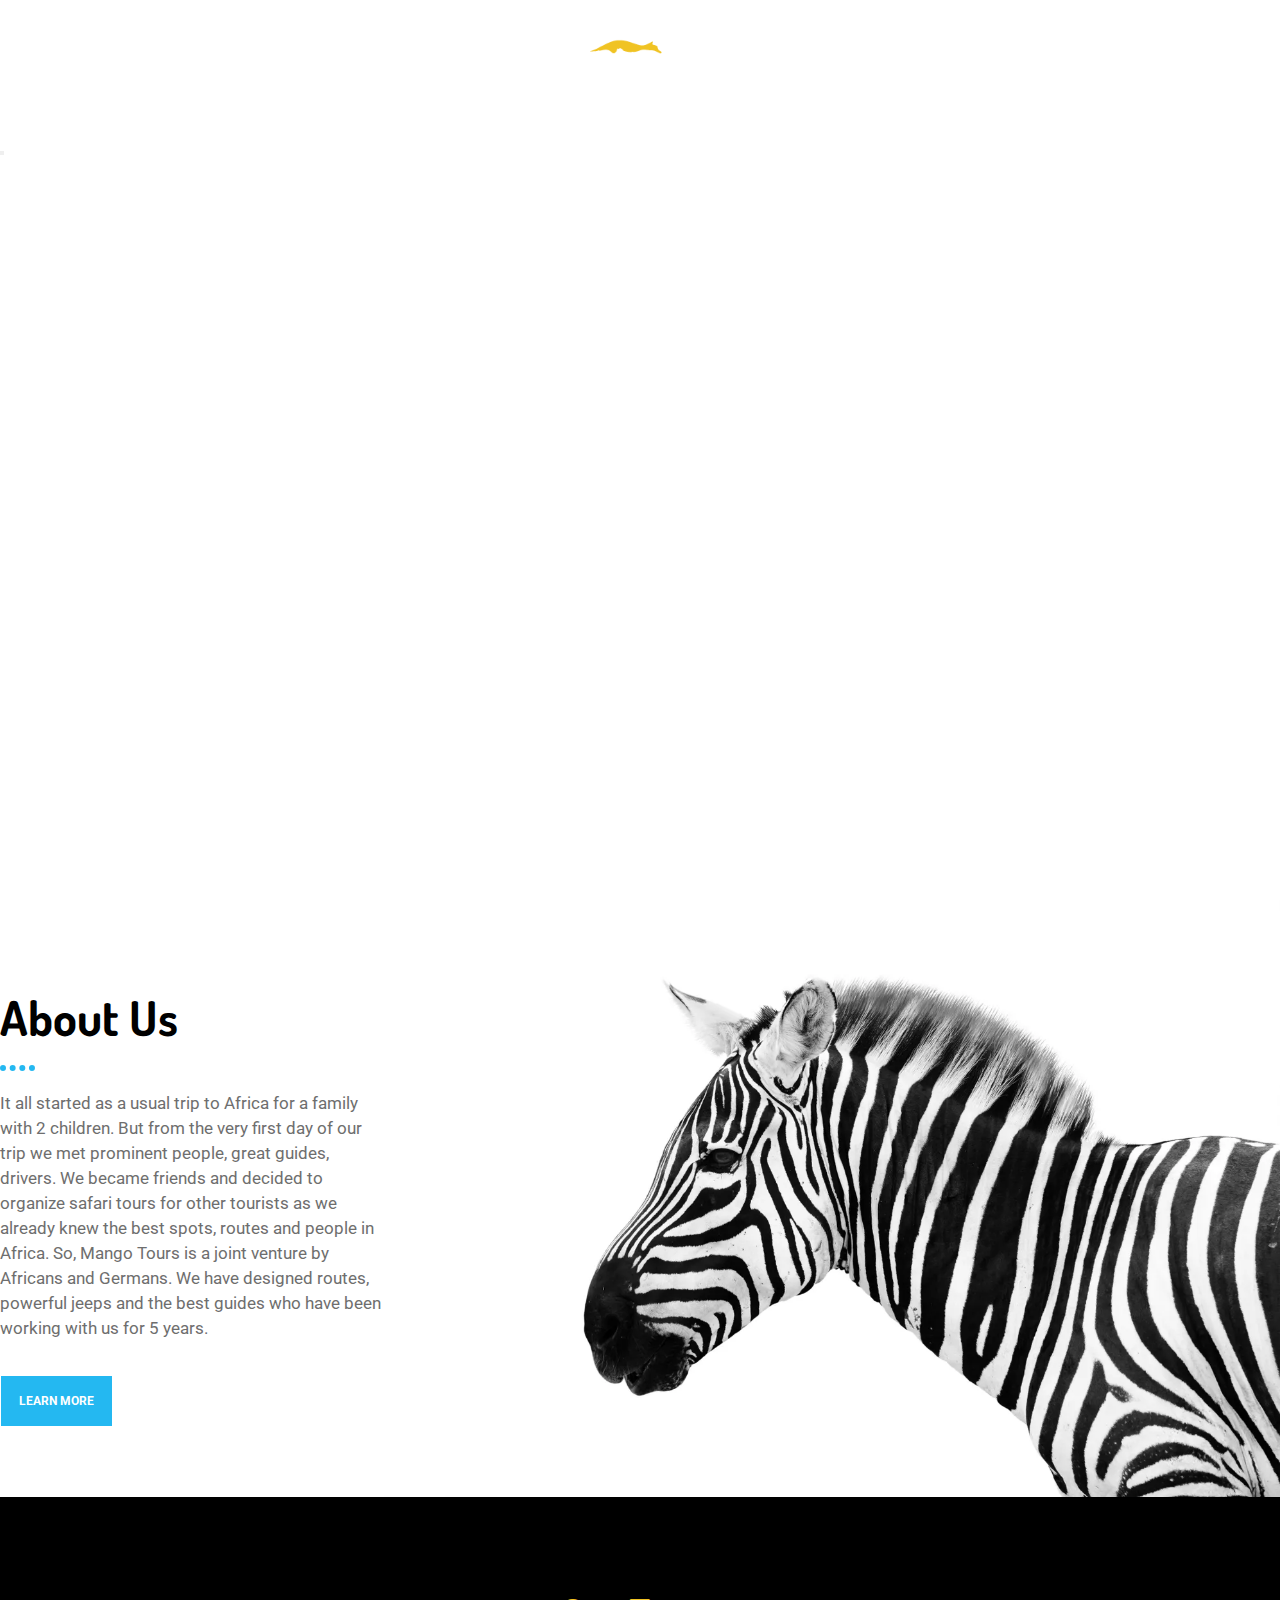
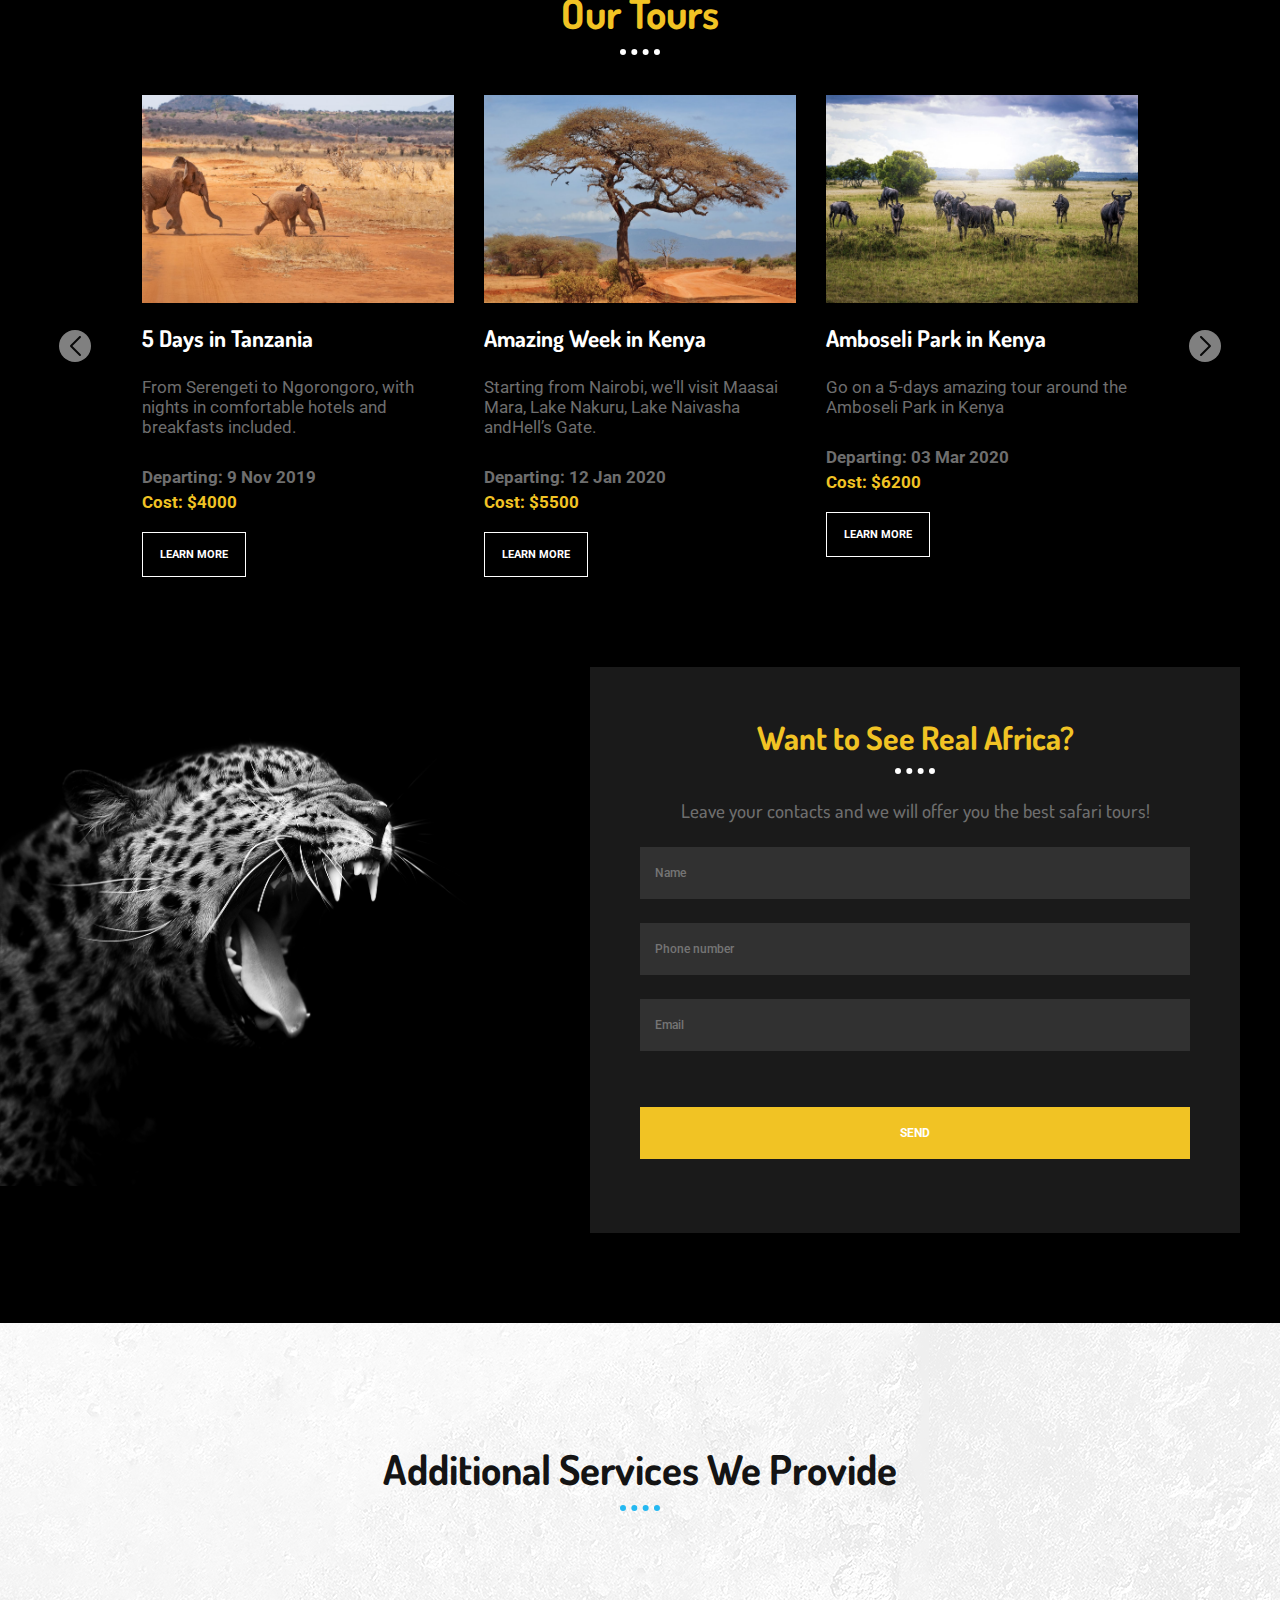
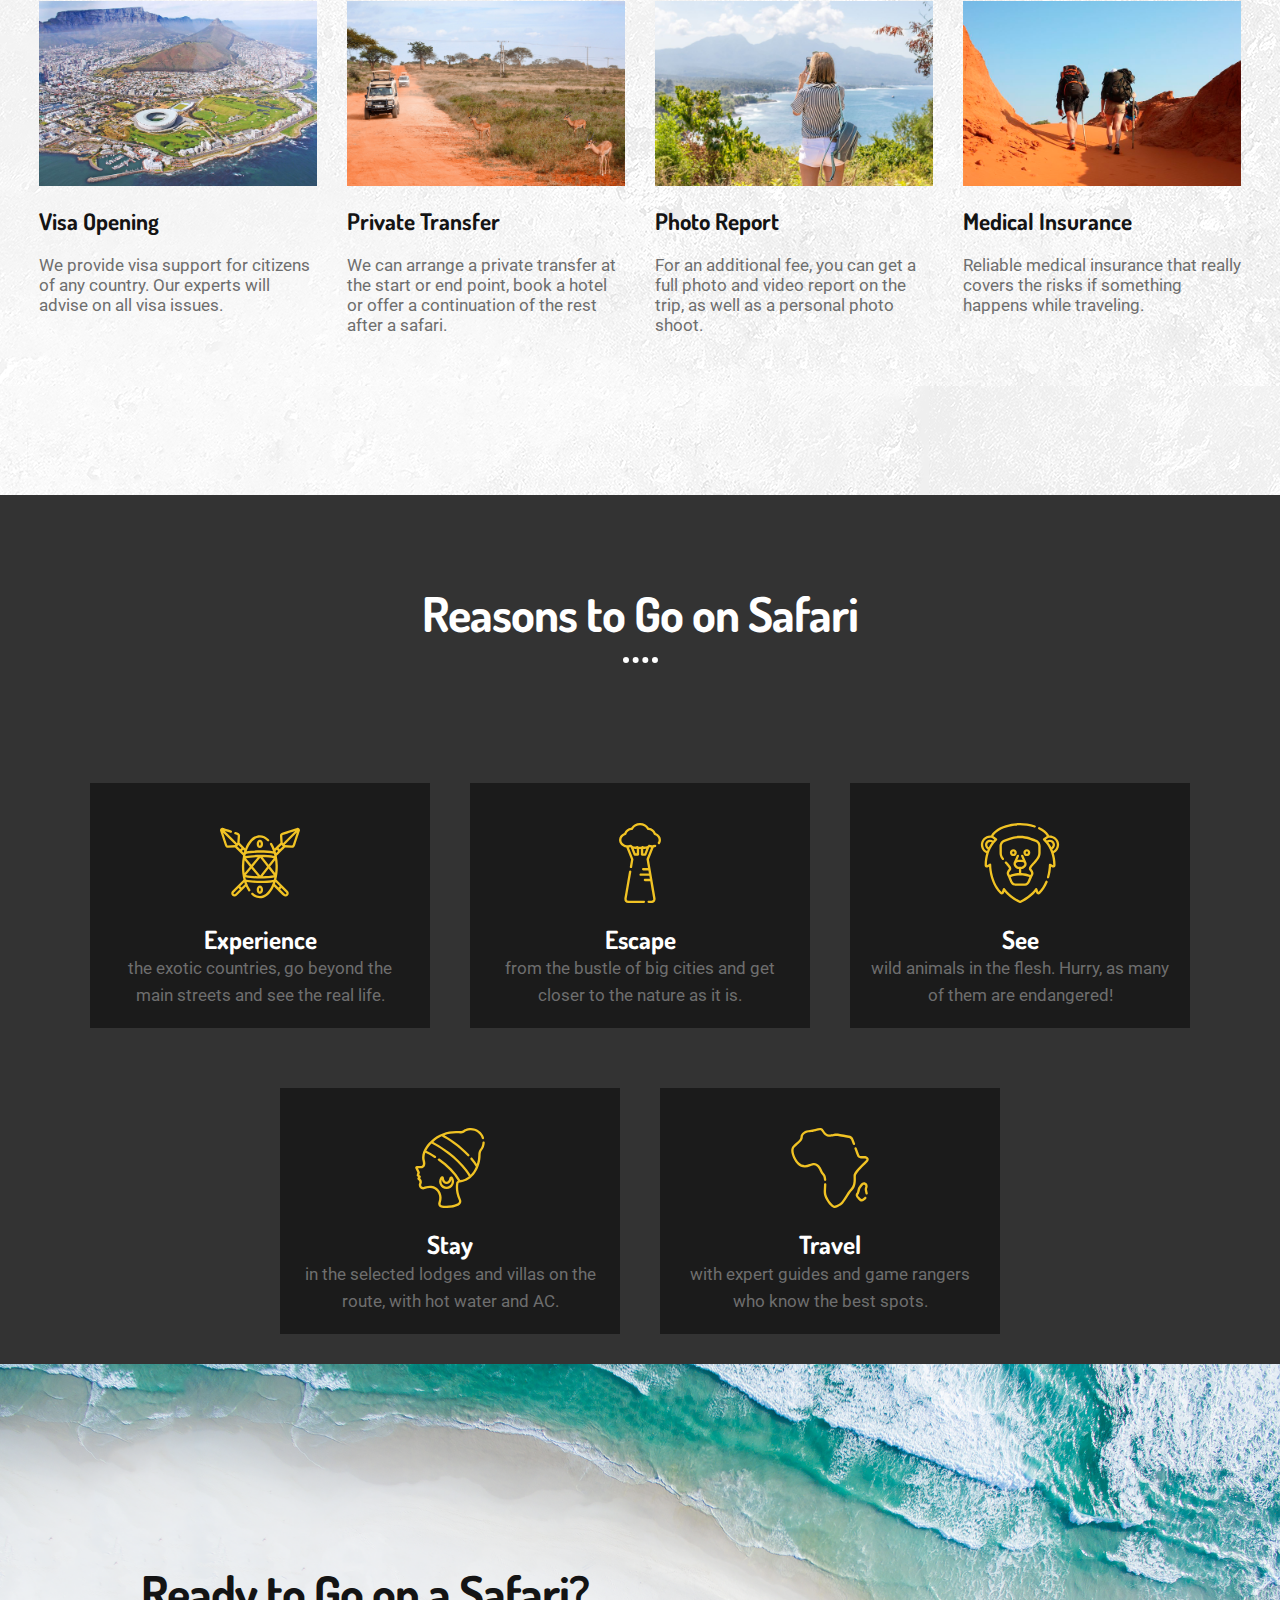
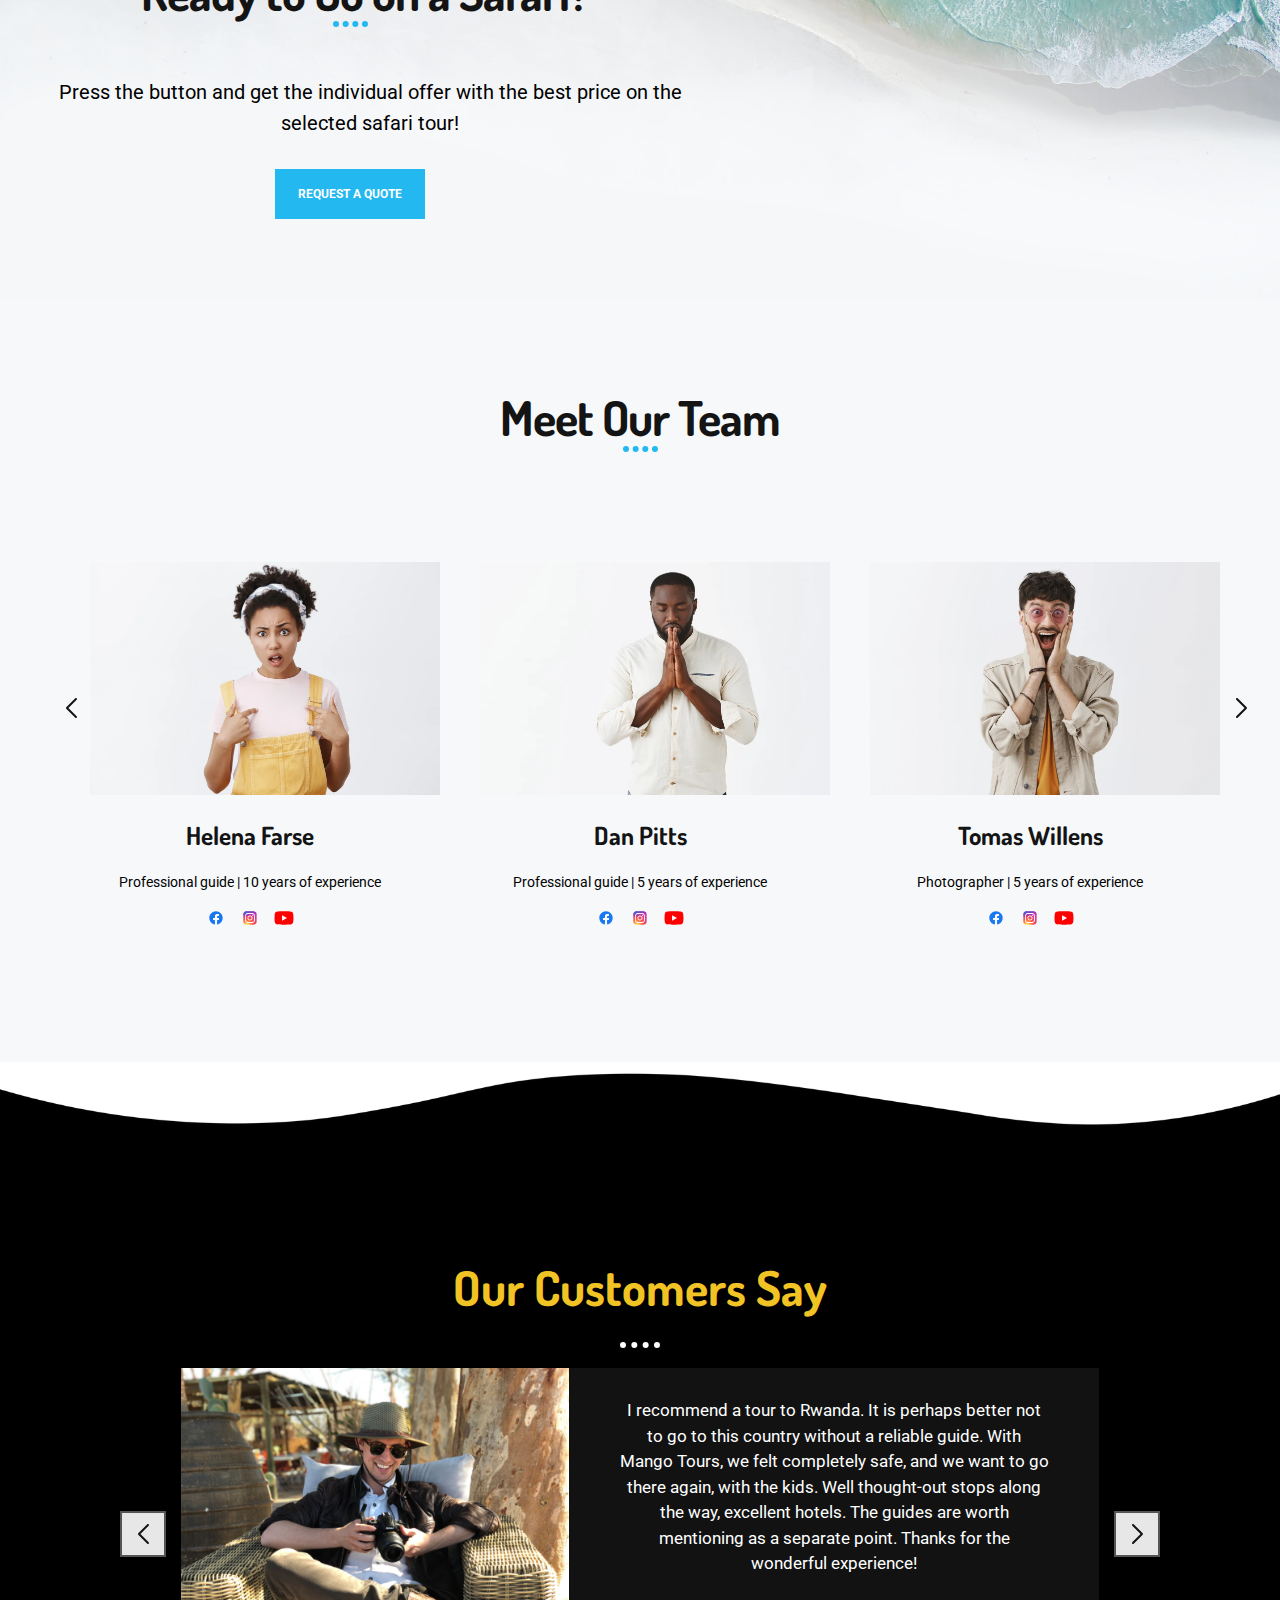
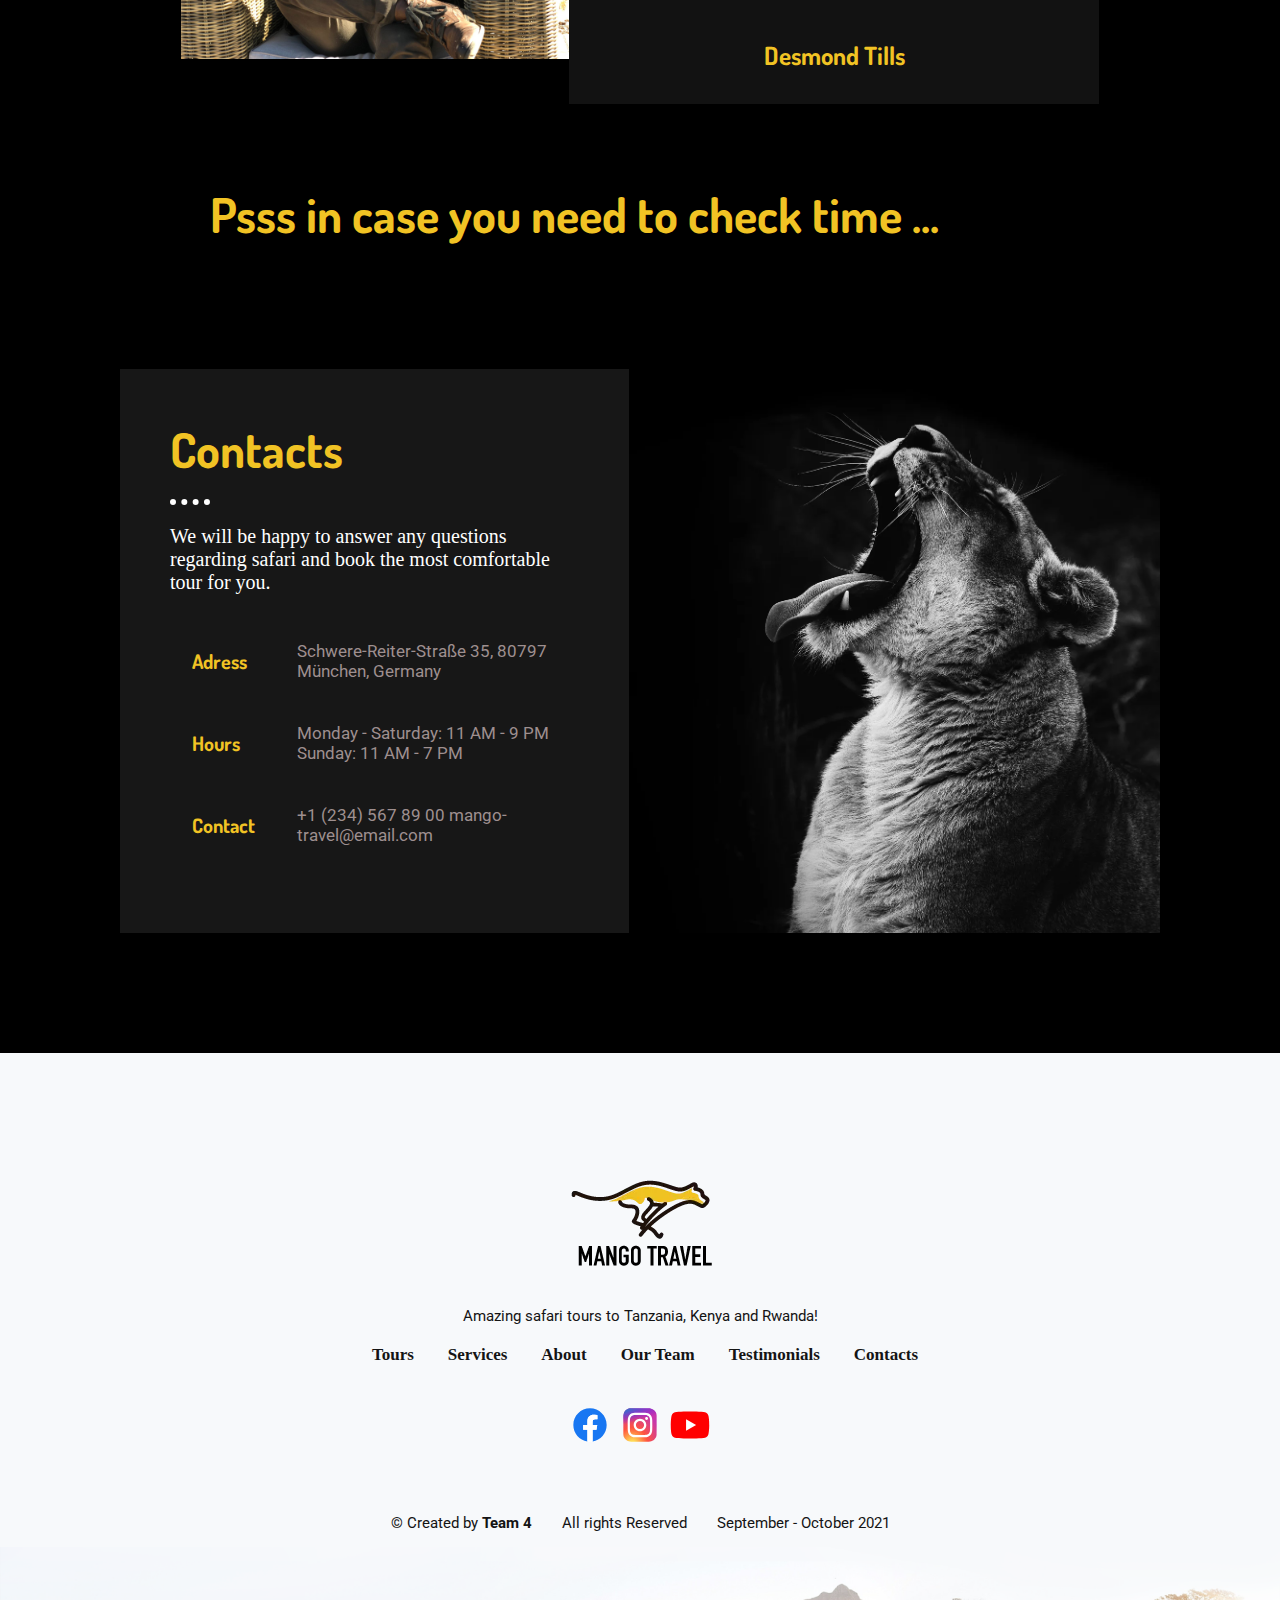
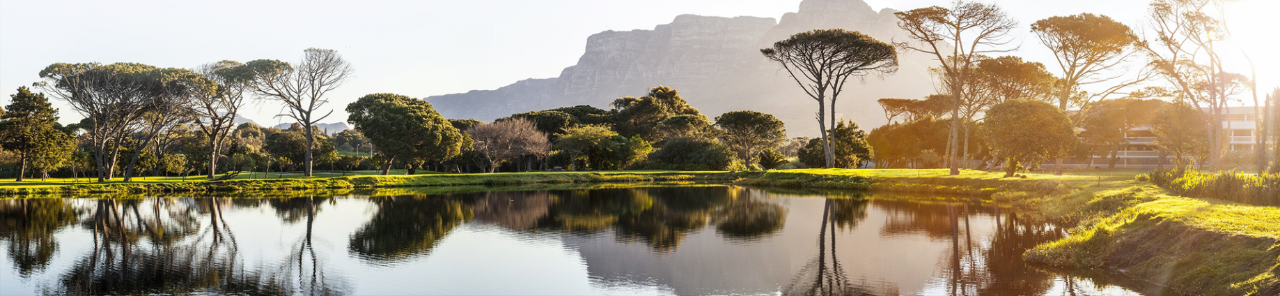
==== index.html @ c8cebe37 "added bootstrap navbar" ====
<!DOCTYPE html>
<html lang="en">

<head>
    <meta charset="UTF-8">
    <meta http-equiv="X-UA-Compatible" content="IE=edge">
    <meta name="viewport" content="width=device-width, initial-scale=1.0">
    <link rel="icon" type="image/png" href="img/first-header-and-section/icon-site.png">
    <title>Mango Travel</title>
    <link href="https://cdn.jsdelivr.net/npm/bootstrap@5.1.3/dist/css/bootstrap.min.css" rel="stylesheet" integrity="sha384-1BmE4kWBq78iYhFldvKuhfTAU6auU8tT94WrHftjDbrCEXSU1oBoqyl2QvZ6jIW3" crossorigin="anonymous">
    <link rel="stylesheet" href="styles/first-header-and-section.css">
    <link rel="stylesheet" href="styles/styles.css">
</head>

<body>
    <!-- all below is Oleksandr..-->
    <header class="main-background">
        <div class="container">
            <div class=" align-items-header">
                <div class="for-fix">
                    <p class="font-style-header-name">Safari Tours</p>
                </div>
                <div>
                    <a href="index.html"><img src="img/first-header-and-section/mango-icon.png" class="img-mango" alt=""></a>
                </div>
                <div>
                    <p><a href="http://mango-travel@email.com" class="font-style-header-name">mango-travel@email.com</a></p>
                </div>
            </div>
            <nav class="navbar navbar-expand-lg navbar-dark bg-transparent">
                <div class="container-fluid">
                  <a class="navbar-brand" href="index.html"><img src="img/first-header-and-section/mango-icon.png" alt=""></a>
                  <button class="navbar-toggler" type="button" data-bs-toggle="collapse" data-bs-target="#navbarNavAltMarkup" aria-controls="navbarNavAltMarkup" aria-expanded="false" aria-label="Toggle navigation">
                    <span class="navbar-toggler-icon"></span>
                  </button>
                  <div class="collapse navbar-collapse" id="navbarNavAltMarkup">
                    <div class="align-items-header">
                        <ul class="nav">
                            <li class="nav-li">
                                <a class="nav-link" href="tanzania.html">Tours</a>
                            </li>
                            <li class="nav-li">
                                <a class="nav-link" href="#services">Sevices</a>
                            </li>
                            <li class="nav-li">
                                <a class="nav-link" href="#about-us">About us</a>
                            </li>
                            <li class="nav-li">
                                <a class="nav-link" href="#our-team">Team</a>
                            </li>
                            <li class="nav-li">
                                <a class="nav-link" href="#testimonials">Testimonials</a>
                            </li>
                            <li class="nav-li last-link">
                                <a class="nav-link" href="#contacts">Contacts</a>
                            </li>
                        </ul>
                    </div>
                  </div>
                </div>
              </nav>
            <div class="big-text-align">
                <h1 class="big-text">Mango Travel</h1>
            </div>
            <div class="big-text-align">
                <p class="header-p">
                    Spectacular safari tours in: Tanzania,
                    Kenya, Rwanda</p>
            </div>
        </div>
    </header>
    <main>
        <section class="container">
            <div class="first-section-align">
                <div class="align-about-learn-more">
                    <h2 class="about-us-styles-and-title"><a id="about-us"></a>
                        About Us
                    </h2>
                    <hr class="hr-style">
                    <p class="about-us-p">It all started as a usual trip to Africa for a family with 2 children. But from the very
                        first
                        day of our trip we met prominent people, great guides, drivers. We became friends and
                        decided to
                        organize safari tours for other tourists as we already knew the best spots, routes and
                        people in
                        Africa. So, Mango Tours is a joint venture by Africans and Germans. We have designed routes,
                        powerful jeeps and the best guides who have been working with us for 5 years.
                    </p>
                    <a href="#" class="button-learn-more">LEARN MORE</a>
                </div>
                <div>
                    <img class="img-zebra" src="img/first-header-and-section/zebra-second-section.png" alt="">
                </div>
            </div>
        </section>
        <!-- all above is Oleksandr ..-->
        <!--all below is Anastasiia-->
        <section class="block-our-tours">
            <div class="block-our-tours container"> 
                    <h2 id="tours">Our Tours</h2>
                    <hr class="dots-decorative-white">
                <div class="our-tours-carousel">
                    <div class="our-tours-btn-prev">
                        <img src ="img/svg-icons/arrow-left.svg"> 
                    </div>
                    <div class="our-tours-slide-container"></div>
                    <div  class="our-tours-btn-next">
                        <img src ="img/svg-icons/arrow-right.svg">
                    </div>
                </div>
            </div>
        </section>
       
        <section class="block-want-to-see-real-africa">
            <div class="block-want-to-see-real-africa container">
                <div class="image-tiger-container">
                    <img class="image-tiger" alt="" src="img/img-want-to-see-real-africa/tiger.png">
                </div>
                <div class="сontent-want-to-see-real-africa">
                    <h2 id="want-to-see-real-africa">Want to See Real Africa?</h2>
                    <hr class="dots-decorative-white">
                    <p>Leave your contacts and we will offer you the best safari tours!</p>
                    <div class="contact-form-want-to-see-real-africa">
                        <form action="#">
                            <div class="contact-form-item">
                                <label for="name-form">
                                    <input type="text" placeholder="Name" id="name-form">
                                </label>
                            </div>
                            <div class="contact-form-item">
                                <label for="phone-number-form">
                                    <input type="number" placeholder="Phone number" id="phone-number-form">
                                </label>
                            </div>
                            <div class="contact-form-item">
                                <label for="email-form">
                                    <input type="email" placeholder="Email" id="email-form">
                                </label>
                            </div>
                            <div class="contact-form-item real-africa-button">
                                <button type="submit">Send</button>
                            </div>
                        </form>
                    </div>
                </div>
            </div>
        </section>
        <section  class="block-additional-services">
            <div class="container">
                <div>
                    <h2 id="services">Additional Services We Provide</h2>
                    <hr class="dots-decorative">
                </div>
                <div class="block-additional-services-container">
                    <article class="block-additional-services-item">
                        <div>
                            <img src="img/img-additional-services/visa-opening.jfif" alt="" width="300">
                        </div>
                        <h3 class="additional-services-list">Visa Opening</h3>
                        <p class="additional-services-list-description">We provide visa support for citizens of any country. Our experts will advise on all visa
                            issues.</p>
                    </article>
                    <article class="block-additional-services-item">
                        <div>
                            <img src="img/img-additional-services/private-transfer.png" alt="" width="300">
                        </div>
                        <h3 class="additional-services-list">Private Transfer</h3>
                        <p class="additional-services-list-description">We can arrange a private transfer at the start or end point, book a hotel or offer a
                            continuation of the rest after a safari.</p>
                    </article>
                    <article class="block-additional-services-item">
                        <div>
                            <img src="img/img-additional-services/photo-report.jfif" alt="" width="300">
                        </div>
                        <h3 class="additional-services-list">Photo Report</h3>
                        <p class="additional-services-list-description">For an additional fee, you can get a full photo and video report on the trip, as well as a
                            personal photo shoot.</p>
                    </article>
                    <article class="block-additional-services-item">
                        <div>
                            <img src="img/img-additional-services/medical-insurance.png" alt="" width="300">
                        </div>
                        <h3 class="additional-services-list">Medical Insurance</h3>
                        <p class="additional-services-list-description">Reliable medical insurance that really covers the risks if something happens while
                            traveling.</p>
                    </article>
                </div>
            </div>
        </section>
        <!--all above is Anastasiia-->
        <!-- all below is Serhiy Pop-->
        <section class="safari-go_on-reasons-block-wrapper">
            <div class="reasons-section-wrapper">
                <div class="reasons-section-inner">
                    <h2 class="reasons-section-header">
                        <span class="reasons-section-header-text">Reasons to Go on Safari</span>
                        <hr class="reasons-dots-white">
                    </h2>
                    <div class="reasons-section-content">
                        <div class="reasons-section-content-columns">
                            <div class="generic-column">
                                <div class="generic-column-inner-content-wrapper">
                                    <div class="generic-column-icon-wrapper">
                                        <span class="generic-column-icon-element">
                                            <img src="img/svg-icons/experience-icon.svg" alt="Experience column icon">
                                        </span>
                                    </div>
                                    <div class="generic-column-heading-text-wrapper">
                                        <p>
                                            <span class="generic-column-heading-text-content">Experience</span>
                                        </p>
                                    </div>
                                    <div class="generic-column-body-text-wrapper">
                                        <p>
                                            <span class="generic-column-body-text-content">the exotic countries, go beyond the main streets and see the real life.</span>
                                        </p>
                                    </div>
                                </div>
                            </div>
                            <div class="generic-column">
                                <div class="generic-column-inner-content-wrapper">
                                    <div class="generic-column-icon-wrapper">
                                        <span class="generic-column-icon-element">
                                            <img src="img/svg-icons/escape-icon.svg" alt="Escape column icon">
                                        </span>
                                    </div>
                                    <div class="generic-column-heading-text-wrapper">
                                        <p>
                                            <span class="generic-column-heading-text-content">Escape</span>
                                        </p>
                                    </div>
                                    <div class="generic-column-body-text-wrapper">
                                        <p>
                                            <span class="generic-column-body-text-content">from the bustle of big cities and get closer to the nature as it is.</span>
                                        </p>
                                    </div>
                                </div>
                            </div>
                            <div class="generic-column">
                                <div class="generic-column-inner-content-wrapper">
                                    <div class="generic-column-icon-wrapper">
                                        <span class="generic-column-icon-element">
                                            <img src="img/svg-icons/see-icon.svg" alt="See column icon">
                                        </span>
                                    </div>
                                    <div class="generic-column-heading-text-wrapper">
                                        <p>
                                            <span class="generic-column-heading-text-content">See</span>
                                        </p>
                                    </div>
                                    <div class="generic-column-body-text-wrapper">
                                        <p>
                                            <span class="generic-column-body-text-content">wild animals in the flesh. Hurry, as many of them are endangered!</span>
                                        </p>
                                    </div>
                                </div>
                            </div>
                            <div class="generic-column">
                                <div class="generic-column-inner-content-wrapper">
                                    <div class="generic-column-icon-wrapper">
                                        <span class="generic-column-icon-element">
                                            <img src="img/svg-icons/stay-icon.svg" alt="Stay column icon">
                                        </span>
                                    </div>
                                    <div class="generic-column-heading-text-wrapper">
                                        <p>
                                            <span class="generic-column-heading-text-content">Stay</span>
                                        </p>
                                    </div>
                                    <div class="generic-column-body-text-wrapper">
                                        <p>
                                            <span class="generic-column-body-text-content">in the selected lodges and villas on the route, with hot water and AC.</span>
                                        </p>
                                    </div>
                                </div>
                            </div>
                            <div class="generic-column">
                                <div class="generic-column-inner-content-wrapper">
                                    <div class="generic-column-icon-wrapper">
                                        <span class="generic-column-icon-element">
                                            <img src="img/svg-icons/travel-icon.svg" alt="Travel column icon">
                                        </span>
                                    </div>
                                    <div class="generic-column-heading-text-wrapper">
                                        <p>
                                            <span class="generic-column-heading-text-content">Travel</span>
                                        </p>
                                    </div>
                                    <div class="generic-column-body-text-wrapper">
                                        <p>
                                            <span class="generic-column-body-text-content">with expert guides and game rangers who know the best spots.</span>
                                        </p>
                                    </div>
                                </div>
                            </div>
                        </div>
                    </div>
                </div>
            </div>
        </section>
        <section class="safari-go_on-ready-block-wrapper">
            <div class="safari-go_on-ready-inner-block">
                <div class="safari-go_on-ready-text_n_button-section">
                    <h2 class="safari-go_on-ready-header">
                        <span class="safari-go_on-ready-header">Ready to Go on a Safari?</span>
                        <hr class="ready-dots-blue">
                    </h2>
                    <div class="safari-go_on-ready-text-content">
                        Press the button and get the individual offer with the best price on the selected safari tour!
                    </div>
                    <div class="safari-go_on-ready-button-group">                       
                        <a class="quote-request-button" href="/#contacts">Request a quote</a>
                    </div>
                </div>
            </div>
        </section>
        <section class="meet-our-team">
            <div class="meet-our-team-block-wrapper">
                <div class="meet-our-team-inner-section">
                    <h2 id="our-team" class="meet-our-team-header">
                        <span class="meet-our-team-header">Meet Our Team</span>
                        <hr class="meet-dots-blue">
                    </h2>
                    <div class="team-members-carousel-wrapper">
                        <div class="team-btn-slide-prev">
                            <img class="team-btn-slide-prev" src="img/svg-icons/arrow-left.svg" alt="Arrow left">
                        </div>
                        <div class="team-members-carousel-slide-container"></div>                        
                        <div class="team-btn-slide-next">
                            <img class="team-btn-slide-next" src="img/svg-icons/arrow-right.svg" alt="Arrow right">
                        </div>
                        <!-- <div class="team-members-carousel-item-generic">
                            <img src="img/meet-our-teem-carusel-block-pics/helena-farse-pic.webp" alt="Helena Farse foto">
                            <h2 class="team-members-carousel-h2-style">Helena Farse</h2>
                            <div class="team-members-about">
                                <p class="team-members-about">Professional guide | 10 years of experience</p>
                            </div>
                            <div class="team-members-social-icons-container">
                                <ul class="team-members-social-icons-list">
                                    <li class="team-members-social-icons-element">
                                        <p><a target="_blank" href="https://facebook.com/"><img src="img/img-social-icons/facebook-icon.svg" alt="Facebook"></a></p>
                                    </li>
                                    <li class="team-members-social-icons-element">
                                        <p><a target="_blank" href="https://instagram.com/"><img src="img/img-social-icons/instagram-icon.svg" alt="Instagram"></a></p>
                                    </li>
                                    <li class="team-members-social-icons-element">
                                        <p><a target="_blank" href="https://youtube.com/"><img src="img/img-social-icons/youtube-icon.svg" alt="YouTube"></a></p>
                                    </li>
                                </ul>
                            </div>
                        </div>
                        <div class="team-members-carousel-item-generic">
                            <img src="img/meet-our-teem-carusel-block-pics/dan-pitts-pic.webp" alt="Dan Pitts foto">
                            <h2 class="team-members-carousel-h2-style">Dan Pitts</h2>
                            <div class="team-members-about">
                                <p class="team-members-about">Professional guide | 5 years of experience</p>
                            </div>
                            <div class="team-members-social-icons-container">
                                <ul class="team-members-social-icons-list">
                                    <li class="team-members-social-icons-element">
                                        <p><a target="_blank" href="https://facebook.com/"><img src="img/img-social-icons/facebook-icon.svg" alt="Facebook"></a></p>
                                    </li>
                                    <li class="team-members-social-icons-element">
                                        <p><a target="_blank" href="https://instagram.com/"><img src="img/img-social-icons/instagram-icon.svg" alt="Instagram"></a></p>
                                    </li>
                                    <li class="team-members-social-icons-element">
                                        <p><a target="_blank" href="https://youtube.com/"><img src="img/img-social-icons/youtube-icon.svg" alt="YouTube"></a></p>
                                    </li>
                                </ul>
                            </div>
                        </div>
                        <div class="team-members-carousel-item-generic">
                            <img src="img/meet-our-teem-carusel-block-pics/tomas-willens-pic.webp" alt="Tomas Willens foto">
                            <h2 class="team-members-carousel-h2-style">Tomas Willens</h2>
                            <div class="team-members-about">
                                <p class="team-members-about">Photographer | 5 years of experience</p>
                            </div>
                            <div class="team-members-social-icons-container">
                                <ul class="team-members-social-icons-list">
                                    <li class="team-members-social-icons-element">
                                        <p><a target="_blank" href="https://facebook.com/"><img src="img/img-social-icons/facebook-icon.svg" alt="Facebook"></a></p>
                                    </li>
                                    <li class="team-members-social-icons-element">
                                        <p><a target="_blank" href="https://instagram.com/"><img src="img/img-social-icons/instagram-icon.svg" alt="Instagram"></a></p>
                                    </li>
                                    <li class="team-members-social-icons-element">
                                        <p><a target="_blank" href="https://youtube.com/"><img src="img/img-social-icons/youtube-icon.svg" alt="YouTube"></a></p>
                                    </li>
                                </ul>
                            </div>
                        </div>
                        <div class="team-members-carousel-item-generic">
                            <img src="img/meet-our-teem-carusel-block-pics/lucy-madins-pic.webp" alt="Lucy Madins foto">
                            <h2 class="team-members-carousel-h2-style">Lucy Madins</h2>
                            <div class="team-members-about">
                                <p class="team-members-about">Photographer | 5 years of experience</p>                                
                            </div>
                            <div class="team-members-social-icons-container">
                                <ul class="team-members-social-icons-list">
                                    <li class="team-members-social-icons-element">
                                        <p><a target="_blank" href="https://facebook.com/"><img src="img/img-social-icons/facebook-icon.svg" alt="Facebook"></a></p>
                                    </li>
                                    <li class="team-members-social-icons-element">
                                        <p><a target="_blank" href="https://instagram.com/"><img src="img/img-social-icons/instagram-icon.svg" alt="Instagram"></a></p>
                                    </li>
                                    <li class="team-members-social-icons-element">
                                        <p><a target="_blank" href="https://youtube.com/"><img src="img/img-social-icons/youtube-icon.svg" alt="YouTube"></a></p>
                                    </li>
                                </ul>
                            </div>
                        </div> -->
                    </div>
                </div>
            </div>
        </section>
        <!--all above is Serhiy Pop-->
        <!--all below is Vlada -->
        <section>
            <img class="customer-say-img" src="img/img-our-customers-say/separator.png" alt="">
            <div class="our-customers-say">
                <h2 id="testimonials">Our Customers Say</h2>
                <div class="dots"></div>
                    <div class = "our-customers-say-carousel-container">
                        <div><img class="slide-prev carousel-button"src="img/svg-icons/arrow-left.svg" alt="arrow-left">
                        </div>
                        <div class = "our-customers-say-slides-container"></div>
                    <div><img class = "slide-next carousel-button"src="img/svg-icons/arrow-right.svg" alt="arrow-right">
                    </div>
                    </div>
            <div class = "clock-div">
                <h2> Psss in case you need to check time ...</h2>
                <div class="clock"></div>
            </div>
            </div>
                    <!-- 
                    <div class="card-container">
                        <div class="img">
                            <img class="customer-say-img" src="img/img-our-customers-say/desmond-tills.jpeg"
                            alt="Man in sunglasses is looking at his camera">
                        </div>
                        <div class="text">
                            <p>I recommend a tour to Rwanda. It is perhaps better not to go to this country without a reliable
                                guide. With Mango Tours, we felt completely safe, and we want to go there again, with the kids. Well
                                thought-out stops along the way, excellent hotels. The guides are worth mentioning as a separate
                                point. Thanks for the wonderful experience!</p>
                            <p class="customer-name">Desmond Tills</p>
                        </div>
                    </div>
                    <div class="card-container">
                        <div class="img">
                            <img class="customer-say-img" src="img/img-our-customers-say/cole-holmes.jpeg"
                            alt="Man stands next to an elephant">
                        </div>
                        <div class="text">
                            <p>This is the second time I'm going on a safari with Mango Tours. To anyone who doubts, I REALLY
                                recommend this active vacation! It is a completely different experience than regular all-inclusive
                                or sightseeing tours. Here you see the real Africa, in all its diversity.</p>
                            <p class="customer-name">Cole Holmes</p>
                        </div>
                    </div>
                    <div class="card-container">
                        <div class="img">
                            <img class="customer-say-img" src="img/img-our-customers-say/ann-and-peter-reiss.jpeg"
                            alt="Man and a woman on a safari, driving in a car">
                        </div>
                        <div class="text">
                            <p>This is a reliable travel company, the manager stays in touch throughout the trip. Everything was
                                perfectly planned, the trip was comfortable and left a lot of pleasant impressions. We're thinking
                                about the next safari trip with Mango Travel. Seeing lions and antelopes live - it's worth it!</p>
                            <p class="customer-name"> Ann and Peter Reiss</p>
                        </div>
                    </div>
            </div> -->
            <!--Contacts-->
            <div class="contacts container">
                    <div class="text">
                        <h2 id="contacts">Contacts</h2>
                        <div class="dots"></div>
                        <p>We will be happy to answer any questions regarding safari and book the most comfortable tour for you.</p>
                        <div class="table">
                            <table>
                                <tr>
                                    <td>
                                        <h3>Adress</h3>
                                    </td>
                                    <td>Schwere-Reiter-Straße 35,
                                        80797 München, Germany</td>
                                </tr>
                                <tr>
                                    <td>
                                        <h3>Hours</h3>
                                    </td>
                                    <td>Monday - Saturday: 11 AM - 9 PM
                                        Sunday: 11 AM - 7 PM</td>
                                </tr>
                                <tr>
                                    <td>
                                        <h3>Contact</h3>
                                    </td>
                                    <td>+1 (234) 567 89 00
                                        mango-travel@email.com</td>
                                </tr>
                            </table>
                        </div>
                    </div>   
                    <div class="contacts-img"> 
                        <img src="img/img-contacts/roaring-lioness.webp"
                            alt="Roaring lioness">
                  
                      </div>    
            </div>
        </section>
        <!--Footer Page 1-->
        <footer>
            <div class="inner-container">
                <div class="logo">
                <img src="img/img-footer/black-logo.webp"
                    alt="logo"></div>
                <p>Amazing safari tours to Tanzania, Kenya and Rwanda!</p>
                <div class="jump-links">
                    <a href="#tours">Tours</a>
                    <a href="#services">Services</a>
                    <a href="#about-us">About</a>
                    <a href="#our-team">Our Team </a>
                    <a href="#testimonials">Testimonials</a>
                    <a href="#contacts">Contacts </a>
                </div>
                <div class="social-links">
                    <a href="https://www.facebook.com/" target="_blank"><img src="img/img-social-icons/facebook-icon.svg" alt="facebook"></a>
                    <a href="https://www.instagram.com/" target="_blank"><img src="img/img-social-icons/instagram-icon.svg" alt="instagram"></a>
                    <a href="https://www.youtube.com/" target="_blank"><img src="img/img-social-icons/youtube-icon.svg" alt="YouTube"></a>
                </div>
                <div class="rights-reserved">
                    <p class="p1"> © Created by <b>Team 4</b></p>
                    <p class="p2">All rights Reserved</p>
                    <p>September - October 2021</p>
                </div>
            </div>
            <img class="footer-img" src= "img/img-footer/footer-image.png" alt="">
        </footer>
        <!--Vlada's code ends here-->
    </main>
    <script src="js/meet-our-team-carousel.js"></script>
    <script src="js/our-customers-say-carousel.js"></script>
    <script src="js/our-tours-carousel.js"></script>
    <script src="js/clock.js"></script>
    <script src="https://cdn.jsdelivr.net/npm/bootstrap@5.1.3/dist/js/bootstrap.bundle.min.js" integrity="sha384-ka7Sk0Gln4gmtz2MlQnikT1wXgYsOg+OMhuP+IlRH9sENBO0LRn5q+8nbTov4+1p" crossorigin="anonymous"></script>
</body>
</html>
---- styles/first-header-and-section.css ----
@import url('https://fonts.googleapis.com/css2?family=Dosis:wght@400;500;600;700;800&display=swap');
@import url('https://fonts.googleapis.com/css2?family=Leckerli+One&display=swap');
@import url('https://fonts.googleapis.com/css2?family=Leckerli+One&family=Roboto:ital,wght@0,100;0,300;0,400;0,500;0,700;0,900;1,100;1,300;1,400;1,500;1,700;1,900&display=swap');
@import url('https://fonts.googleapis.com/css2?family=Roboto:wght@100&display=swap');

* {
    margin: 0px;
    padding: 0px;
    --main-color: white;
    --nav-header-and-hover-color: #f1c324; 
    --hr-section-and-bckgr-color: rgb(36,184, 241);
    --main-grey-color: rgb(110, 110, 110);
}

.container {
    margin: 0 auto;
    max-width: 1440px;
}

.main-background {
    background: url(../img/first-header-and-section/first-background.png);
    background-size: cover;
    height: 100vh;
}

.align-items-header {
    display: flex;
    justify-content: space-around;
    padding: 30px 15px;
    margin: 0 auto;
}

.img-mango {
    width: 113px;
    height: 75px;
}

.for-fix {
    padding-right: 50px;
}

.font-style-header-name {
    font-family: 'Dosis';
    color: var(--main-color);
    font-weight: 500;
    font-size: 19px;
}

.font-style-header-name:hover {
    text-decoration: none;
    color: var(--main-color);
}

.nav {
    display: flex;
    justify-content: center;
    list-style-type: none;
    margin: auto;
}

.nav-li{
    margin: 15px;
} 

.nav-link {
    color: white;
    text-decoration: none;
    font-family: 'Dosis';
    font-weight: 700;
}
.nav-link:hover {
    color: #f1c324;
}

.big-text-align {
    text-align: center;
}

.big-text {
    font-size: 110px;
    align-items: center;
    font-family: Leckerli One;
    font-weight: 400;
    color: var(--main-color);
    margin-top: 270px; 
}

.header-p {
    font-size: 20px; 
    font-family: 'Roboto'; 
    font-weight: 700; 
    color: var(--main-color); 
    margin-top: 18px;
}

.first-section-align {
    display: grid;
    grid-template-columns: 3fr 7fr;
    width: 100%;
}

.about-us-styles-and-title {
    display: block;
    padding-bottom: 18px;
    font-size: 48px;
    font-family: "Dosis";
    font-weight: 700;
}
.hr-style {
    width: 35px; 
    border-top: 6px dotted rgb(36,184, 241);
    margin-left: 0px;
    margin-bottom: 20px;
    border-bottom: .1px;
    border-left: .1px;
    border-right: .1px;
}

.align-about-learn-more {
    /* margin-left: 100px;
    margin-top: 60px;
    margin-bottom: 40px; */
    margin: auto;
}

.about-us-p {
    /* min-width: 565px; */
    line-height: 25px;
    margin-bottom: 50px;
    color: var(--main-grey-color);
    font-family: 'Roboto';
    font-size: 17px;
}

.img-zebra {
    max-width: 100%;
    display: block;
}

.button-learn-more {
    border-style: solid;
    border-width: 1px;
    padding: 18px 18px 18px 18px;
    cursor: pointer;
    background-color: var(--hr-section-and-bckgr-color);
    text-decoration: none;
    color: var(--main-color);
    font-weight: 700;
    text-align: center;
    font-size: 12px;
    font-family: 'Roboto';
}

.button-learn-more:hover {
    background-color: var(--nav-header-and-hover-color);
    transition: 300ms;
}

@media (min-width: 993px) {
    .navbar-brand {
        display: none;
    }
} 

@media (max-width: 992px) {
    /* header */
    .font-style-header-name {
        display: none;
    }

    .img-mango {
        display: none;
    }

    .align-items-header {
        margin-top: -50px;
    }

    .nav {
        display: flex;
        flex-direction: column;
        margin-top: 115px;
    }

    .nav-li {
        margin: 10px auto;
        border: 5px solid rgb(255, 255, 255, 0.5);
        border-radius: 10%;
        width: 300px;
        text-align: center;
        font-size: 18px;
    }

    .nav-li:hover {
        background-color: #141414;
    }

    .last-link {
        margin-bottom: 300px;
    }

    .big-text {
        margin-top: 100px;
    }

    /* first section */
    .first-section-align {
        display: grid;
        grid-template-columns: 1fr;
    }

    .align-about-learn-more {
        margin-left: 35px;
        margin-right: 35px;
        margin-bottom: 20px;
        margin-top: 20px;
        text-align: center;
    }

    .about-us-p {
        text-align: justify;
    }

    .hr-style {
        margin: 15px auto;
    }
}




.safari-go_on-reasons-block-wrapper {
    background: linear-gradient(rgba(0,0,0,0.8), rgba(0,0,0,0.8)), url('../img/reasons-to-go-on-safari-background.jpg') fixed;
    min-height: 670px;
}
.reasons-section-wrapper{
    display: flex;
    flex-wrap: wrap;
    justify-content: space-between;
}
.reasons-section-header {
    padding-top: 90px;
    padding-bottom: 90px;
    margin: 0px auto;
}
.reasons-section-header-text {
    font-size: 48px;
    color: #fff;
    font-family: Dosis,sans-serif;
    font-weight: 700;
    line-height: 1.18;
    letter-spacing: -.021em;
    display: block;
    text-align: center;
    margin-bottom: 15px;
}

.reasons-dots-white {
    width: 35px;
    border-top: 6px dotted white;
    border-bottom: .1px;
    border-left: .1px;
    border-right: .1px;
    margin: auto;
}

.reasons-section-content-columns {    
    display: flex;
    flex-wrap: wrap;
    justify-content: center;
}
.generic-column {
    background-color: rgba(20, 20, 20, 0.75);
    text-align: center;
    margin: 30px 20px;
    padding: 20px;
    min-width: 50px;
    max-width: 300px;
    min-height: 50px;
    max-height: 300px;
    display: flex;
    align-self: center;
}
.generic-column-icon-element {
    display: block;
    width: 80px;
    height: 80px;
    margin: auto;
    margin-top: 20px;
    margin-bottom: 20px;
    background-color: transparent!important;
    box-sizing: border-box;
}
.generic-column-heading-text-content {
    font-size: 25px;
    line-height: 1.31;
    font-family: Dosis,sans-serif;
    font-weight: 700;
    letter-spacing: 0;
    text-align: center;
    color: #fff;
    margin-bottom: 30px;
}
.generic-column-body-text-content {
    font-size: 17px;
    line-height: 1.56;
    font-family: Roboto,sans-serif;
    letter-spacing: 0;
    color: #6e6e6e;
    text-transform: none;
    word-wrap: break-word;
    margin-bottom: 30px;
    word-wrap: break-word;
}




.safari-go_on-ready-block-wrapper {
    background: url('../img/ready-to-go-on-safari-background.jpg');
    background-size: cover;
    min-height: 535px;
}
.safari-go_on-ready-inner-block {
    padding-top: 200px;
}
.safari-go_on-ready-header {
    font-size: 48px;
    color: #141414;
    line-height: 1.18;
    font-family: Dosis,sans-serif;
    font-weight: 700;
    letter-spacing: -.021em;
    word-wrap: break-word;
    padding-bottom: 50px;
    text-align: center;
    max-width: 50%;
    padding-left: 30px;
}

.ready-dots-blue {
    width: 35px;
    border-top: 6px dotted rgb(36,184, 241);
    border-bottom: .1px;
    border-left: .1px;
    border-right: .1px;
    margin: auto;
}

.safari-go_on-ready-text-content {
    font-size: 20px;
    line-height: 1.56;
    font-family: Roboto,sans-serif;
    word-wrap: break-word;
    text-align: center;
    max-width: 50%;
    margin-left: 50px;
}

.quote-request-button {
    width: 150px;
    height: 50px;
    background-color: #24b8f1;
    border: none;
    display: flex;
    justify-content: center;
    align-items: center;
    margin: 0px auto;
    font-size: 12px!important;
    line-height: 1em!important;
    letter-spacing: 0!important;
    font-family: Roboto,sans-serif;
    font-weight: 700;
    text-align: center;
    color: #fff;
    text-transform: uppercase;
    text-decoration: none;
}
.quote-request-button:hover {
    background-color: #f1c41f;
}
.safari-go_on-ready-button-group {
    display: flex;
    justify-content: center;
    padding-top: 30px;
    padding-bottom: 30px;
    margin-left: 30px;
    max-width: 50%;
}




.meet-our-team-block-wrapper {
    background:rgb(246, 248, 250);
    padding: 0 90px 150px 90px;
    display: flex;
    flex-wrap: wrap;
    justify-content: center;
    box-sizing: border-box;
}
.meet-our-team-header{
    font-size: 48px;
    color: #141414;
    line-height: 1.18;
    font-family: Dosis,sans-serif;
    font-weight: 700;
    letter-spacing: -.021em;
    text-align: center;
    padding-top: 90px;
    padding-bottom: 90px;
}

.meet-dots-blue {
    width: 35px;
    border-top: 6px dotted rgb(36,184, 241);
    border-bottom: .1px;
    border-left: .1px;
    border-right: .1px;
    margin: auto;
}

.team-members-carousel-wrapper {
    display: flex;
    flex-wrap: wrap;
    justify-content: center;
    box-sizing: border-box;
    position: relative;
}
.team-btn-slide-prev img {
    position: absolute;
    padding-top: 150px;
}
.team-btn-slide-next img {
    position: absolute;
    padding-top: 150px;
}

.team-members-carousel-wrapper .team-members-carousel-slide-container {
    display: flex;
    justify-content: space-around;
    /* flex-wrap: wrap; */
}

.team-members-carousel-wrapper .team-members-carousel-slide-container img {
    max-width: 350px;
    max-height: 330px;
    object-fit: cover;
    display: inline-block;
}

.team-members-carousel-item-generic {
    max-width: 350px;
    max-height: 330px;
    margin: 20px;
    padding: 0 15px 0 15px;
    box-sizing: border-box;
}
/* .team-members-carousel-item-generic img {
    width: 100%;
} */
.team-members-carousel-h2-style {
    font-size: 25px;
    line-height: 1.31;
    font-family: Dosis,sans-serif;
    font-weight: 700;
    letter-spacing: 0;
    color: #141414;
    text-align: center;
    margin: 20px 0px;
}
.team-members-about {
    font-size: 14px;
    line-height: 1.56;
    font-family: Roboto,sans-serif;
    word-wrap: break-word;
    margin: 0px auto 15px auto;
    text-align: center;
}

.team-members-social-icons-container {
    display: flex;
    flex-wrap: wrap;
    justify-content: space-around;
    box-sizing: border-box;
}


.team-members-social-icons-element {
    display: inline-block;
}

#team-members-social-icons-element {
    max-width: 30px;
    max-width: 30px;
}
---- styles/styles.css ----
@import url("https://fonts.googleapis.com/css2?family=Dosis:wght@400;500;600;700;800&display=swap");
@import url("https://fonts.googleapis.com/css2?family=Leckerli+One&display=swap");
@import url("https://fonts.googleapis.com/css2?family=Leckerli+One&family=Roboto:ital,wght@0,100;0,300;0,400;0,500;0,700;0,900;1,100;1,300;1,400;1,500;1,700;1,900&display=swap");

/*our customers say section*/
:root {
  scroll-behavior: smooth;
  text-decoration: none;
  --header-color: #f1c324;
  --p-color: #fff;
  --blue-color: rgb(36, 184, 241);
}

.our-customers-say {
  background-color: black;
  font-family: Roboto, sans-serif;
  font-size: 17px;
  font-weight: 400;
  padding-top: 120px;
  padding-bottom: 20px;
}

.our-customers-say p {
  color: var(--p-color);
  padding: 30px 25px;
  margin: 0 25px;
  line-height: 1.5;
}

.our-customers-say h2 {
  color: var(--header-color);
  font-family: Dosis, sans-serif;
  font-size: 48px;
  font-weight: 700;
  padding-bottom: 25px;
  text-align: center;
}
.our-customers-say .dots {
  width: 40px;
  border-top: 6px dotted rgb(255, 255, 255);
  margin: auto;
  padding-bottom: 20px;
}
.our-customers-say p.customer-name {
  color: var(--header-color);
  font-family: Dosis, sans-serif;
  font-size: 25px;
  font-weight: 700;
}

.our-customers-say div.card-container {
  display: flex;
  padding: 0 15px;
}

.our-customers-say .text {
  background-color: rgba(255, 255, 255, 0.07);
  text-align: center;
  margin: 0;
  position: relative;
}

.customer-say-img {
  display: block;
  width: 100%;
}

.carousel-button {
  background-color: #e7e7e7; /* Green */
  border: 2px solid #555555;
  color: black;
  padding: 5px;
  text-align: center;
  text-decoration: none;
  display: inline-block;
  transition-duration: 0.4s;
  cursor: pointer;
}

.carousel-button:hover {
  background-color: white;
}

.our-customers-say-carousel-container {
  display: flex;
  align-items: center;
  justify-content: center;
  margin: 0 120px;
}

@media (max-width: 980px) {
  .our-customers-say-slides-container .card-container {
    display: flex;
    flex-direction: column;
  }
  .our-customers-say-carousel-container {
    margin: 0;
  }
}
/* contacts section */
.contacts {
  background-color: black;
  display: flex;
  margin: auto;
  padding-right: 120px;
}

.contacts .text {
  margin-left: 120px;
  background-color: rgba(255, 255, 255, 0.09);
  padding: 50px 50px 50px 50px;
  margin-bottom: 120px;
}

.contacts h2 {
  color: var(--header-color);
  font-family: Dosis, sans-serif;
  font-size: 48px;
  font-weight: 700;
  padding-bottom: 20px;
}
.contacts div.dots {
  width: 40px;
  border-top: 6px dotted rgb(255, 255, 255);
  padding-bottom: 20px;
  text-align: center;
}
.contacts h3 {
  color: var(--header-color);
  font-family: Dosis, sans-serif;
  font-size: 20px;
  font-weight: 700;
}

.contacts td {
  color: #9e8f8f;
  font-size: 17px;
  font-family: Roboto, sans-serif;
  padding: 20px 20px 20px 20px;
}

.contacts p {
  color: var(--p-color);
  font-size: 20px;
  padding: 0px 25px 25px 0px;
  text-align: left;
}

.contacts img {
  display: block;
  width: 100%;
  margin-bottom: 120px;
}

@media (max-width: 980px) {
  .contacts {
    display: flex;
    flex-direction: column-reverse;
  }
  .contacts img {
    margin-bottom: 0px;
  }

  .contacts {
    padding-right: 30px;
  }
  .contacts .text {
    margin-left: 30px;
  }
}
/* Clock */
.clock {
  color: var(--p-color);
  font-size: 40px;
  font-family: Dosis, sans-serif;
}

.clock-div {
  display: flex;
  flex-direction: row;
  justify-content: space-evenly;
  align-items: center;
  padding: 80px;
}

@media (max-width: 980px) {
  .clock-div {
    display: flex;
    flex-direction: column;
  }
}
/* footer page 1 */
footer {
  background-color: rgb(247, 249, 251);
}
footer div.logo {
  display: block;
  background-color: transparent;
  margin: auto;
  text-align: center;
}

footer p {
  color: #141414;
  font-family: Roboto, sans-serif;
  font-size: 15px;
  font-weight: 400;
  text-align: center;
  margin-top: 30px;
}

footer .inner-container {
  padding: 120px 120px 0px 120px;
}
footer .jump-links {
  text-decoration: none;
  text-align: center;
  padding: 20px 20px 20px 20px;
}

footer .jump-links a {
  text-decoration: none;
  text-align: center;
  padding: 20px 10px 10px 20px;
  color: #141414;
  font-size: 17px;
  font-weight: 600;
}

footer .jump-links a:hover {
  color: var(--blue-color);
}

footer .rights-reserved {
  display: flex;
  justify-content: center;
  padding: 15px 15px;
  font-size: 16px;
  margin: auto;
}
footer .rights-reserved p {
  padding: 0 15px;
}

footer .footer-img {
  display: block;
  width: 100%;
}

footer .social-links {
  display: flex;
  justify-content: center;
  padding: 15px;
  margin: auto;
}

footer .social-links img {
  width: 50px;
  height: 50px;
  border-radius: 50%;
}

@media (max-width: 980px) {
  .jump-links {
    display: flex;
    flex-direction: column;
  }

  .rights-reserved {
    display: flex;
    flex-direction: column;
  }
}
/* our tours section */
section.block-our-tours {
  background-color: black;
  padding-top: 90px;
}

h2#tours {
  display: block;
  font-size: 41px;
  color: #f1c324;
  font-family: Dosis;
  text-align: center;
  margin-bottom: 10px;
}

.our-tours-btn-next,
.our-tours-btn-prev {
  border-radius: 50%;
  background-color: white;
  margin: auto;
  opacity: 0.5;
}

.our-tours-btn-next:hover,
.our-tours-btn-prev:hover {
  border-radius: 50%;
  background-color: white;
  margin: auto;
  opacity: 0.7;
}

.our-tours-carousel img {
  display: block;
}

.our-tours-slide-container {
  display: flex;
  justify-content: space-around;
}

.our-tours-carousel {
  padding: 0 24px;
  margin-top: 40px;
  display: grid;
  grid-template-columns: 1fr 10fr 1fr;
  align-items: center;
}

.our-tours-carousel-item {
  padding: 0 15px;
  display: flex;
  flex-direction: column;
  align-items: inherit;
}

.our-tours-carousel-item img {
  display: block;
  width: 100%;
}

.our-tours-carousel-item h3 {
  margin: 20px 0;
  color: rgb(255, 255, 255);
  font-size: 23px;
  font-family: Dosis;
}

.our-tours-description {
  color: rgb(110, 110, 110);
  font-size: 17px;
  font-family: Roboto;
  margin-top: 5px;
  margin-bottom: 30px;
}

.block-our-tours p.our-tours-bold {
  color: rgb(110, 110, 110);
  font-size: 17px;
  font-family: Roboto;
  font-weight: 700;
}

.our-tours-bold-yellow {
  color: rgb(241, 195, 36);
  font-size: 17px;
  font-family: Roboto;
  font-weight: 700;
  margin: 5px 0;
}

.block-our-tours a {
  display: block;
  color: rgb(255, 255, 255);
  font-size: 10.8px;
  font-family: Roboto;
  font-weight: 700;
  text-transform: uppercase;
  border-width: 1px;
  border-color: rgb(255, 255, 255);
  border-style: solid;
  margin: 20px 0 20px 0;
  padding: 15px 17px 15px 17px;
  width: fit-content;
  text-decoration: none;
  position: relative;
}

.block-our-tours a:hover {
  color: black;
  font-size: 10.8px;
  font-family: Roboto;
  font-weight: 700;
  text-transform: uppercase;
  border-width: 1px;
  border-color: rgb(255, 255, 255);
  border-style: solid;
  padding: 15px 17px 15px 17px;
  background-color: rgb(255, 255, 255);
  text-decoration: none;
  display: block;
  margin: 20px 0 20px 0;
  width: fit-content;
}
/* our tours section */
/* real africa section */
section.block-want-to-see-real-africa {
    background-color: black;
    padding-top: 70px;
    padding-bottom: 90px;
  }

.block-want-to-see-real-africa .image-tiger {
  max-width: 100%;
  display: block;
}

#want-to-see-real-africa {
  font-size: 32px;
  color: rgb(241, 195, 36);
  font-family: Dosis;
  margin-bottom: 10px;
}

.dots-decorative-white {
  border-top: 6px dotted rgb(255, 255, 255);
  width: 40px;
  margin: auto;
  border-bottom: 0.1px;
  border-left: 0.1px;
  border-right: 0.1px;
}

.сontent-want-to-see-real-africa {
  margin: 0 24px;
  padding: 40px;
  background-color: rgba(255, 255, 255, 0.1);
  text-align: center;
  max-width: 100%;
}

@media (min-width: 800px) {
  div.block-want-to-see-real-africa {
    display: flex;
    flex-direction: row;
    justify-content: space-between;
  }

  .сontent-want-to-see-real-africa {
    margin: 0 40px;
    padding: 50px;
    background-color: rgba(255, 255, 255, 0.1);
    text-align: center;
    width: 50%;
  }

  .image-tiger-container {
    width: 50%;
  }
}

.сontent-want-to-see-real-africa p {
  color: rgb(110, 110, 110);
  font-size: 19px;
  font-family: Dosis;
  font-weight: 500;
  margin-top: 24px;
}

.contact-form-want-to-see-real-africa {
  margin-top: 24px;
  max-width: 100%;
}

div.contact-form-item {
  margin-bottom: 24px;
}

.contact-form-item input {
  background-color: rgba(255, 255, 255, 0.1);
  color: rgb(110, 110, 110);
  width: 100%;
  height: 52px;
  padding-left: 15px;
  border: none;
  box-sizing: border-box;
}

.contact-form-item input[placeholder] {
  font-size: 12px;
  font-family: Roboto;
  font-weight: 500;
}

.contact-form-want-to-see-real-africa button {
  color: rgb(255, 255, 255);
  font-size: 12px;
  font-family: Roboto;
  font-weight: 700;
  background-color: rgb(241, 195, 36);
  text-transform: uppercase;
  padding: 19px 21px 19px 21px;
  width: 100%;
  border: none;
  transition: background-color .8s;
}

.contact-form-want-to-see-real-africa button:hover {
  color: rgb(255, 255, 255);
  font-size: 12px;
  font-family: Roboto;
  font-weight: 700;
  background-color: var(--blue-color);
  text-transform: uppercase;
  padding: 19px 21px 19px 21px;
  max-width: 100%;
  cursor: pointer;
}

.real-africa-button {
  margin-top: 56px;
}

/* real africa section */
/* additional services */
.dots-decorative {
  border-top: 6px dotted rgb(36, 184, 241);
  width: 40px;
  margin: auto;
  border-bottom: 0.1px;
  border-left: 0.1px;
  border-right: 0.1px;
}
.block-additional-services {
  background-image: url(../img/img-additional-services/add-services-background-texture.png);
  padding-top: 120px;
  padding-bottom: 120px;
}

.block-additional-services-container {
  margin: 40px 24px;
}

@media (min-width: 800px) {
  .block-additional-services-container {
    margin: 40px 24px;
    display: grid;
    justify-content: space-between;
    grid-template-columns: 1fr 1fr;
  }
}

@media (min-width: 1000px) {
  .block-additional-services-container {
    margin: 40px 24px;
    display: grid;
    justify-content: space-between;
    grid-template-columns: 1fr 1fr 1fr 1fr;
  }
}

.block-additional-services-item {
  margin-top: 50px;
  padding-left: 15px;
  padding-right: 15px;
}

.block-additional-services-item img {
  display: block;
  width: 100%;
}

.block-additional-services-item div:hover {
    display: block;
    width: 100%;
    box-shadow: 7px 7px 7px rgba(110, 110, 110, 0.1);
    transform: scale(1.1);
  }

#services {
  color: rgb(20, 20, 20);
  font-family: Dosis;
  font-size: 41px;
  font-weight: 700;
  text-align: center;
  margin-bottom: 10px;
}

.additional-services-list {
  color: rgb(20, 20, 20);
  font-family: Dosis;
  font-size: 23px;
  font-weight: 700;
  margin-top: 20px;
}

.additional-services-list-description {
  color: rgb(110, 110, 110);
  font-family: Roboto;
  font-size: 17px;
  font-weight: 400;
  width: 100%;
  margin-top: 20px;
}
/* additional services */
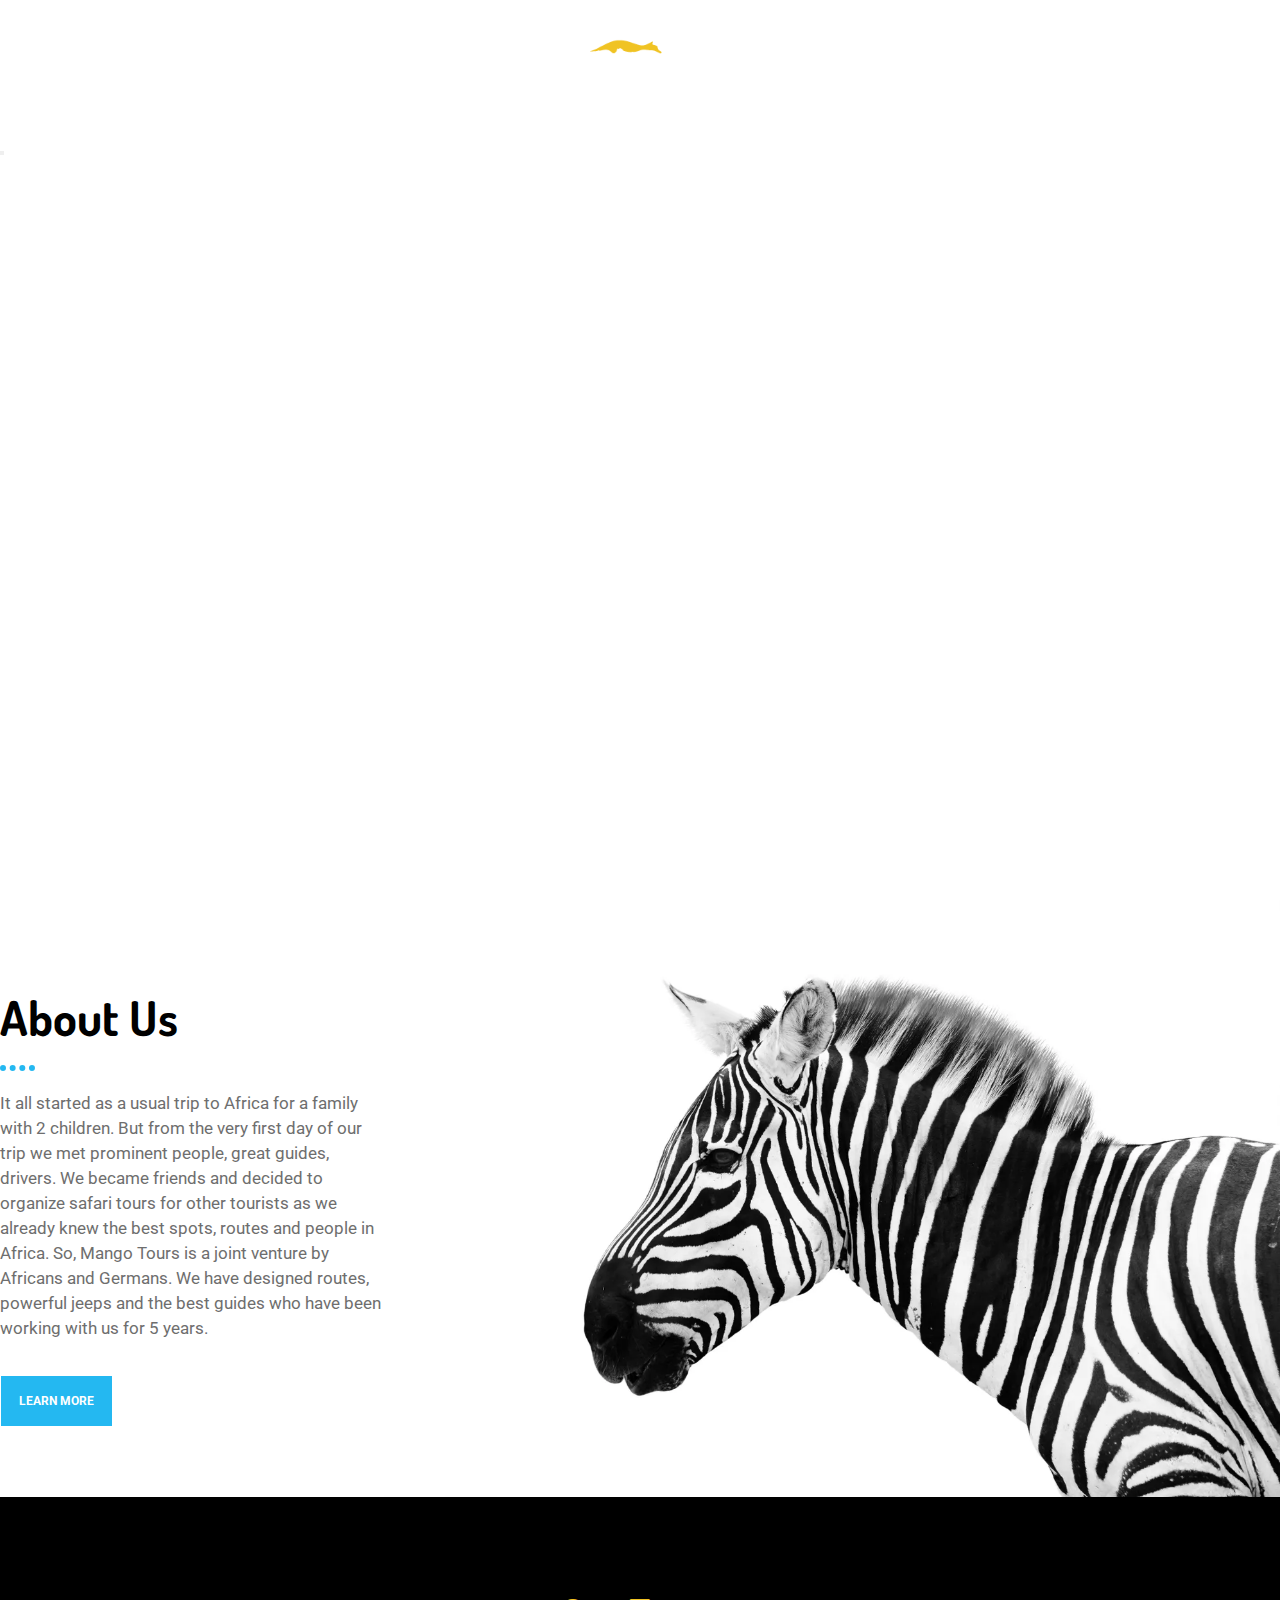
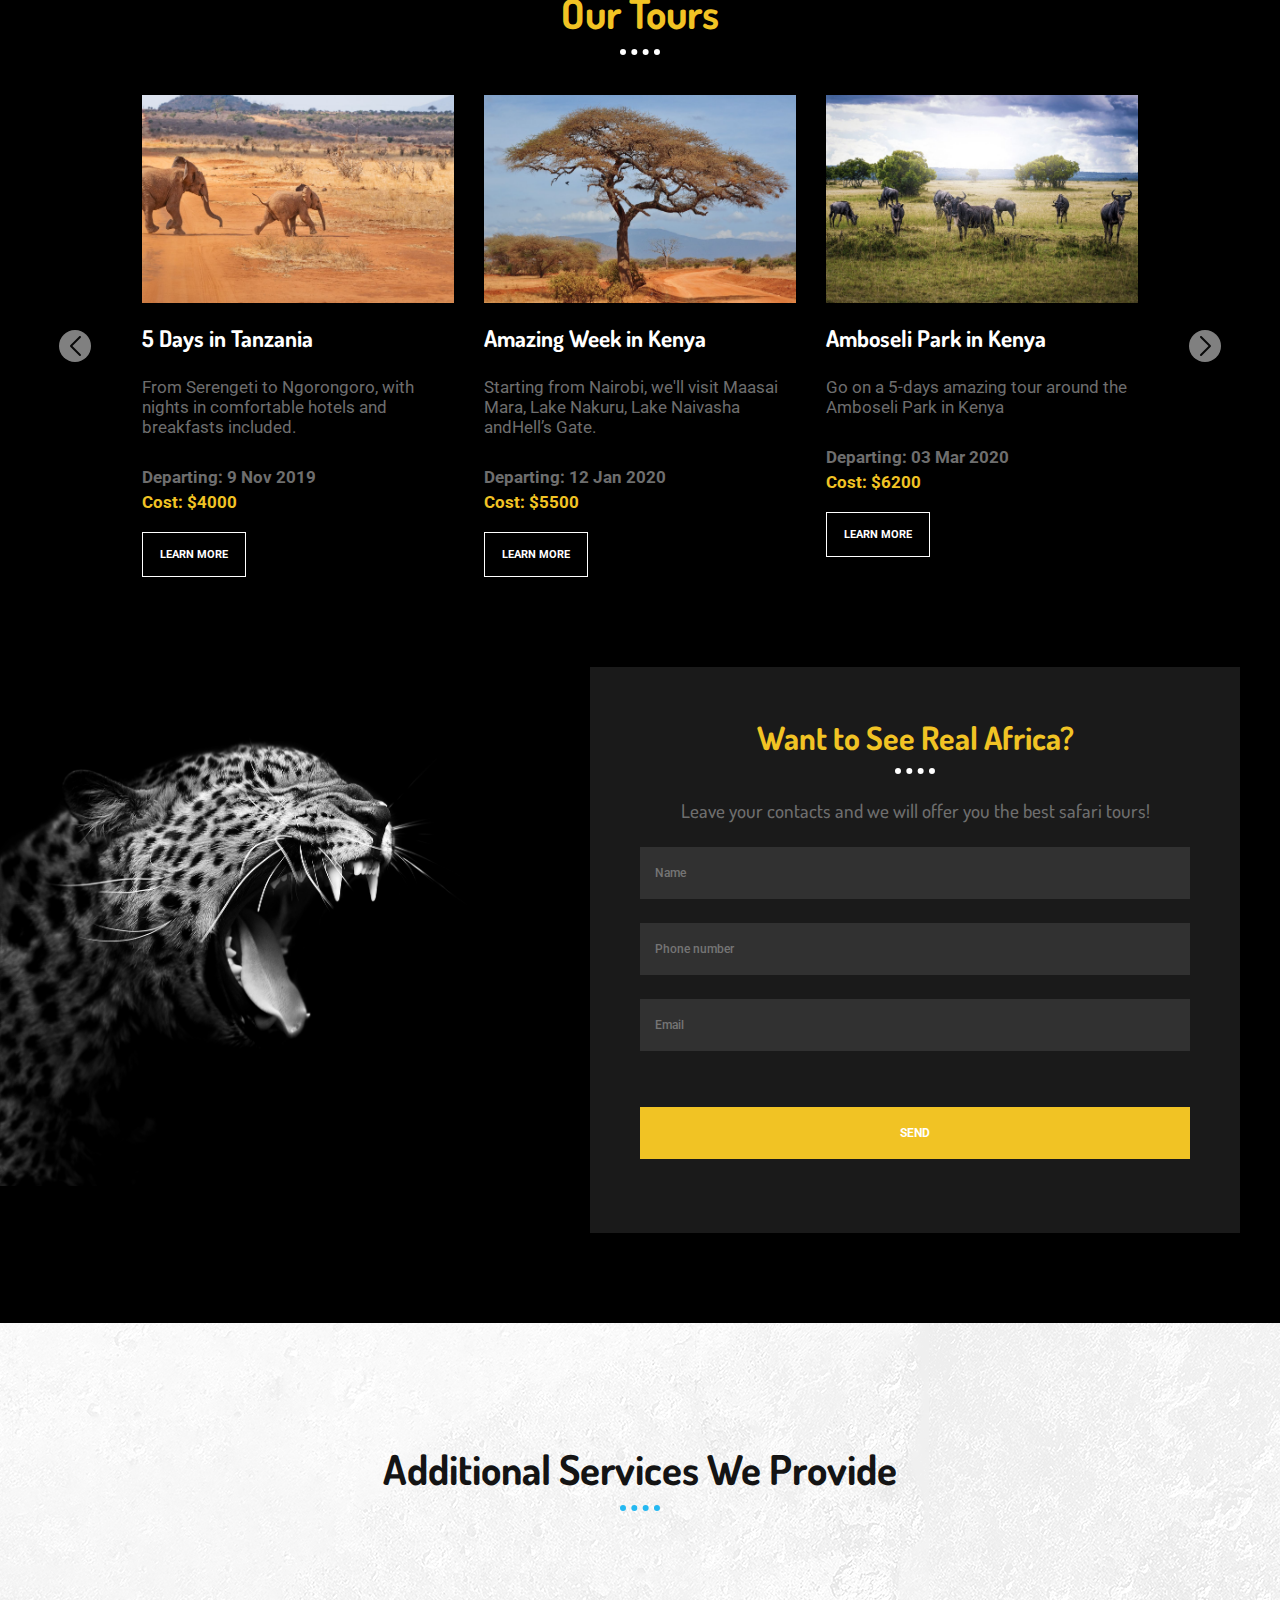
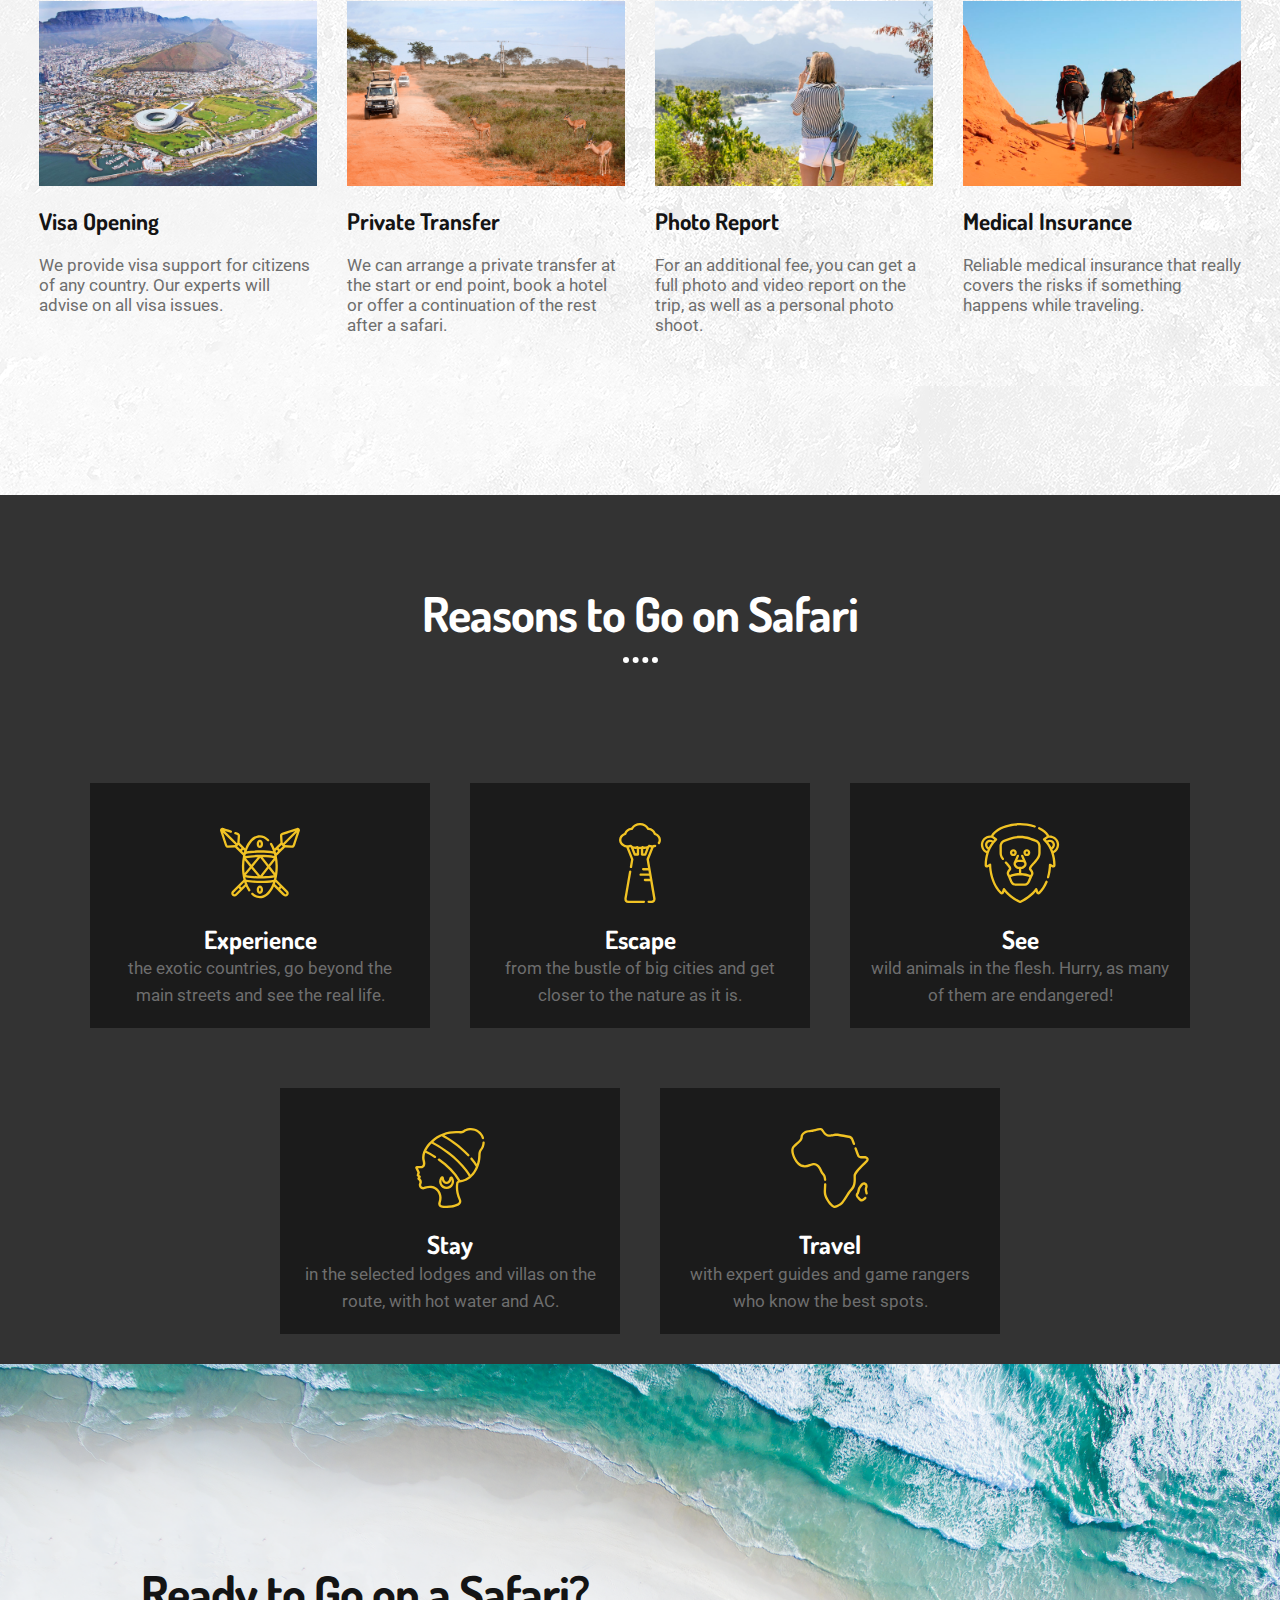
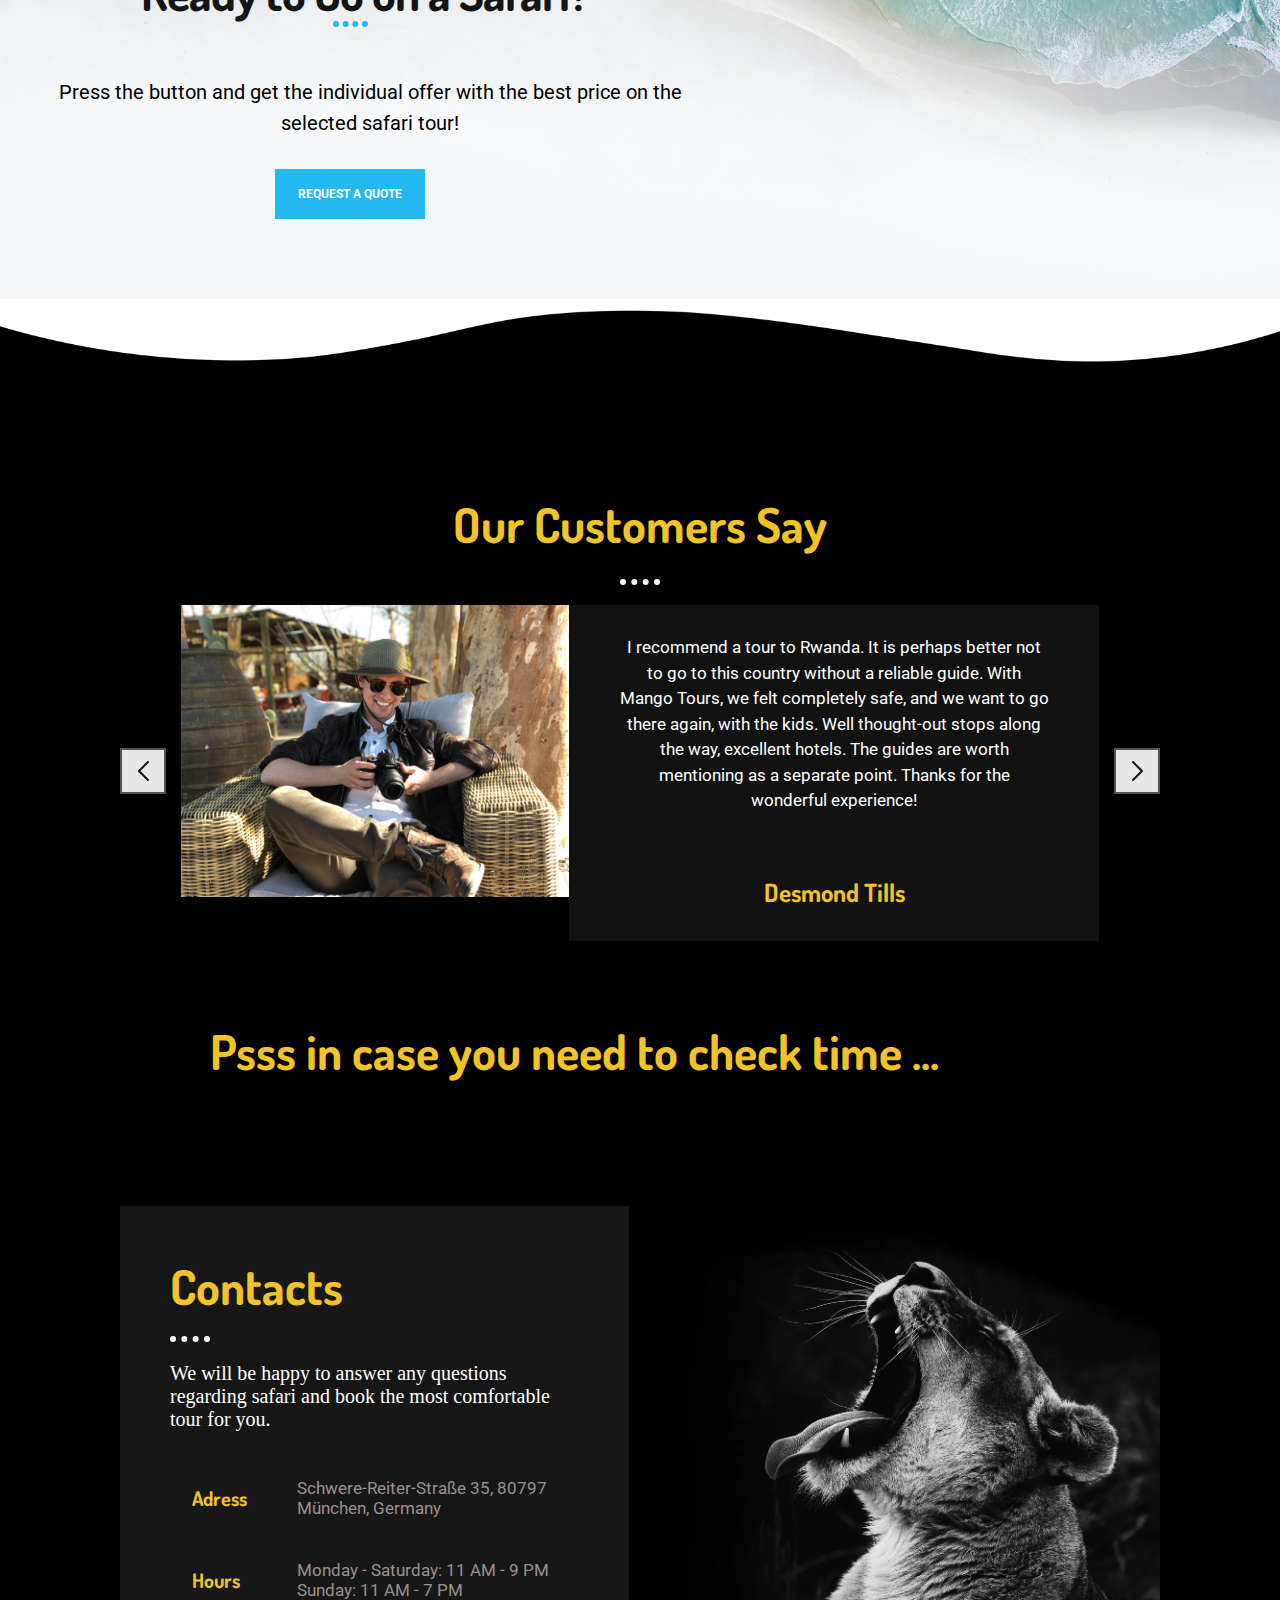
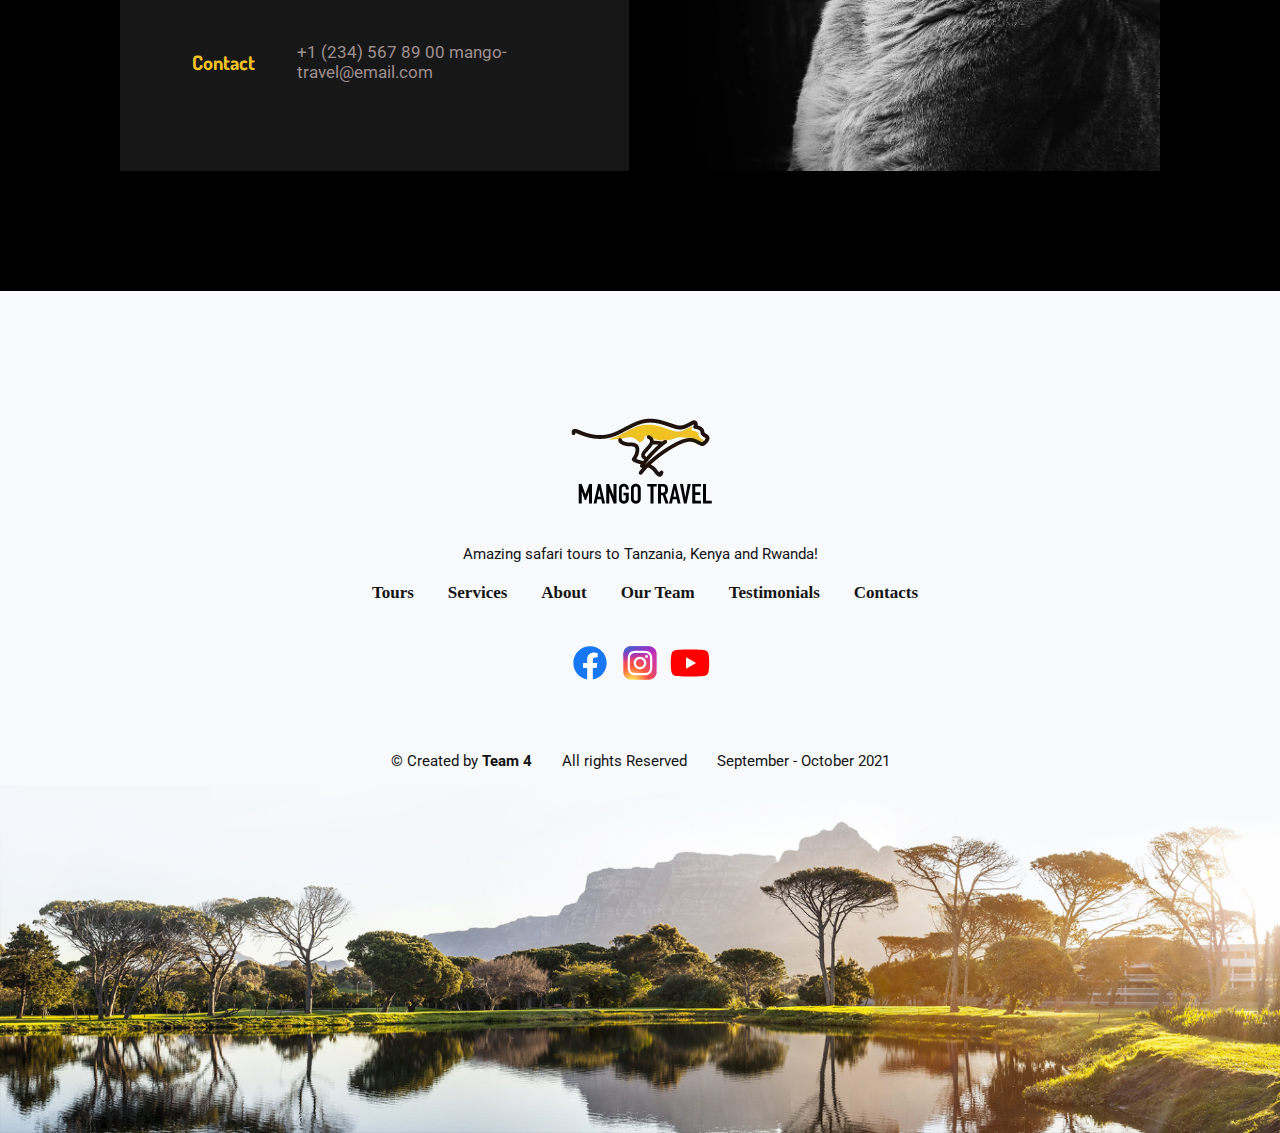
==== commit 3ce2eacb: "commented Serhyies code" ====
--- a/index.html
+++ b/index.html
@@ -194,7 +194,7 @@
                 <div class="reasons-section-inner">
                     <h2 class="reasons-section-header">
                         <span class="reasons-section-header-text">Reasons to Go on Safari</span>
-                        <hr class="reasons-dots-white">
+                        <div class="reasons-dots-white"></div>
                     </h2>
                     <div class="reasons-section-content">
                         <div class="reasons-section-content-columns">
@@ -303,7 +303,7 @@
                 <div class="safari-go_on-ready-text_n_button-section">
                     <h2 class="safari-go_on-ready-header">
                         <span class="safari-go_on-ready-header">Ready to Go on a Safari?</span>
-                        <hr class="ready-dots-blue">
+                        <div class="ready-dots-blue"></div>
                     </h2>
                     <div class="safari-go_on-ready-text-content">
                         Press the button and get the individual offer with the best price on the selected safari tour!
@@ -314,12 +314,12 @@
                 </div>
             </div>
         </section>
-        <section class="meet-our-team">
+        <!-- <section class="meet-our-team">
             <div class="meet-our-team-block-wrapper">
                 <div class="meet-our-team-inner-section">
                     <h2 id="our-team" class="meet-our-team-header">
                         <span class="meet-our-team-header">Meet Our Team</span>
-                        <hr class="meet-dots-blue">
+                        <div class="meet-dots-blue"></div>
                     </h2>
                     <div class="team-members-carousel-wrapper">
                         <div class="team-btn-slide-prev">
@@ -329,90 +329,10 @@
                         <div class="team-btn-slide-next">
                             <img class="team-btn-slide-next" src="img/svg-icons/arrow-right.svg" alt="Arrow right">
                         </div>
-                        <!-- <div class="team-members-carousel-item-generic">
-                            <img src="img/meet-our-teem-carusel-block-pics/helena-farse-pic.webp" alt="Helena Farse foto">
-                            <h2 class="team-members-carousel-h2-style">Helena Farse</h2>
-                            <div class="team-members-about">
-                                <p class="team-members-about">Professional guide | 10 years of experience</p>
-                            </div>
-                            <div class="team-members-social-icons-container">
-                                <ul class="team-members-social-icons-list">
-                                    <li class="team-members-social-icons-element">
-                                        <p><a target="_blank" href="https://facebook.com/"><img src="img/img-social-icons/facebook-icon.svg" alt="Facebook"></a></p>
-                                    </li>
-                                    <li class="team-members-social-icons-element">
-                                        <p><a target="_blank" href="https://instagram.com/"><img src="img/img-social-icons/instagram-icon.svg" alt="Instagram"></a></p>
-                                    </li>
-                                    <li class="team-members-social-icons-element">
-                                        <p><a target="_blank" href="https://youtube.com/"><img src="img/img-social-icons/youtube-icon.svg" alt="YouTube"></a></p>
-                                    </li>
-                                </ul>
-                            </div>
-                        </div>
-                        <div class="team-members-carousel-item-generic">
-                            <img src="img/meet-our-teem-carusel-block-pics/dan-pitts-pic.webp" alt="Dan Pitts foto">
-                            <h2 class="team-members-carousel-h2-style">Dan Pitts</h2>
-                            <div class="team-members-about">
-                                <p class="team-members-about">Professional guide | 5 years of experience</p>
-                            </div>
-                            <div class="team-members-social-icons-container">
-                                <ul class="team-members-social-icons-list">
-                                    <li class="team-members-social-icons-element">
-                                        <p><a target="_blank" href="https://facebook.com/"><img src="img/img-social-icons/facebook-icon.svg" alt="Facebook"></a></p>
-                                    </li>
-                                    <li class="team-members-social-icons-element">
-                                        <p><a target="_blank" href="https://instagram.com/"><img src="img/img-social-icons/instagram-icon.svg" alt="Instagram"></a></p>
-                                    </li>
-                                    <li class="team-members-social-icons-element">
-                                        <p><a target="_blank" href="https://youtube.com/"><img src="img/img-social-icons/youtube-icon.svg" alt="YouTube"></a></p>
-                                    </li>
-                                </ul>
-                            </div>
-                        </div>
-                        <div class="team-members-carousel-item-generic">
-                            <img src="img/meet-our-teem-carusel-block-pics/tomas-willens-pic.webp" alt="Tomas Willens foto">
-                            <h2 class="team-members-carousel-h2-style">Tomas Willens</h2>
-                            <div class="team-members-about">
-                                <p class="team-members-about">Photographer | 5 years of experience</p>
-                            </div>
-                            <div class="team-members-social-icons-container">
-                                <ul class="team-members-social-icons-list">
-                                    <li class="team-members-social-icons-element">
-                                        <p><a target="_blank" href="https://facebook.com/"><img src="img/img-social-icons/facebook-icon.svg" alt="Facebook"></a></p>
-                                    </li>
-                                    <li class="team-members-social-icons-element">
-                                        <p><a target="_blank" href="https://instagram.com/"><img src="img/img-social-icons/instagram-icon.svg" alt="Instagram"></a></p>
-                                    </li>
-                                    <li class="team-members-social-icons-element">
-                                        <p><a target="_blank" href="https://youtube.com/"><img src="img/img-social-icons/youtube-icon.svg" alt="YouTube"></a></p>
-                                    </li>
-                                </ul>
-                            </div>
-                        </div>
-                        <div class="team-members-carousel-item-generic">
-                            <img src="img/meet-our-teem-carusel-block-pics/lucy-madins-pic.webp" alt="Lucy Madins foto">
-                            <h2 class="team-members-carousel-h2-style">Lucy Madins</h2>
-                            <div class="team-members-about">
-                                <p class="team-members-about">Photographer | 5 years of experience</p>                                
-                            </div>
-                            <div class="team-members-social-icons-container">
-                                <ul class="team-members-social-icons-list">
-                                    <li class="team-members-social-icons-element">
-                                        <p><a target="_blank" href="https://facebook.com/"><img src="img/img-social-icons/facebook-icon.svg" alt="Facebook"></a></p>
-                                    </li>
-                                    <li class="team-members-social-icons-element">
-                                        <p><a target="_blank" href="https://instagram.com/"><img src="img/img-social-icons/instagram-icon.svg" alt="Instagram"></a></p>
-                                    </li>
-                                    <li class="team-members-social-icons-element">
-                                        <p><a target="_blank" href="https://youtube.com/"><img src="img/img-social-icons/youtube-icon.svg" alt="YouTube"></a></p>
-                                    </li>
-                                </ul>
-                            </div>
-                        </div> -->
-                    </div>
-                </div>
-            </div>
-        </section>
+                    </div>
+                </div>
+            </div>
+        </section> -->
         <!--all above is Serhiy Pop-->
         <!--all below is Vlada -->
         <section>
--- a/styles/first-header-and-section.css
+++ b/styles/first-header-and-section.css
@@ -164,6 +164,11 @@
 
 @media (max-width: 992px) {
     /* header */
+    
+    /* .main-background {
+        height: 100vh;
+    } */
+
     .font-style-header-name {
         display: none;
     }
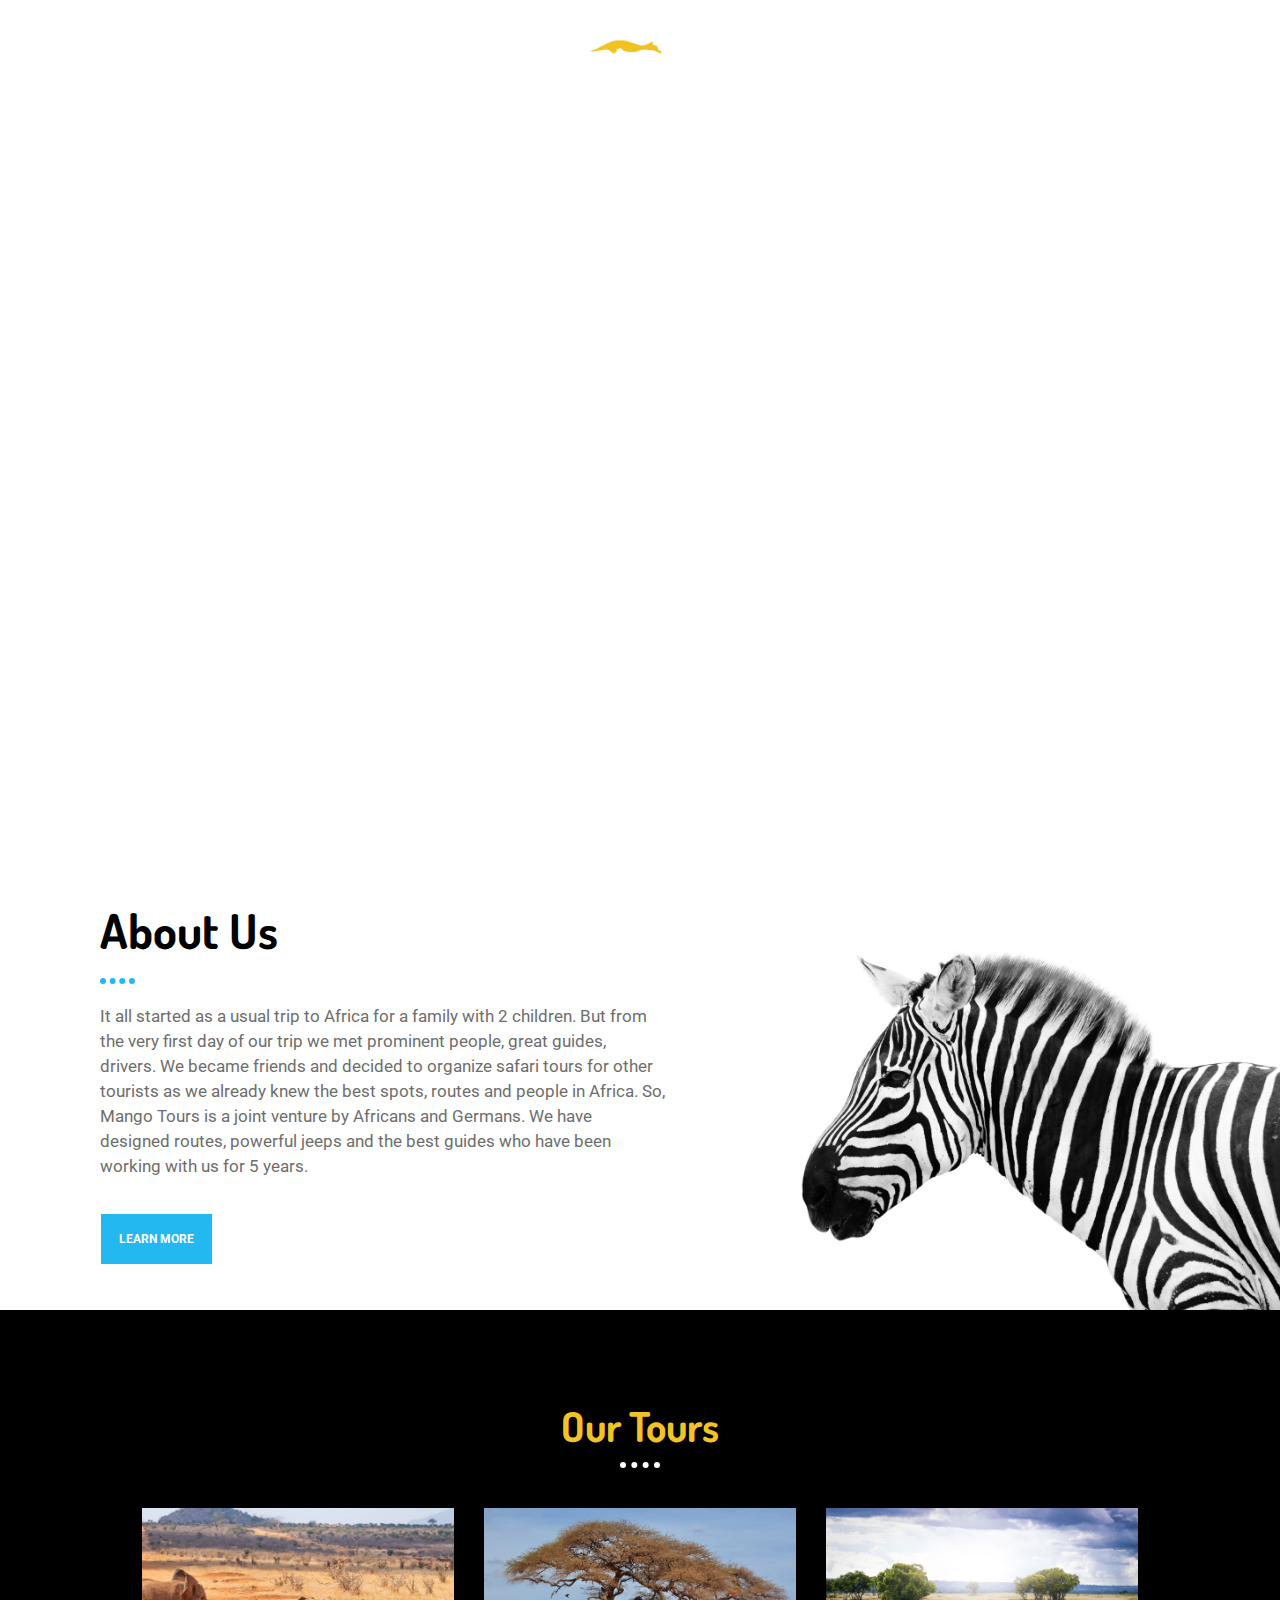
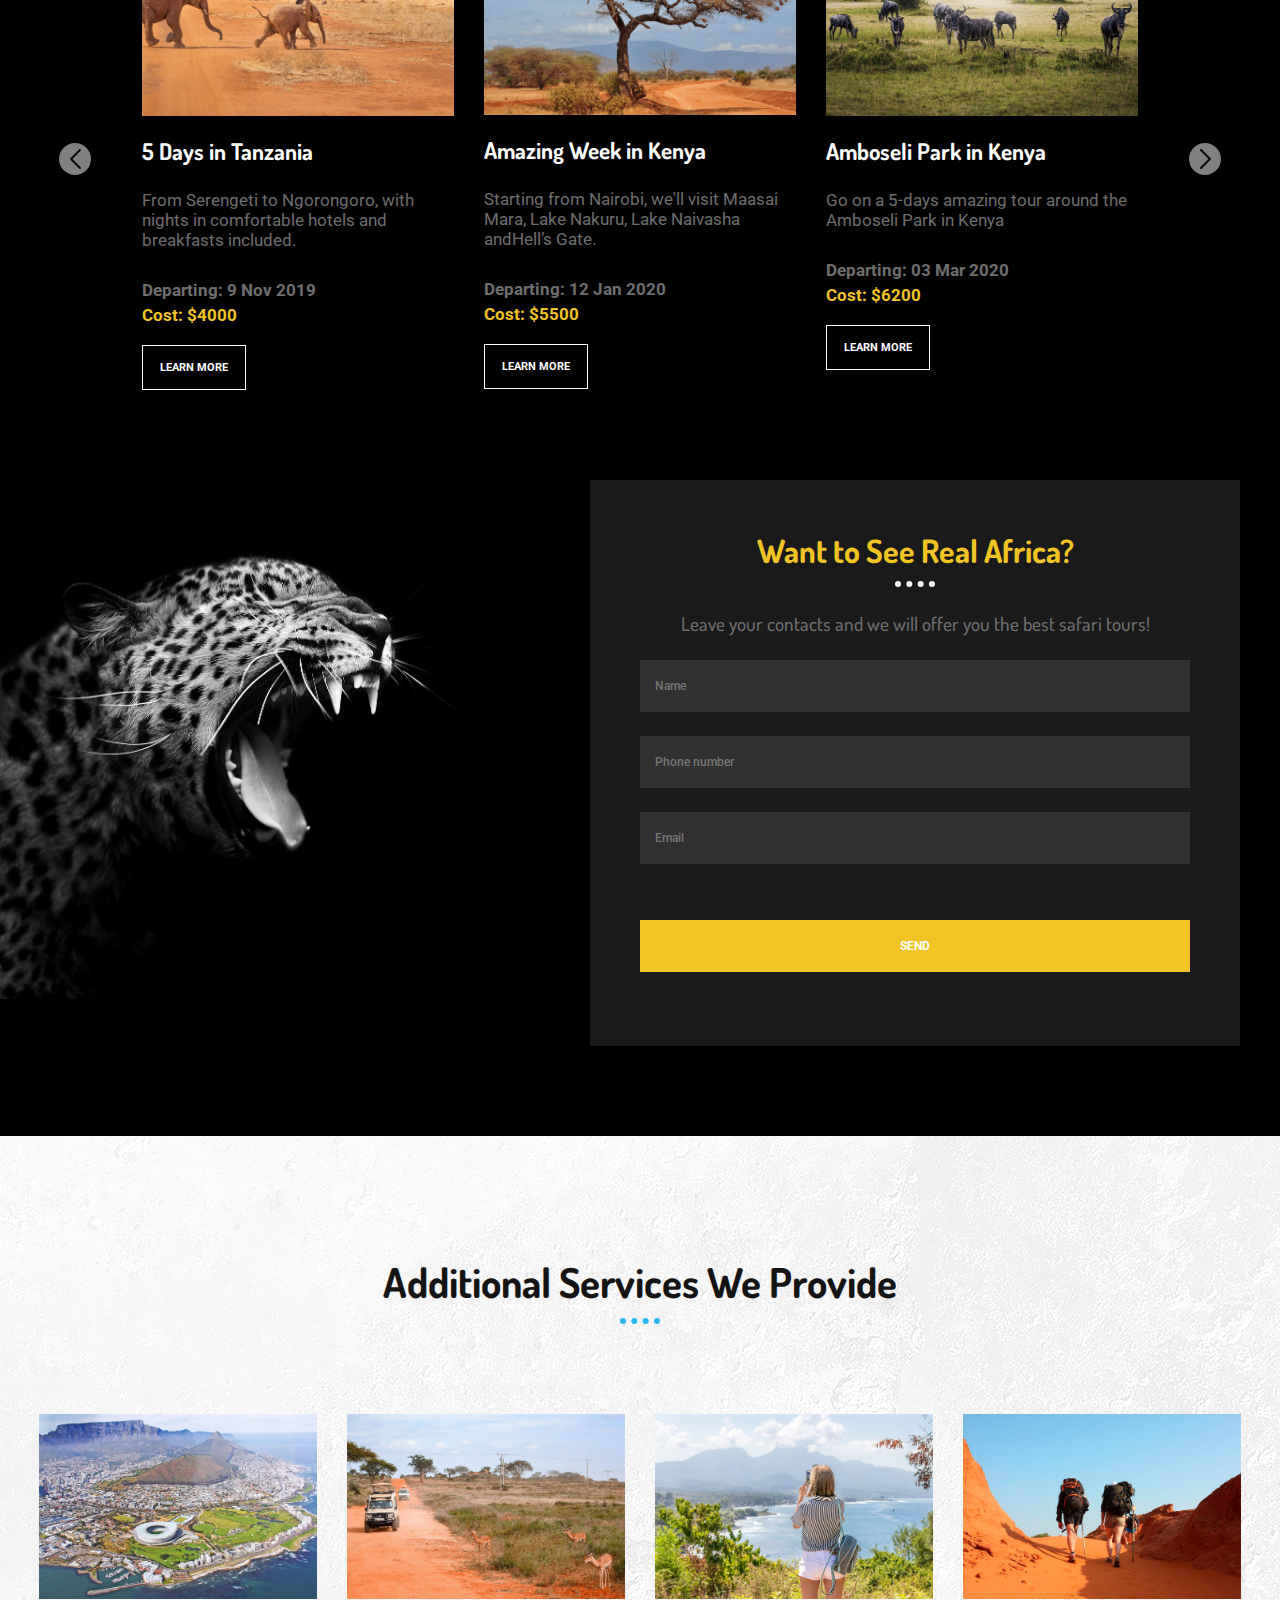
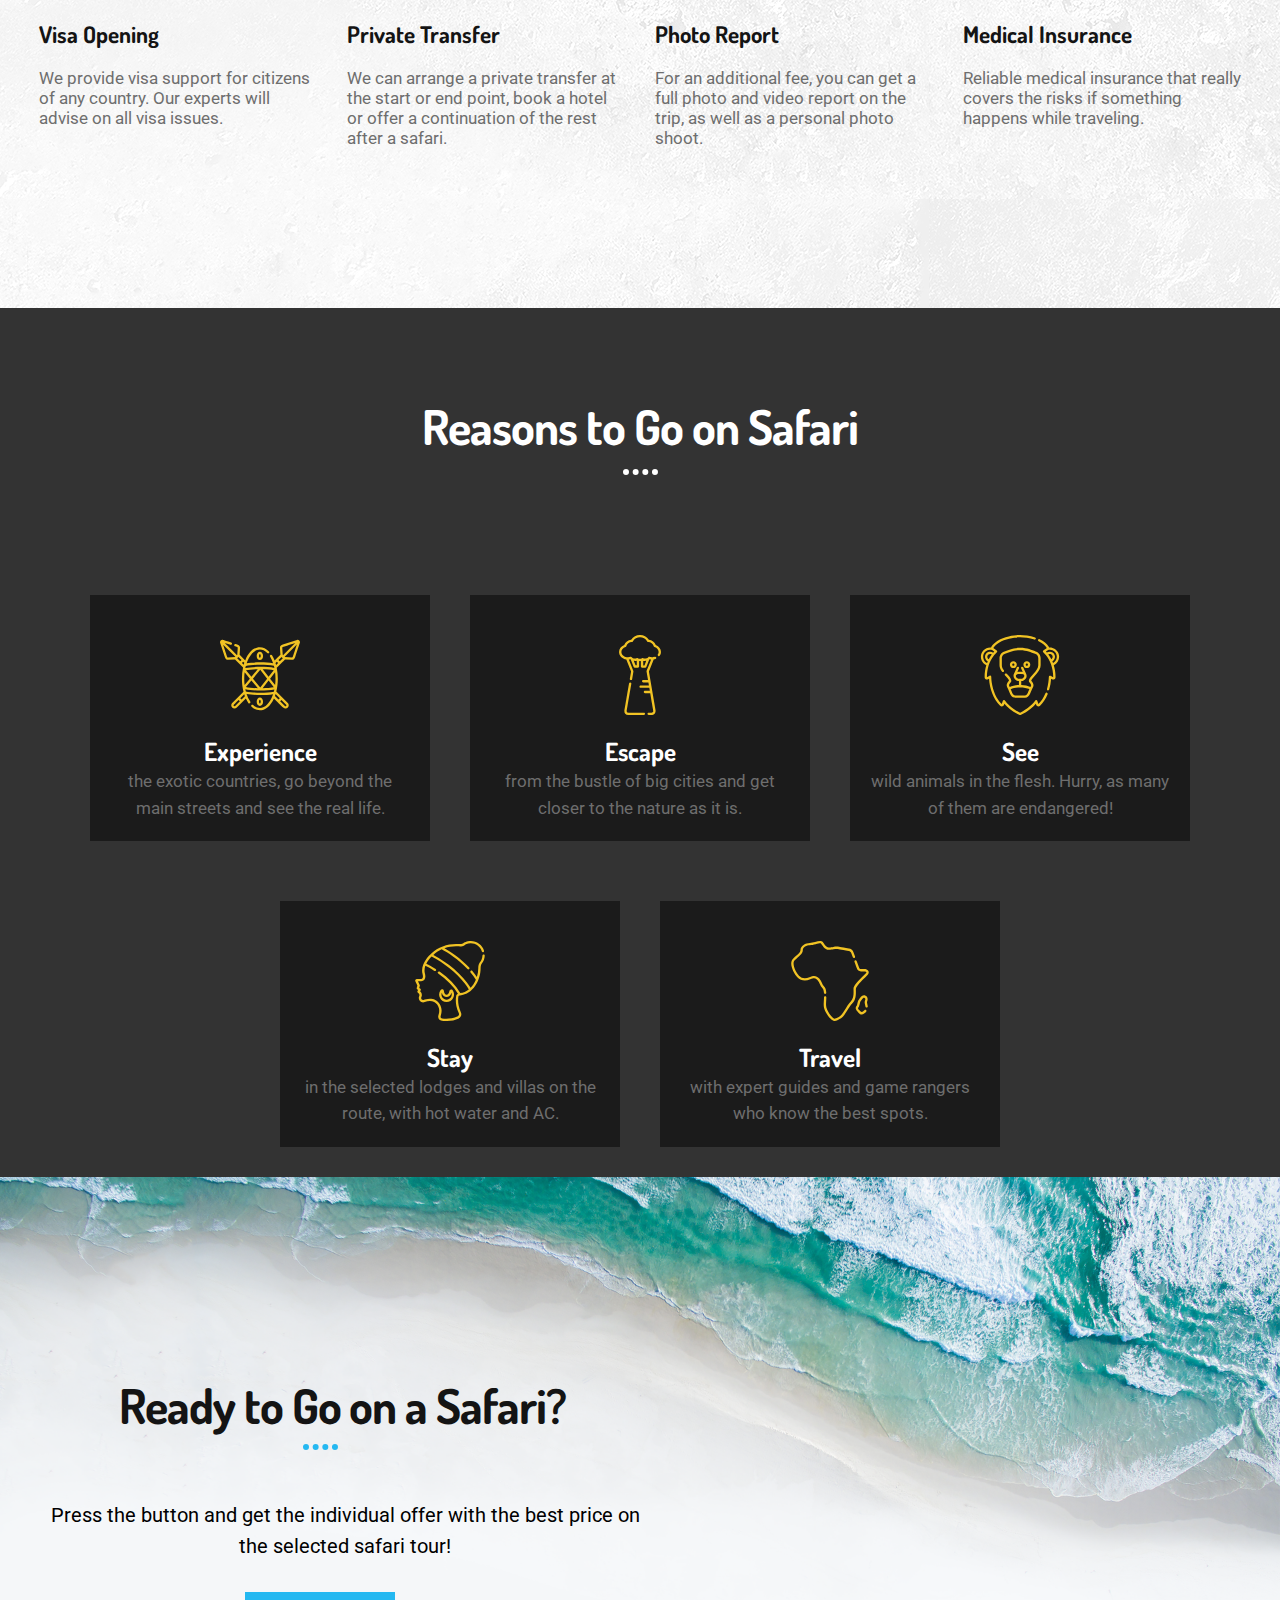
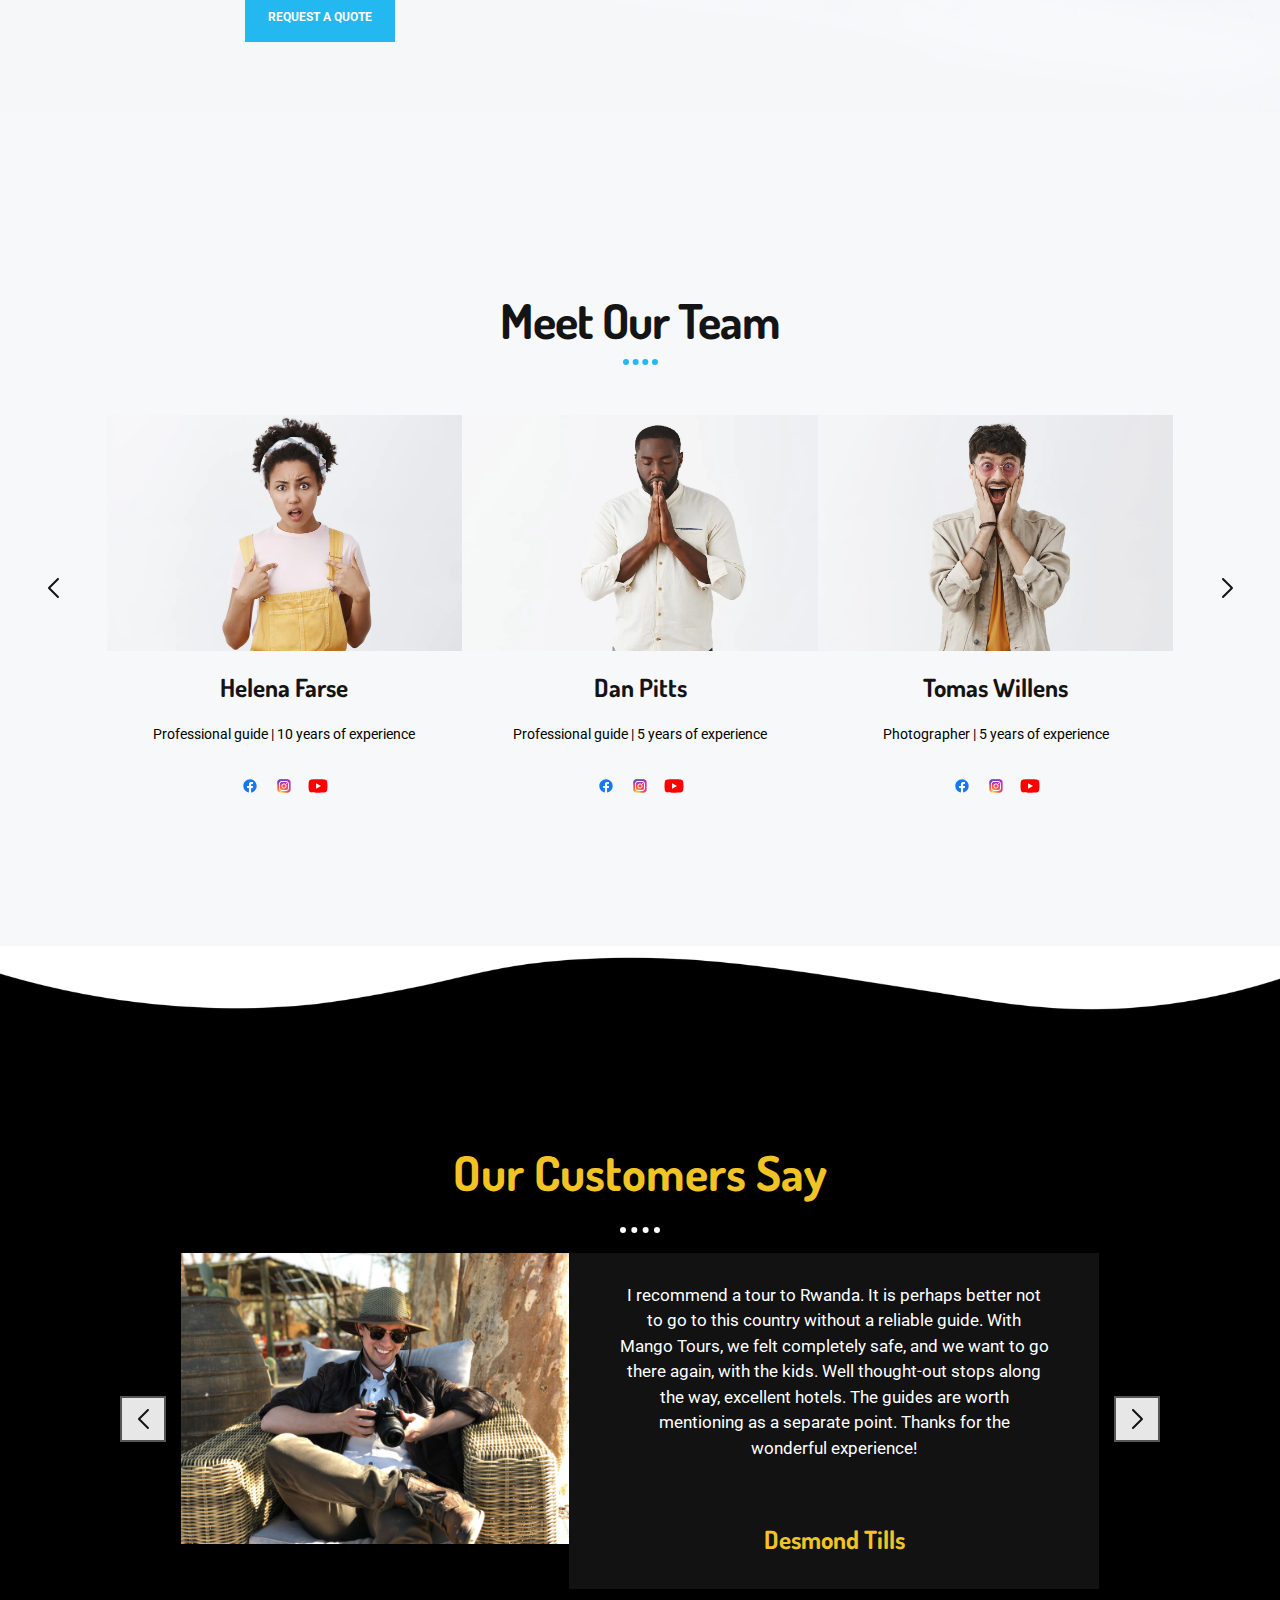
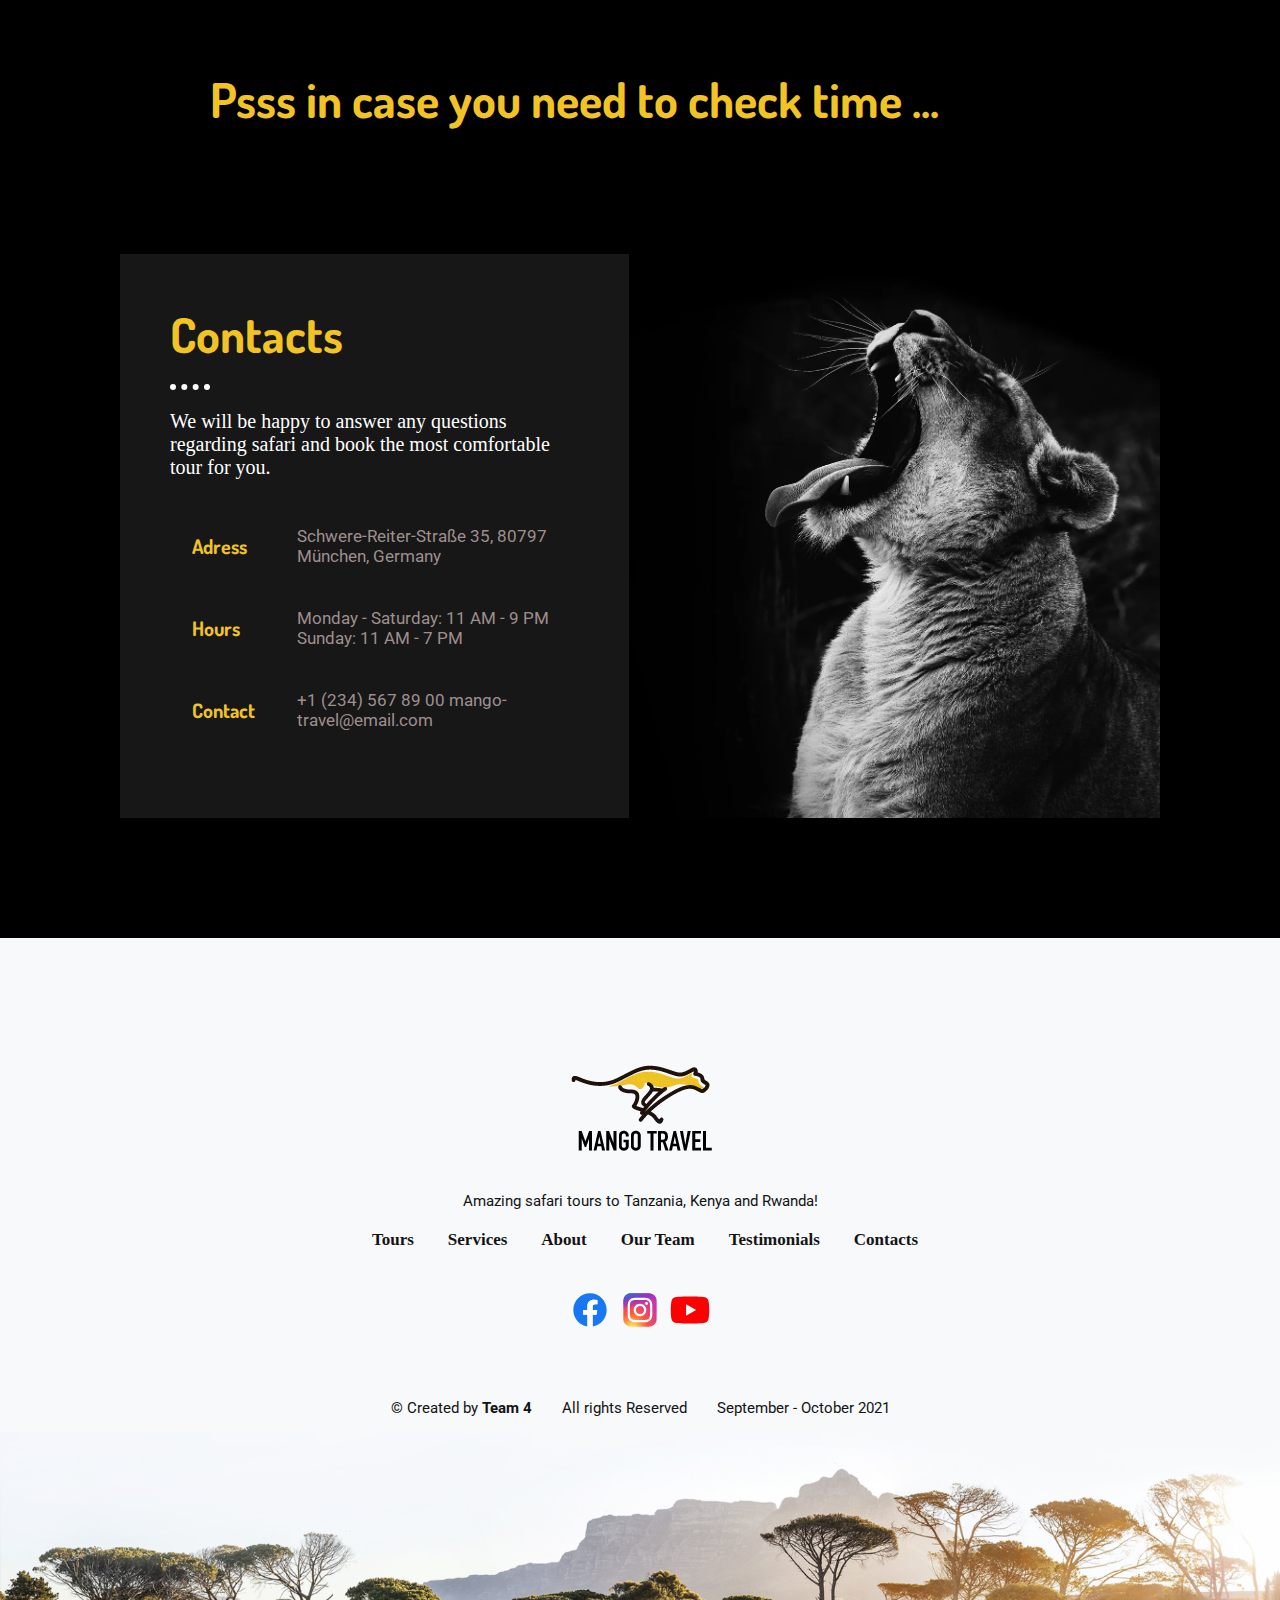
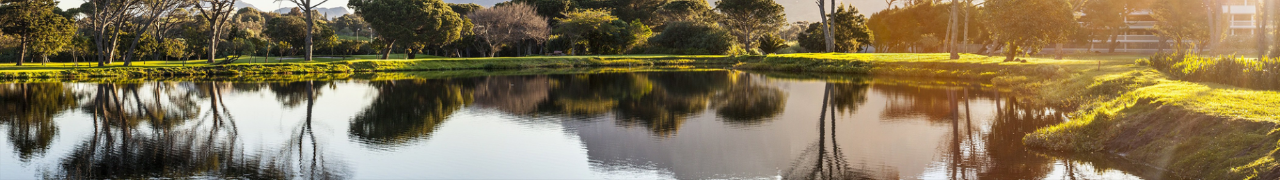
==== commit 380f3d83: "fixed carousel on <meet our team> block" ====
--- a/index.html
+++ b/index.html
@@ -7,7 +7,6 @@
     <meta name="viewport" content="width=device-width, initial-scale=1.0">
     <link rel="icon" type="image/png" href="img/first-header-and-section/icon-site.png">
     <title>Mango Travel</title>
-    <link href="https://cdn.jsdelivr.net/npm/bootstrap@5.1.3/dist/css/bootstrap.min.css" rel="stylesheet" integrity="sha384-1BmE4kWBq78iYhFldvKuhfTAU6auU8tT94WrHftjDbrCEXSU1oBoqyl2QvZ6jIW3" crossorigin="anonymous">
     <link rel="stylesheet" href="styles/first-header-and-section.css">
     <link rel="stylesheet" href="styles/styles.css">
 </head>
@@ -21,44 +20,34 @@
                     <p class="font-style-header-name">Safari Tours</p>
                 </div>
                 <div>
-                    <a href="index.html"><img src="img/first-header-and-section/mango-icon.png" class="img-mango" alt=""></a>
+                    <a href="index.html"><img src="img/first-header-and-section/mango-icon.png" alt="" style="width: 113px; height: 75px;"></a>
                 </div>
                 <div>
                     <p><a href="http://mango-travel@email.com" class="font-style-header-name">mango-travel@email.com</a></p>
                 </div>
             </div>
-            <nav class="navbar navbar-expand-lg navbar-dark bg-transparent">
-                <div class="container-fluid">
-                  <a class="navbar-brand" href="index.html"><img src="img/first-header-and-section/mango-icon.png" alt=""></a>
-                  <button class="navbar-toggler" type="button" data-bs-toggle="collapse" data-bs-target="#navbarNavAltMarkup" aria-controls="navbarNavAltMarkup" aria-expanded="false" aria-label="Toggle navigation">
-                    <span class="navbar-toggler-icon"></span>
-                  </button>
-                  <div class="collapse navbar-collapse" id="navbarNavAltMarkup">
-                    <div class="align-items-header">
-                        <ul class="nav">
-                            <li class="nav-li">
-                                <a class="nav-link" href="tanzania.html">Tours</a>
-                            </li>
-                            <li class="nav-li">
-                                <a class="nav-link" href="#services">Sevices</a>
-                            </li>
-                            <li class="nav-li">
-                                <a class="nav-link" href="#about-us">About us</a>
-                            </li>
-                            <li class="nav-li">
-                                <a class="nav-link" href="#our-team">Team</a>
-                            </li>
-                            <li class="nav-li">
-                                <a class="nav-link" href="#testimonials">Testimonials</a>
-                            </li>
-                            <li class="nav-li last-link">
-                                <a class="nav-link" href="#contacts">Contacts</a>
-                            </li>
-                        </ul>
-                    </div>
-                  </div>
-                </div>
-              </nav>
+            <nav class="align-items-nav">
+                <ul class="nav">
+                    <li class="nav-li">
+                       <a href="tanzania.html" class="nav-link">Tours</a>
+                  </li>
+                    <li class="nav-li">
+                       <a href="#services" class="nav-link">Services</a>
+                    </li>
+                   <li class="nav-li">
+                     <a href="#about-us" class="nav-link">About us</a>
+                  </li>
+                  <li class="nav-li">
+                      <a href="#our-team" class="nav-link">Team</a>
+                 </li>
+                  <li class="nav-li">
+                     <a href="#testimonials" class="nav-link">Testimonials</a>
+                 </li>
+                 <li class="nav-li">
+                     <a href="#contacts" class="nav-link">Contacts</a>
+                 </li>
+                </ul>
+            </nav>
             <div class="big-text-align">
                 <h1 class="big-text">Mango Travel</h1>
             </div>
@@ -302,11 +291,15 @@
             <div class="safari-go_on-ready-inner-block">
                 <div class="safari-go_on-ready-text_n_button-section">
                     <h2 class="safari-go_on-ready-header">
-                        <span class="safari-go_on-ready-header">Ready to Go on a Safari?</span>
+                        <span class="safari-go_on-ready-header-text">Ready to Go on a Safari?</span>
+                    </h2>
+                    <div class="ready-dots-blue-container">
                         <div class="ready-dots-blue"></div>
-                    </h2>
-                    <div class="safari-go_on-ready-text-content">
-                        Press the button and get the individual offer with the best price on the selected safari tour!
+                    </div>
+                    <div class="safari-go_on-ready-text-container">
+                        <div class="safari-go_on-ready-text">
+                            Press the button and get the individual offer with the best price on the selected safari tour!
+                        </div>
                     </div>
                     <div class="safari-go_on-ready-button-group">                       
                         <a class="quote-request-button" href="/#contacts">Request a quote</a>
@@ -314,7 +307,7 @@
                 </div>
             </div>
         </section>
-        <!-- <section class="meet-our-team">
+        <section class="meet-our-team">
             <div class="meet-our-team-block-wrapper">
                 <div class="meet-our-team-inner-section">
                     <h2 id="our-team" class="meet-our-team-header">
@@ -332,7 +325,7 @@
                     </div>
                 </div>
             </div>
-        </section> -->
+        </section>
         <!--all above is Serhiy Pop-->
         <!--all below is Vlada -->
         <section>
@@ -464,6 +457,5 @@
     <script src="js/our-customers-say-carousel.js"></script>
     <script src="js/our-tours-carousel.js"></script>
     <script src="js/clock.js"></script>
-    <script src="https://cdn.jsdelivr.net/npm/bootstrap@5.1.3/dist/js/bootstrap.bundle.min.js" integrity="sha384-ka7Sk0Gln4gmtz2MlQnikT1wXgYsOg+OMhuP+IlRH9sENBO0LRn5q+8nbTov4+1p" crossorigin="anonymous"></script>
 </body>
 </html>--- a/styles/first-header-and-section.css
+++ b/styles/first-header-and-section.css
@@ -15,6 +15,7 @@
 .container {
     margin: 0 auto;
     max-width: 1440px;
+    /*max-height: 662px;*/
 }
 
 .main-background {
@@ -28,11 +29,6 @@
     justify-content: space-around;
     padding: 30px 15px;
     margin: 0 auto;
-}
-
-.img-mango {
-    width: 113px;
-    height: 75px;
 }
 
 .for-fix {
@@ -48,14 +44,12 @@
 
 .font-style-header-name:hover {
     text-decoration: none;
-    color: var(--main-color);
 }
 
 .nav {
     display: flex;
     justify-content: center;
     list-style-type: none;
-    margin: auto;
 }
 
 .nav-li{
@@ -63,7 +57,7 @@
 } 
 
 .nav-link {
-    color: white;
+    color: var(--main-color);
     text-decoration: none;
     font-family: 'Dosis';
     font-weight: 700;
@@ -96,7 +90,6 @@
 .first-section-align {
     display: grid;
     grid-template-columns: 3fr 7fr;
-    width: 100%;
 }
 
 .about-us-styles-and-title {
@@ -117,14 +110,11 @@
 }
 
 .align-about-learn-more {
-    /* margin-left: 100px;
-    margin-top: 60px;
-    margin-bottom: 40px; */
-    margin: auto;
+    margin-left: 100px;
 }
 
 .about-us-p {
-    /* min-width: 565px; */
+    min-width: 565px;
     line-height: 25px;
     margin-bottom: 50px;
     color: var(--main-grey-color);
@@ -156,80 +146,12 @@
     transition: 300ms;
 }
 
-@media (min-width: 993px) {
-    .navbar-brand {
-        display: none;
-    }
-} 
-
-@media (max-width: 992px) {
-    /* header */
-    
-    /* .main-background {
-        height: 100vh;
-    } */
-
-    .font-style-header-name {
-        display: none;
-    }
-
-    .img-mango {
-        display: none;
-    }
-
-    .align-items-header {
-        margin-top: -50px;
-    }
-
-    .nav {
-        display: flex;
-        flex-direction: column;
-        margin-top: 115px;
-    }
-
-    .nav-li {
-        margin: 10px auto;
-        border: 5px solid rgb(255, 255, 255, 0.5);
-        border-radius: 10%;
-        width: 300px;
-        text-align: center;
-        font-size: 18px;
-    }
-
-    .nav-li:hover {
-        background-color: #141414;
-    }
-
-    .last-link {
-        margin-bottom: 300px;
-    }
-
-    .big-text {
-        margin-top: 100px;
-    }
-
-    /* first section */
-    .first-section-align {
-        display: grid;
-        grid-template-columns: 1fr;
-    }
-
-    .align-about-learn-more {
-        margin-left: 35px;
-        margin-right: 35px;
-        margin-bottom: 20px;
-        margin-top: 20px;
-        text-align: center;
-    }
-
-    .about-us-p {
-        text-align: justify;
-    }
-
-    .hr-style {
-        margin: 15px auto;
-    }
-}
+
+
+
+
+
+
 
 
 
@@ -246,7 +168,6 @@
 .reasons-section-header {
     padding-top: 90px;
     padding-bottom: 90px;
-    margin: 0px auto;
 }
 .reasons-section-header-text {
     font-size: 48px;
@@ -330,6 +251,11 @@
     padding-top: 200px;
 }
 .safari-go_on-ready-header {
+    display: grid;
+    grid-template-columns: 1fr 1fr;
+    padding-left: 30px;
+}
+.safari-go_on-ready-header-text {
     font-size: 48px;
     color: #141414;
     line-height: 1.18;
@@ -337,28 +263,34 @@
     font-weight: 700;
     letter-spacing: -.021em;
     word-wrap: break-word;
+    text-align: center;
+    margin-bottom: 10px;
+}
+.ready-dots-blue-container {
+    display: grid;
+    grid-template-columns: 1fr 1fr;
+    text-align: center;
     padding-bottom: 50px;
-    text-align: center;
-    max-width: 50%;
-    padding-left: 30px;
-}
-
+}
 .ready-dots-blue {
     width: 35px;
     border-top: 6px dotted rgb(36,184, 241);
     border-bottom: .1px;
     border-left: .1px;
     border-right: .1px;
-    margin: auto;
-}
-
-.safari-go_on-ready-text-content {
+    display: block;
+    margin: auto;
+}
+.safari-go_on-ready-text-container {
+    display: grid;
+    grid-template-columns: 1fr 1fr;
+    text-align: center;
+}
+.safari-go_on-ready-text {
     font-size: 20px;
     line-height: 1.56;
     font-family: Roboto,sans-serif;
     word-wrap: break-word;
-    text-align: center;
-    max-width: 50%;
     margin-left: 50px;
 }
 
@@ -385,12 +317,10 @@
     background-color: #f1c41f;
 }
 .safari-go_on-ready-button-group {
-    display: flex;
-    justify-content: center;
+    display: grid;
+    grid-template-columns: 1fr 1fr;
     padding-top: 30px;
     padding-bottom: 30px;
-    margin-left: 30px;
-    max-width: 50%;
 }
 
 
@@ -398,11 +328,7 @@
 
 .meet-our-team-block-wrapper {
     background:rgb(246, 248, 250);
-    padding: 0 90px 150px 90px;
-    display: flex;
-    flex-wrap: wrap;
-    justify-content: center;
-    box-sizing: border-box;
+    padding-bottom: 150px;
 }
 .meet-our-team-header{
     font-size: 48px;
@@ -413,7 +339,8 @@
     letter-spacing: -.021em;
     text-align: center;
     padding-top: 90px;
-    padding-bottom: 90px;
+    padding-bottom: 10px;
+    display: block;
 }
 
 .meet-dots-blue {
@@ -426,44 +353,42 @@
 }
 
 .team-members-carousel-wrapper {
-    display: flex;
-    flex-wrap: wrap;
-    justify-content: center;
-    box-sizing: border-box;
-    position: relative;
+    margin-top: 40px;
+    display: grid;
+    grid-template-columns: 1fr 10fr 1fr;
 }
 .team-btn-slide-prev img {
-    position: absolute;
     padding-top: 150px;
+    cursor: pointer;
+}
+.team-btn-slide-prev {
+    margin: auto;
+    padding-bottom: 90px;
 }
 .team-btn-slide-next img {
-    position: absolute;
     padding-top: 150px;
-}
-
-.team-members-carousel-wrapper .team-members-carousel-slide-container {
+    cursor: pointer;
+}
+.team-btn-slide-next {
+    margin: auto;
+    padding-bottom: 90px;
+}
+.team-members-carousel-slide-container {
     display: flex;
     justify-content: space-around;
-    /* flex-wrap: wrap; */
 }
 
 .team-members-carousel-wrapper .team-members-carousel-slide-container img {
-    max-width: 350px;
-    max-height: 330px;
-    object-fit: cover;
-    display: inline-block;
+    width: 100%;
+    vertical-align: middle;
 }
 
 .team-members-carousel-item-generic {
-    max-width: 350px;
-    max-height: 330px;
-    margin: 20px;
-    padding: 0 15px 0 15px;
-    box-sizing: border-box;
-}
-/* .team-members-carousel-item-generic img {
-    width: 100%;
-} */
+    display: flex;
+    flex-direction: column;
+    align-items: inherit;
+}
+
 .team-members-carousel-h2-style {
     font-size: 25px;
     line-height: 1.31;
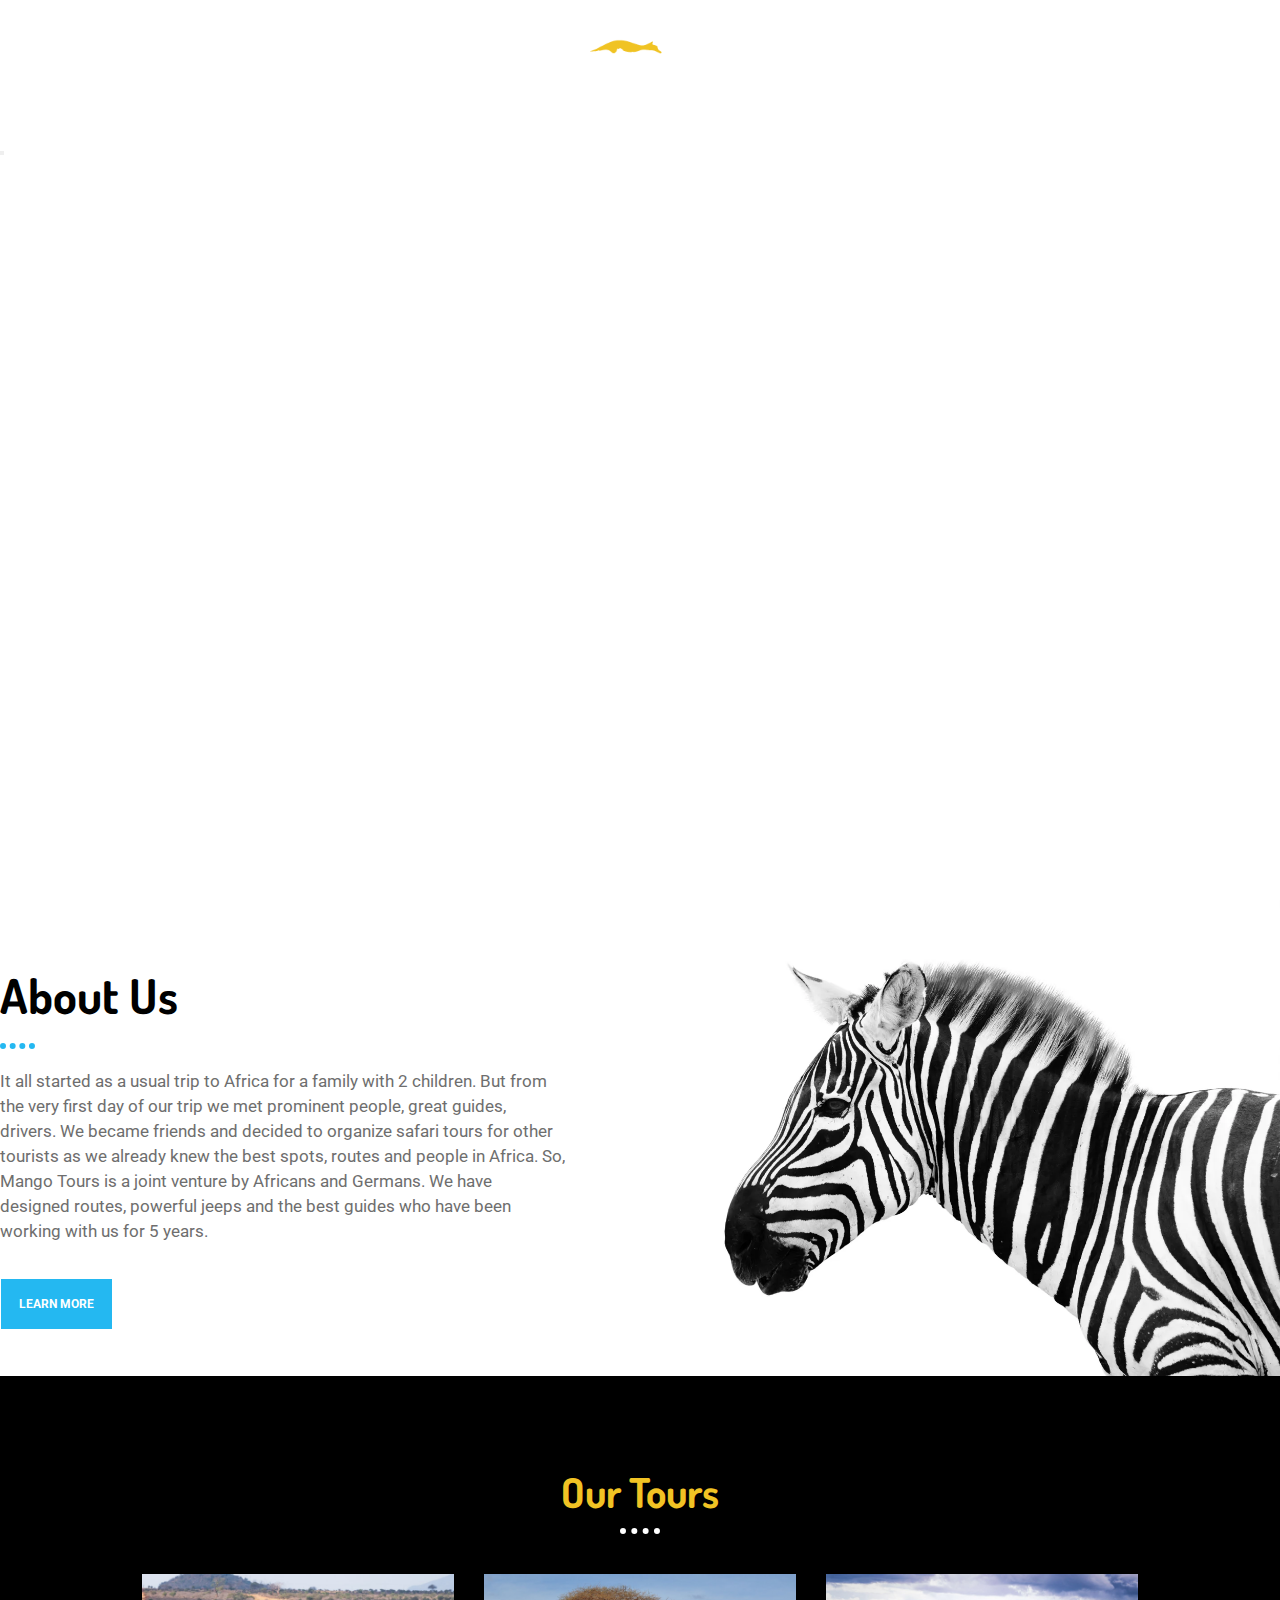
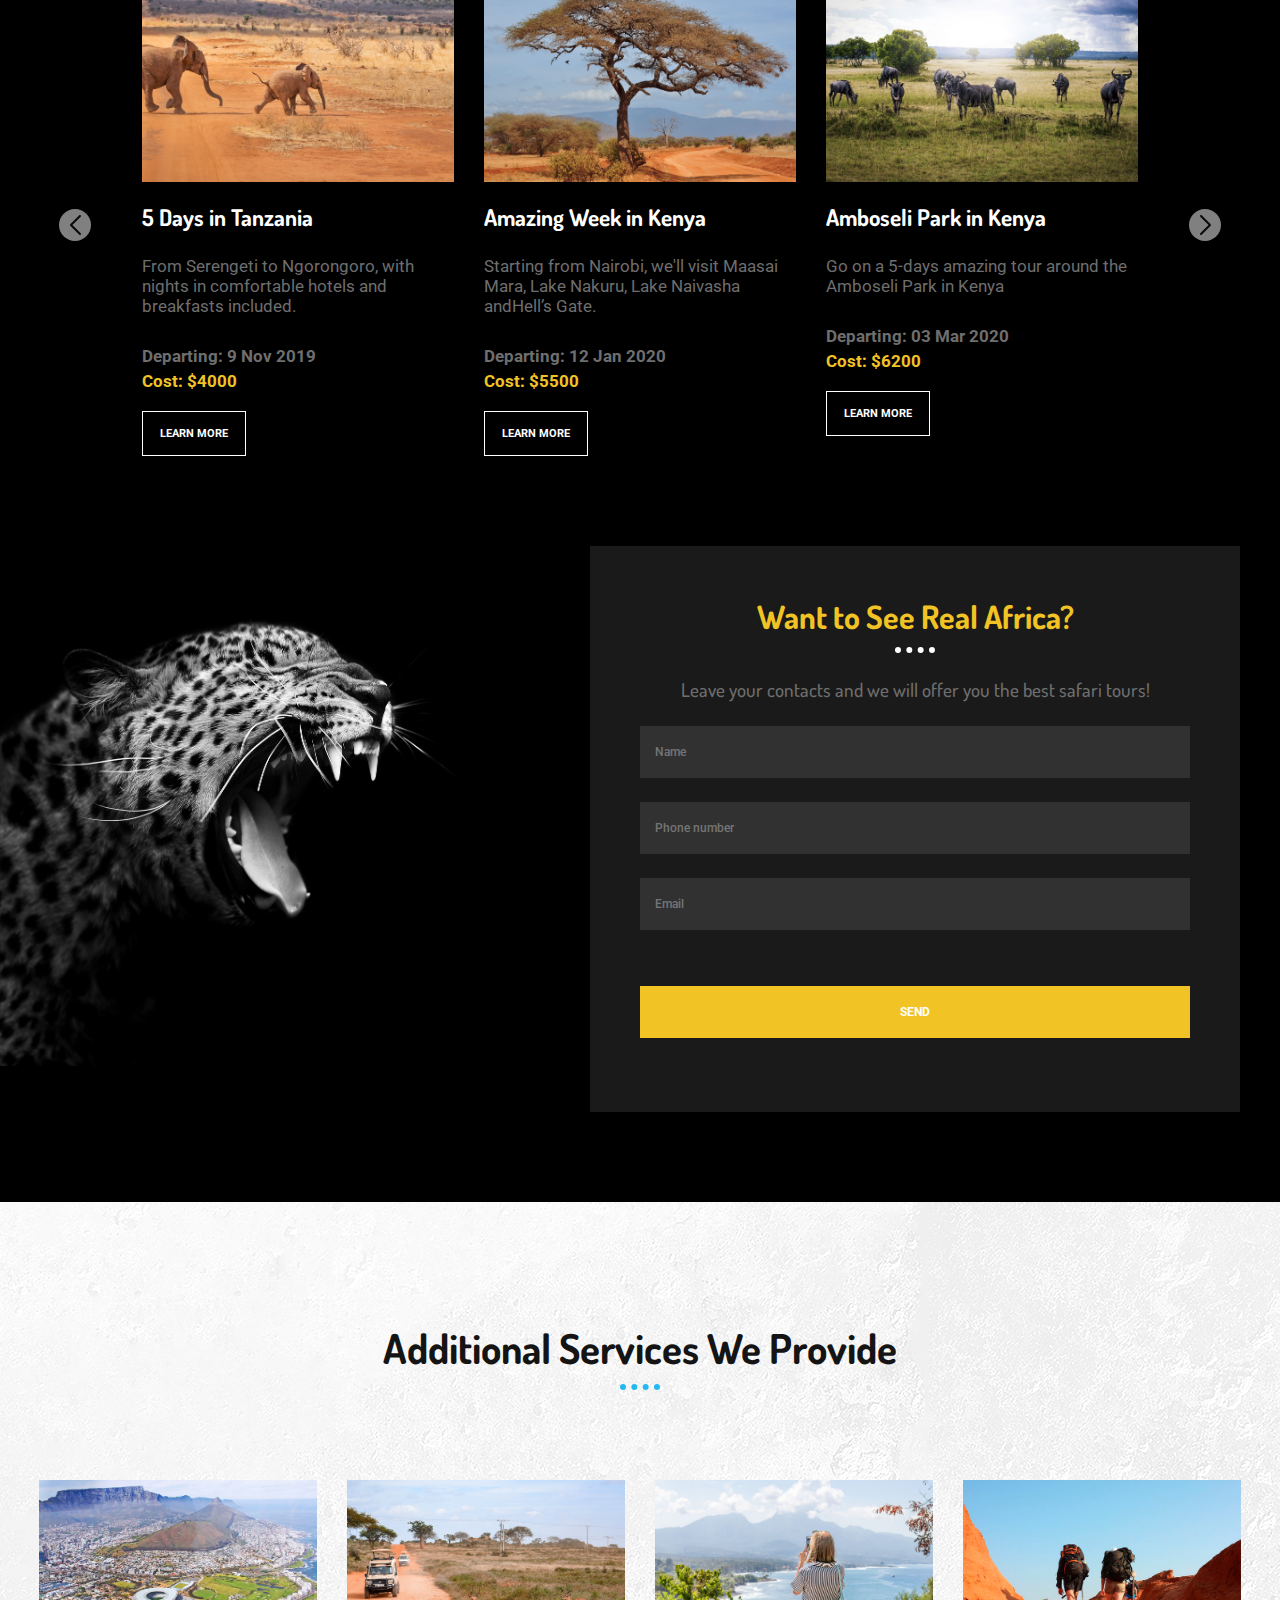
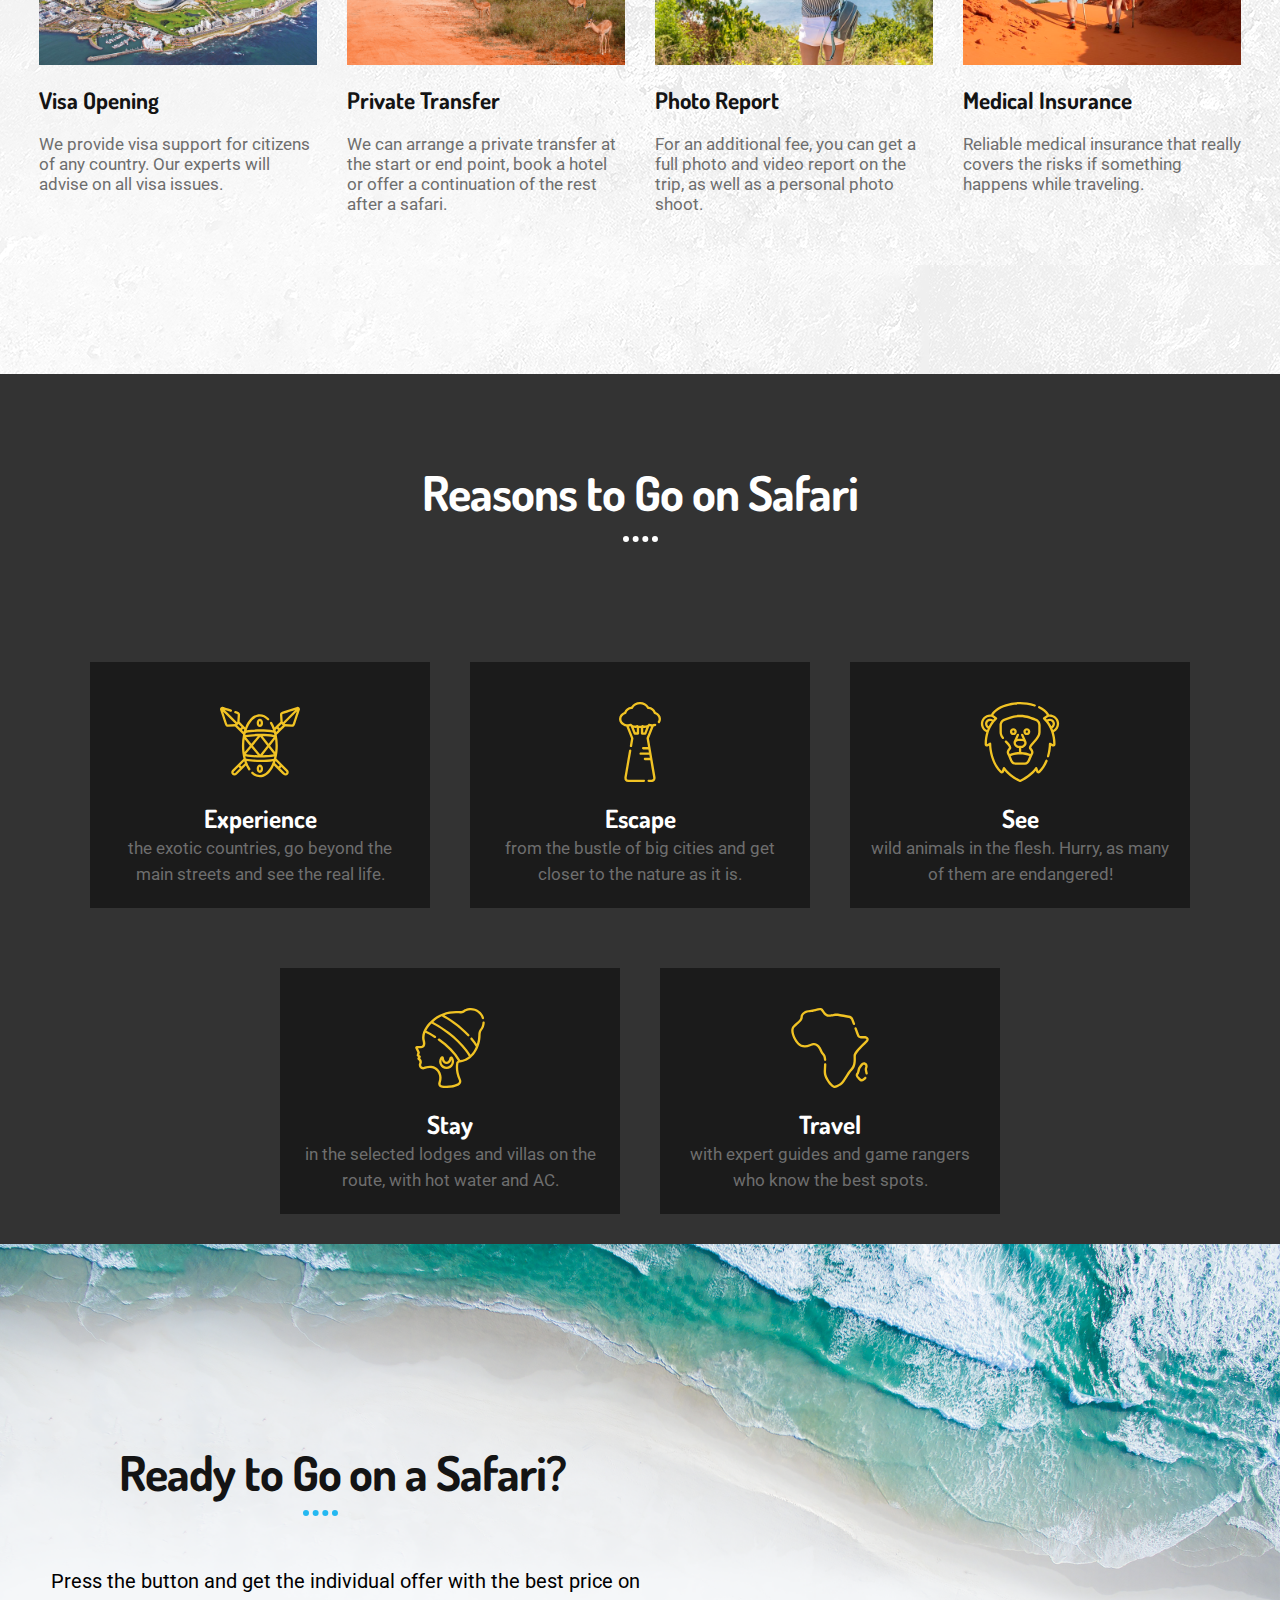
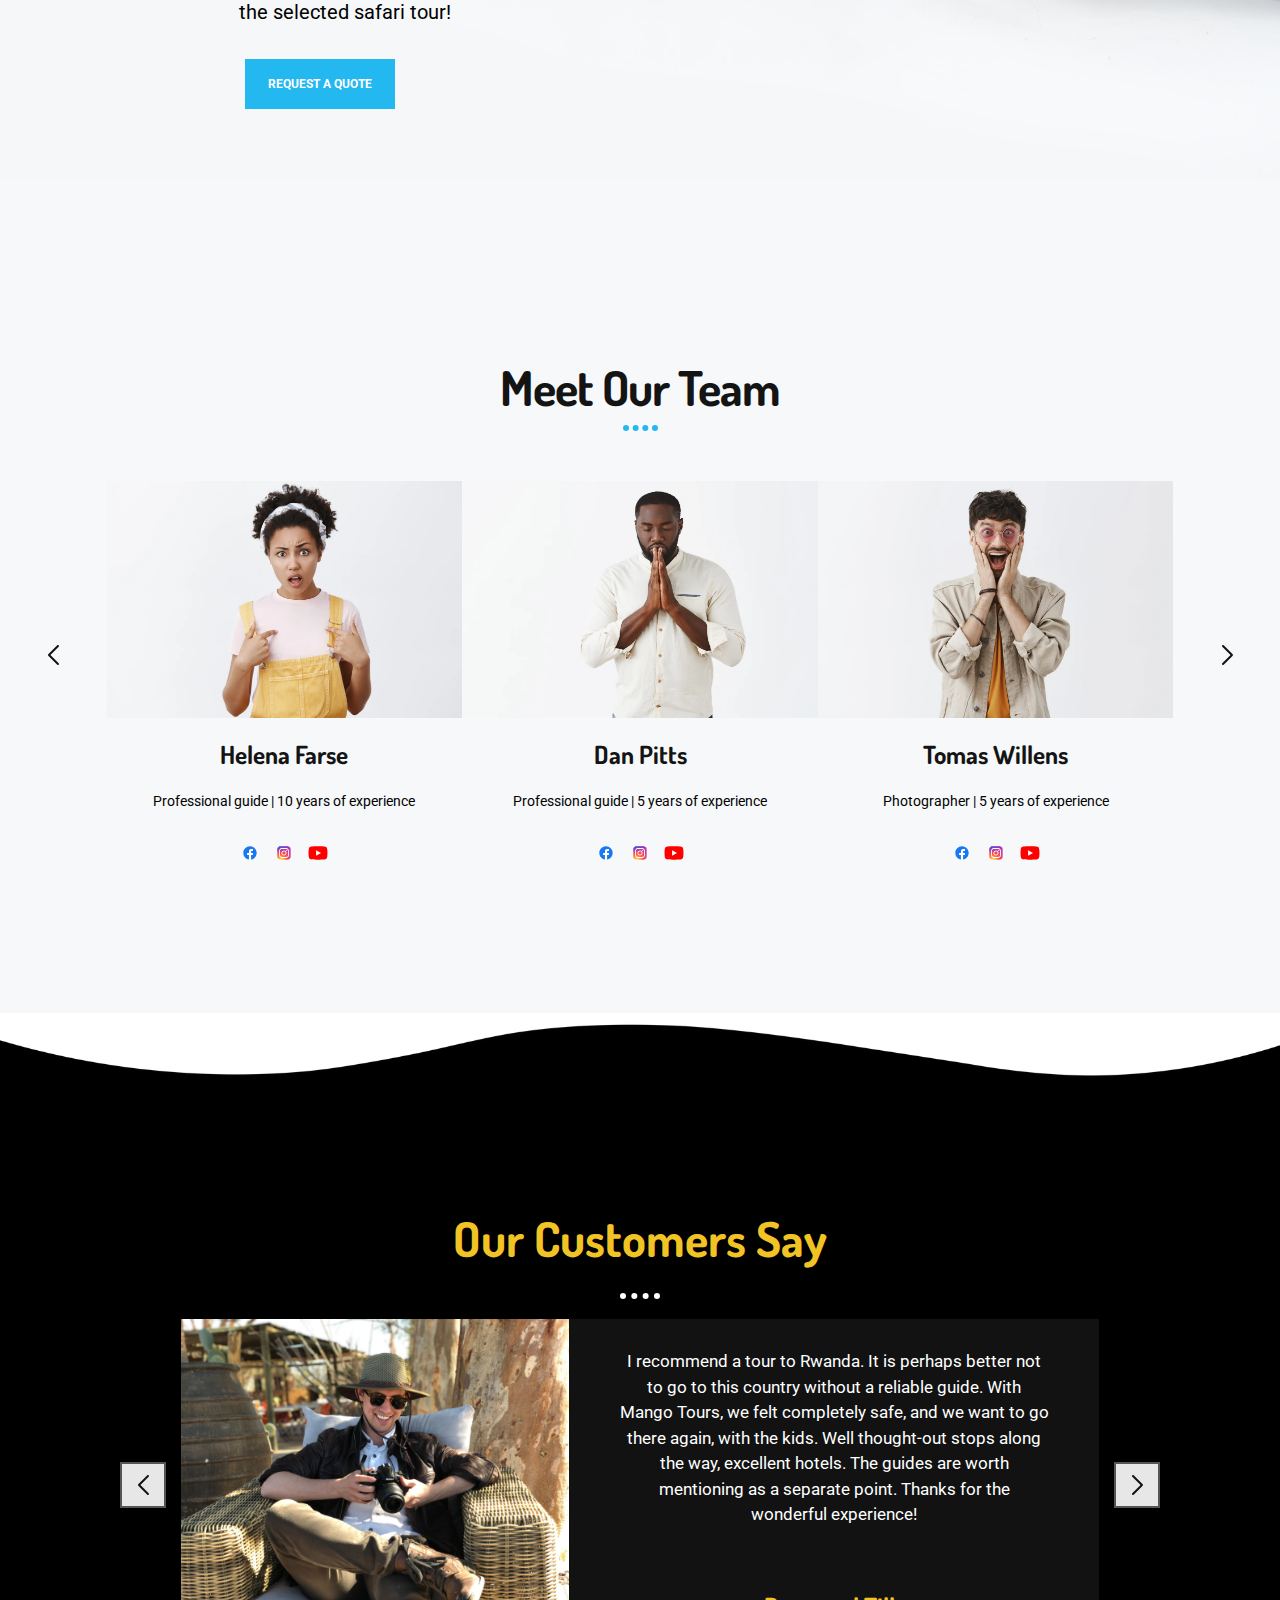
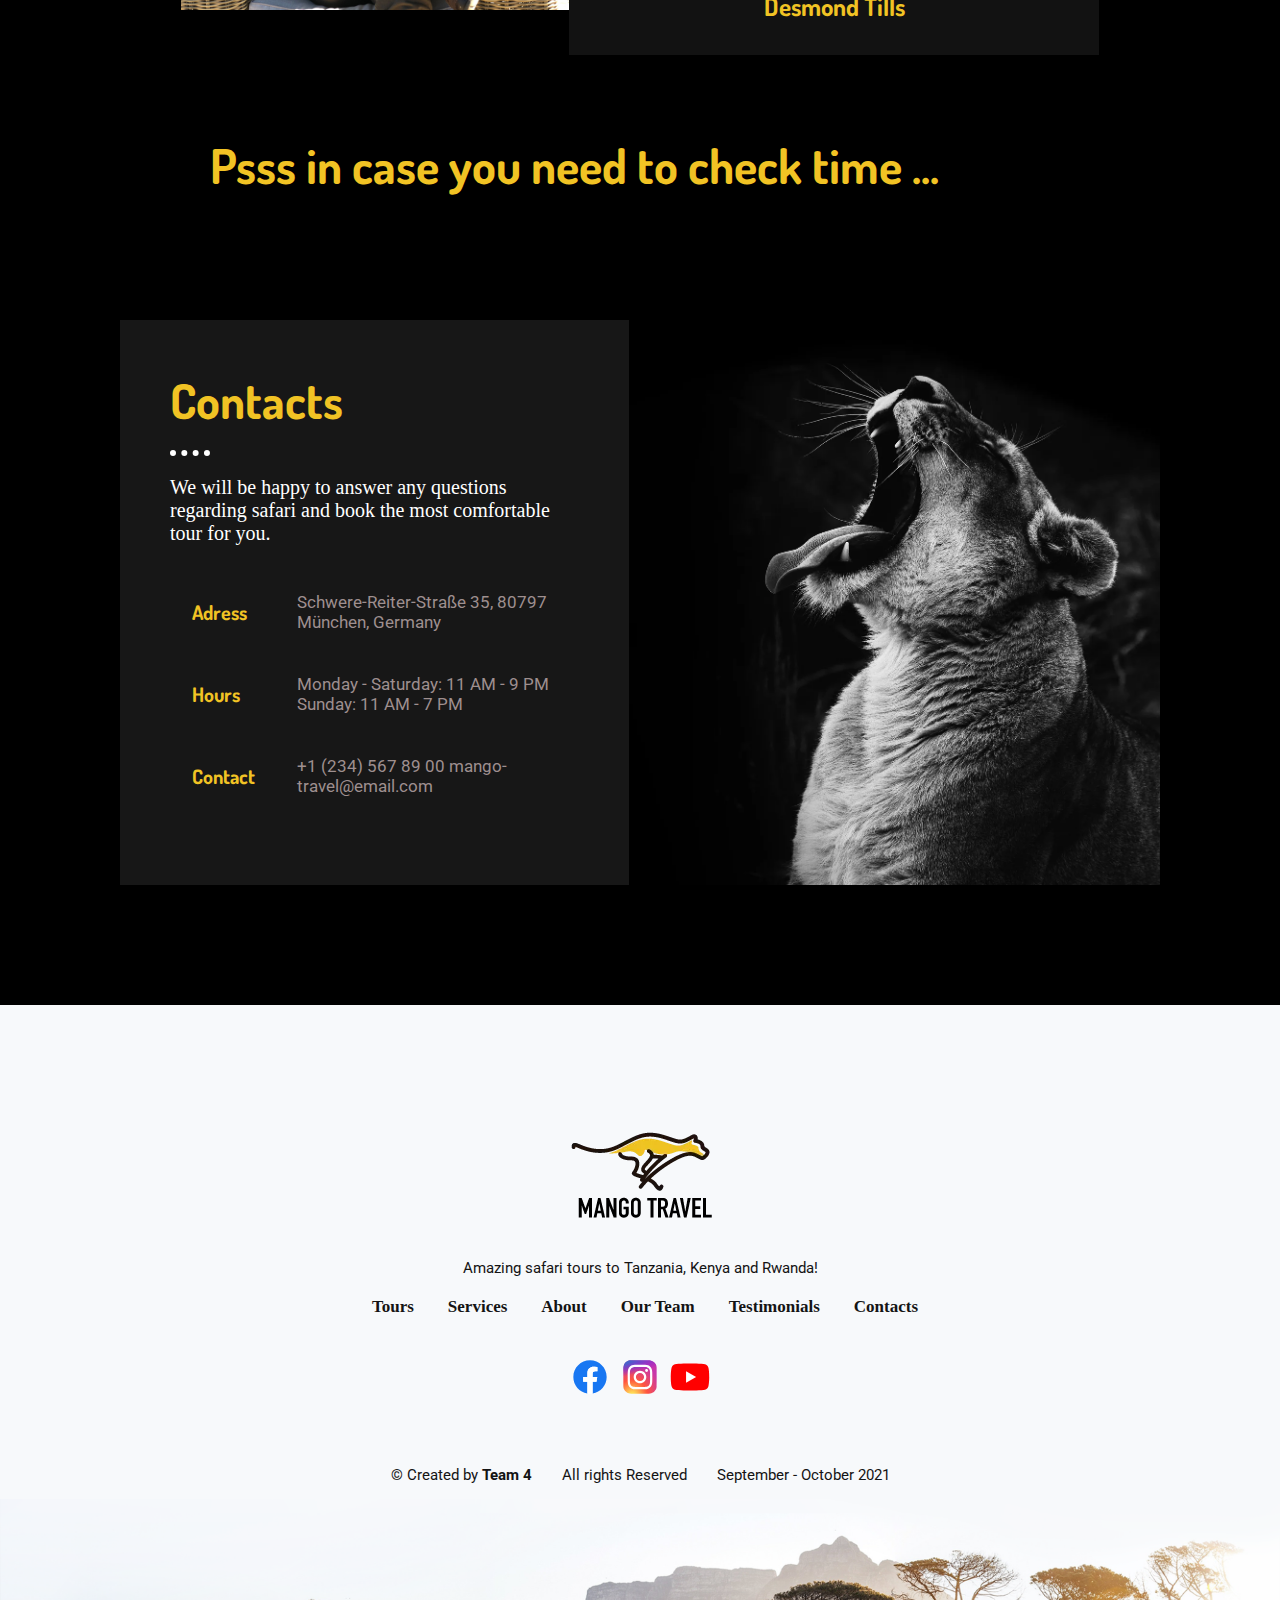
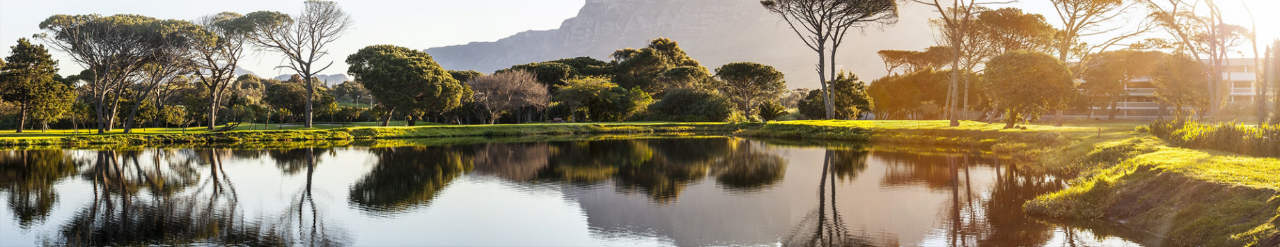
==== commit 83592706: "accepted incoming changes from other team members" ====
--- a/index.html
+++ b/index.html
@@ -7,6 +7,7 @@
     <meta name="viewport" content="width=device-width, initial-scale=1.0">
     <link rel="icon" type="image/png" href="img/first-header-and-section/icon-site.png">
     <title>Mango Travel</title>
+    <link href="https://cdn.jsdelivr.net/npm/bootstrap@5.1.3/dist/css/bootstrap.min.css" rel="stylesheet" integrity="sha384-1BmE4kWBq78iYhFldvKuhfTAU6auU8tT94WrHftjDbrCEXSU1oBoqyl2QvZ6jIW3" crossorigin="anonymous">
     <link rel="stylesheet" href="styles/first-header-and-section.css">
     <link rel="stylesheet" href="styles/styles.css">
 </head>
@@ -20,34 +21,62 @@
                     <p class="font-style-header-name">Safari Tours</p>
                 </div>
                 <div>
-                    <a href="index.html"><img src="img/first-header-and-section/mango-icon.png" alt="" style="width: 113px; height: 75px;"></a>
+                    <a href="index.html"><img src="img/first-header-and-section/mango-icon.png" class="img-mango" alt=""></a>
                 </div>
                 <div>
                     <p><a href="http://mango-travel@email.com" class="font-style-header-name">mango-travel@email.com</a></p>
                 </div>
             </div>
-            <nav class="align-items-nav">
-                <ul class="nav">
-                    <li class="nav-li">
-                       <a href="tanzania.html" class="nav-link">Tours</a>
-                  </li>
-                    <li class="nav-li">
-                       <a href="#services" class="nav-link">Services</a>
-                    </li>
-                   <li class="nav-li">
-                     <a href="#about-us" class="nav-link">About us</a>
-                  </li>
-                  <li class="nav-li">
-                      <a href="#our-team" class="nav-link">Team</a>
-                 </li>
-                  <li class="nav-li">
-                     <a href="#testimonials" class="nav-link">Testimonials</a>
-                 </li>
-                 <li class="nav-li">
-                     <a href="#contacts" class="nav-link">Contacts</a>
-                 </li>
-                </ul>
-            </nav>
+            <nav class="navbar navbar-expand-lg navbar-dark bg-transparent">
+                <div class="container-fluid">
+                  <a class="navbar-brand" href="index.html"><img src="img/first-header-and-section/mango-icon.png" alt=""></a>
+                  <button class="navbar-toggler" type="button" data-bs-toggle="collapse" data-bs-target="#navbarNavAltMarkup" aria-controls="navbarNavAltMarkup" aria-expanded="false" aria-label="Toggle navigation">
+                    <span class="navbar-toggler-icon"></span>
+                  </button>
+                  <div class="collapse navbar-collapse" id="navbarNavAltMarkup">
+                    <div class="align-items-header">
+                        <ul class="nav">
+                            <li class="nav-li">
+                                <a class="nav-link" href="tanzania.html">Tours</a>
+                            </li>
+                            <li class="nav-li">
+                                <a class="nav-link" href="#services">Sevices</a>
+                            </li>
+                            <li class="nav-li">
+                                <a class="nav-link" href="#about-us">About us</a>
+                            </li>
+                            <li class="nav-li">
+                                <a class="nav-link" href="#our-team">Team</a>
+                            </li>
+                            <li class="nav-li">
+                                <a class="nav-link" href="#testimonials">Testimonials</a>
+                            </li>
+                            <li class="nav-li last-link">
+                                <a class="nav-link" href="#contacts">Contacts</a>
+                            </li>
+                        </ul>
+                    </div>
+                  </div>
+                </div>
+              </nav>
+            <div id="countdown" class="countdown">
+                <div class="countdown-number">
+                    <span class="days countdown-time"></span>
+                    <span class="countdown-text">Days</span>
+                </div>
+                <div class="countdown-number">
+                    <span class="hours countdown-time"></span>
+                     <span class="countdown-text">Hours</span>
+                </div>
+                <div class="countdown-number">
+                     <span class="minutes countdown-time"></span>
+                    <span class="countdown-text">Minutes</span>
+                </div>
+                <div class="countdown-number">
+                    <span class="seconds countdown-time"></span>
+                     <span class="countdown-text">Seconds</span>
+                </div>
+            </div>
             <div class="big-text-align">
                 <h1 class="big-text">Mango Travel</h1>
             </div>
@@ -457,5 +486,7 @@
     <script src="js/our-customers-say-carousel.js"></script>
     <script src="js/our-tours-carousel.js"></script>
     <script src="js/clock.js"></script>
+    <script src="https://cdn.jsdelivr.net/npm/bootstrap@5.1.3/dist/js/bootstrap.bundle.min.js" integrity="sha384-ka7Sk0Gln4gmtz2MlQnikT1wXgYsOg+OMhuP+IlRH9sENBO0LRn5q+8nbTov4+1p" crossorigin="anonymous"></script>
+    <script src="js/countDown-o.js"></script>
 </body>
 </html>--- a/styles/first-header-and-section.css
+++ b/styles/first-header-and-section.css
@@ -31,6 +31,11 @@
     margin: 0 auto;
 }
 
+.img-mango {
+    width: 113px;
+    height: 75px;
+}
+
 .for-fix {
     padding-right: 50px;
 }
@@ -44,12 +49,14 @@
 
 .font-style-header-name:hover {
     text-decoration: none;
+    color: var(--main-color);
 }
 
 .nav {
     display: flex;
     justify-content: center;
     list-style-type: none;
+    margin: auto;
 }
 
 .nav-li{
@@ -57,7 +64,7 @@
 } 
 
 .nav-link {
-    color: var(--main-color);
+    color: white;
     text-decoration: none;
     font-family: 'Dosis';
     font-weight: 700;
@@ -65,6 +72,37 @@
 .nav-link:hover {
     color: #f1c324;
 }
+
+.countdown {
+    font-family: Leckerli One;
+    color: white;
+    display: block;
+    font-weight: 100;
+    text-align: center;
+    font-size: 30px;
+    margin: 0 auto;
+  }
+   
+  .countdown-number {
+    padding: 10px;
+    border-radius: 3px;
+    background: transparent;
+    display: inline-block;
+  }
+   
+  .countdown-time {
+    padding: 15px;
+    border-radius: 3px;
+    background: transparent;
+    display: inline-block;
+  }
+   
+  .countdown-text {
+    display: block;
+    padding-top: 5px;
+    font-size: 16px;
+    color: white;
+  }
 
 .big-text-align {
     text-align: center;
@@ -76,7 +114,7 @@
     font-family: Leckerli One;
     font-weight: 400;
     color: var(--main-color);
-    margin-top: 270px; 
+    margin-top: 130px; 
 }
 
 .header-p {
@@ -107,10 +145,14 @@
     border-bottom: .1px;
     border-left: .1px;
     border-right: .1px;
+    background-color: transparent;
 }
 
 .align-about-learn-more {
-    margin-left: 100px;
+    /* margin-left: 100px;
+    margin-top: 60px;
+    margin-bottom: 40px; */
+    margin: auto;
 }
 
 .about-us-p {
@@ -144,14 +186,90 @@
 .button-learn-more:hover {
     background-color: var(--nav-header-and-hover-color);
     transition: 300ms;
-}
-
-
-
-
-
-
-
+    color: white;
+}
+
+@media (min-width: 993px) {
+    .navbar-brand {
+        display: none;
+    }
+} 
+
+@media (max-width: 992px) {
+    /* header */
+    
+    /* .main-background {
+        height: 100vh;
+    } */
+    .navbar-toggler-icon {
+        border-color: (255, 255, 255, 0.5);
+    }
+
+    .font-style-header-name {
+        display: none;
+    }
+
+    .img-mango {
+        display: none;
+    }
+
+    .align-items-header {
+        margin-top: -50px;
+    }
+
+    .nav {
+        display: flex;
+        flex-direction: column;
+        margin-top: 215px;
+    }
+
+    .nav-li {
+        margin: 10px auto;
+        border: 5px solid var(--nav-header-and-hover-color);
+        border-radius: 10%;
+        width: 300px;
+        text-align: center;
+        font-size: 18px;
+    }
+
+    .nav-li:hover {
+        background-color: #141414;
+    }
+
+    .last-link {
+        margin-bottom: 100px;
+    }
+
+    .big-text {
+        margin-top: 170px;
+        font-size: 90px;
+    }
+
+    /* first section */
+    .first-section-align {
+        display: grid;
+        grid-template-columns: 1fr;
+    }
+
+    .align-about-learn-more {
+        margin-left: 35px;
+        margin-right: 35px;
+        margin-bottom: 20px;
+        margin-top: 20px;
+        text-align: center;
+    }
+
+    .about-us-p {
+        text-align: justify;
+    }
+
+    .hr-style {
+        margin: 15px auto;
+    }
+    .countdown {
+        display: none;
+    }
+}
 
 
 
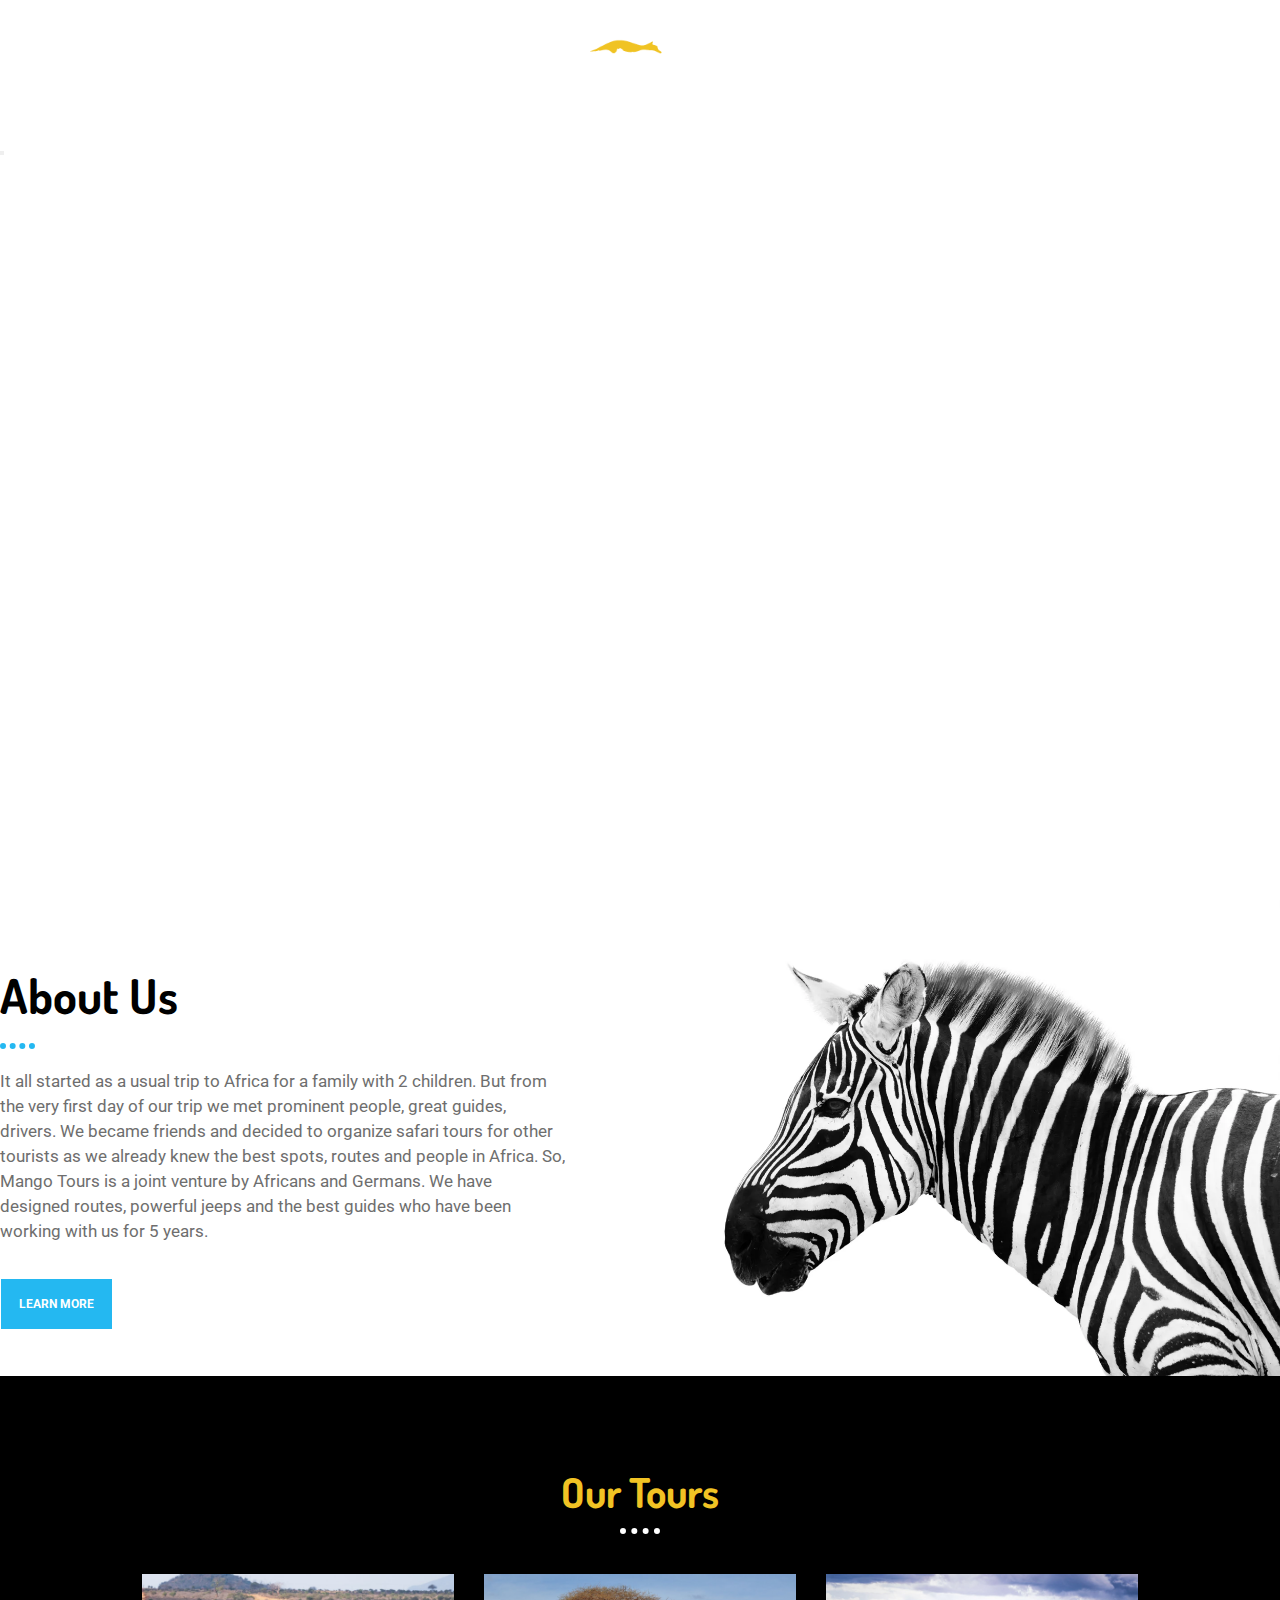
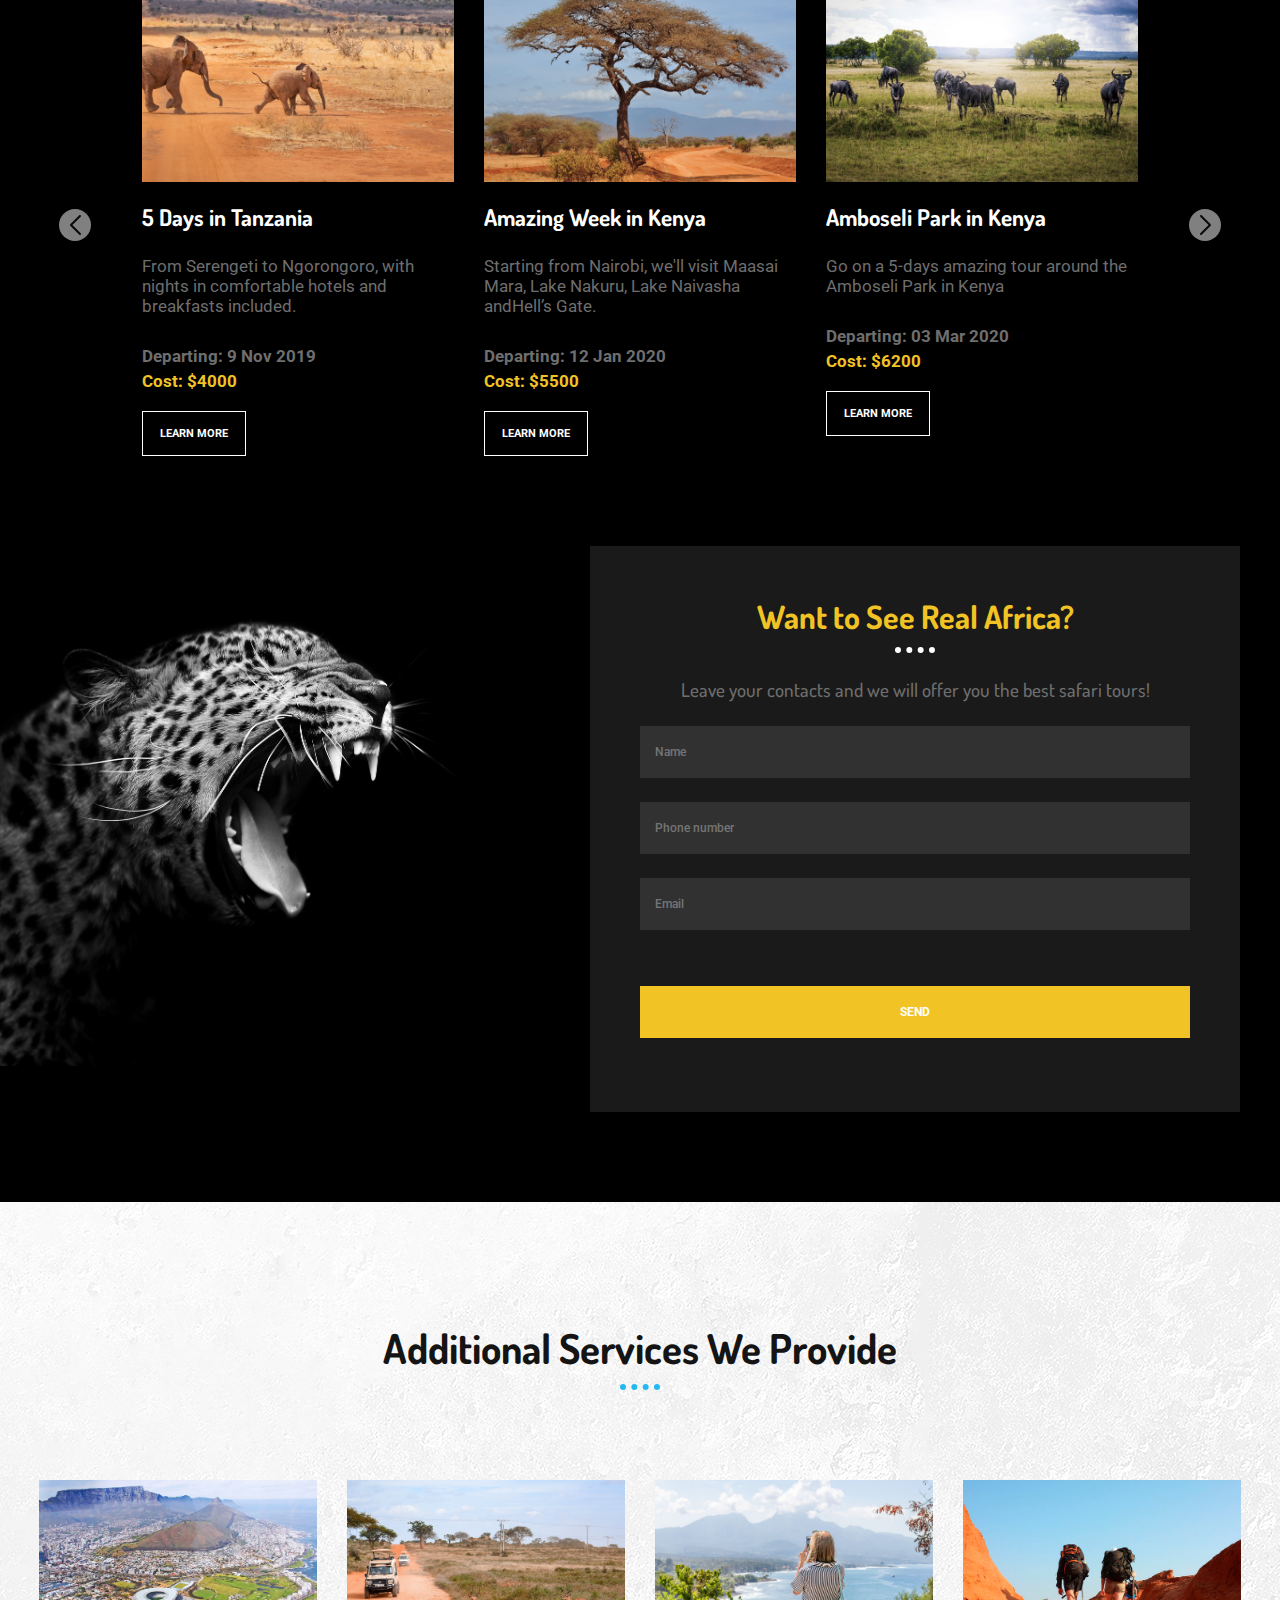
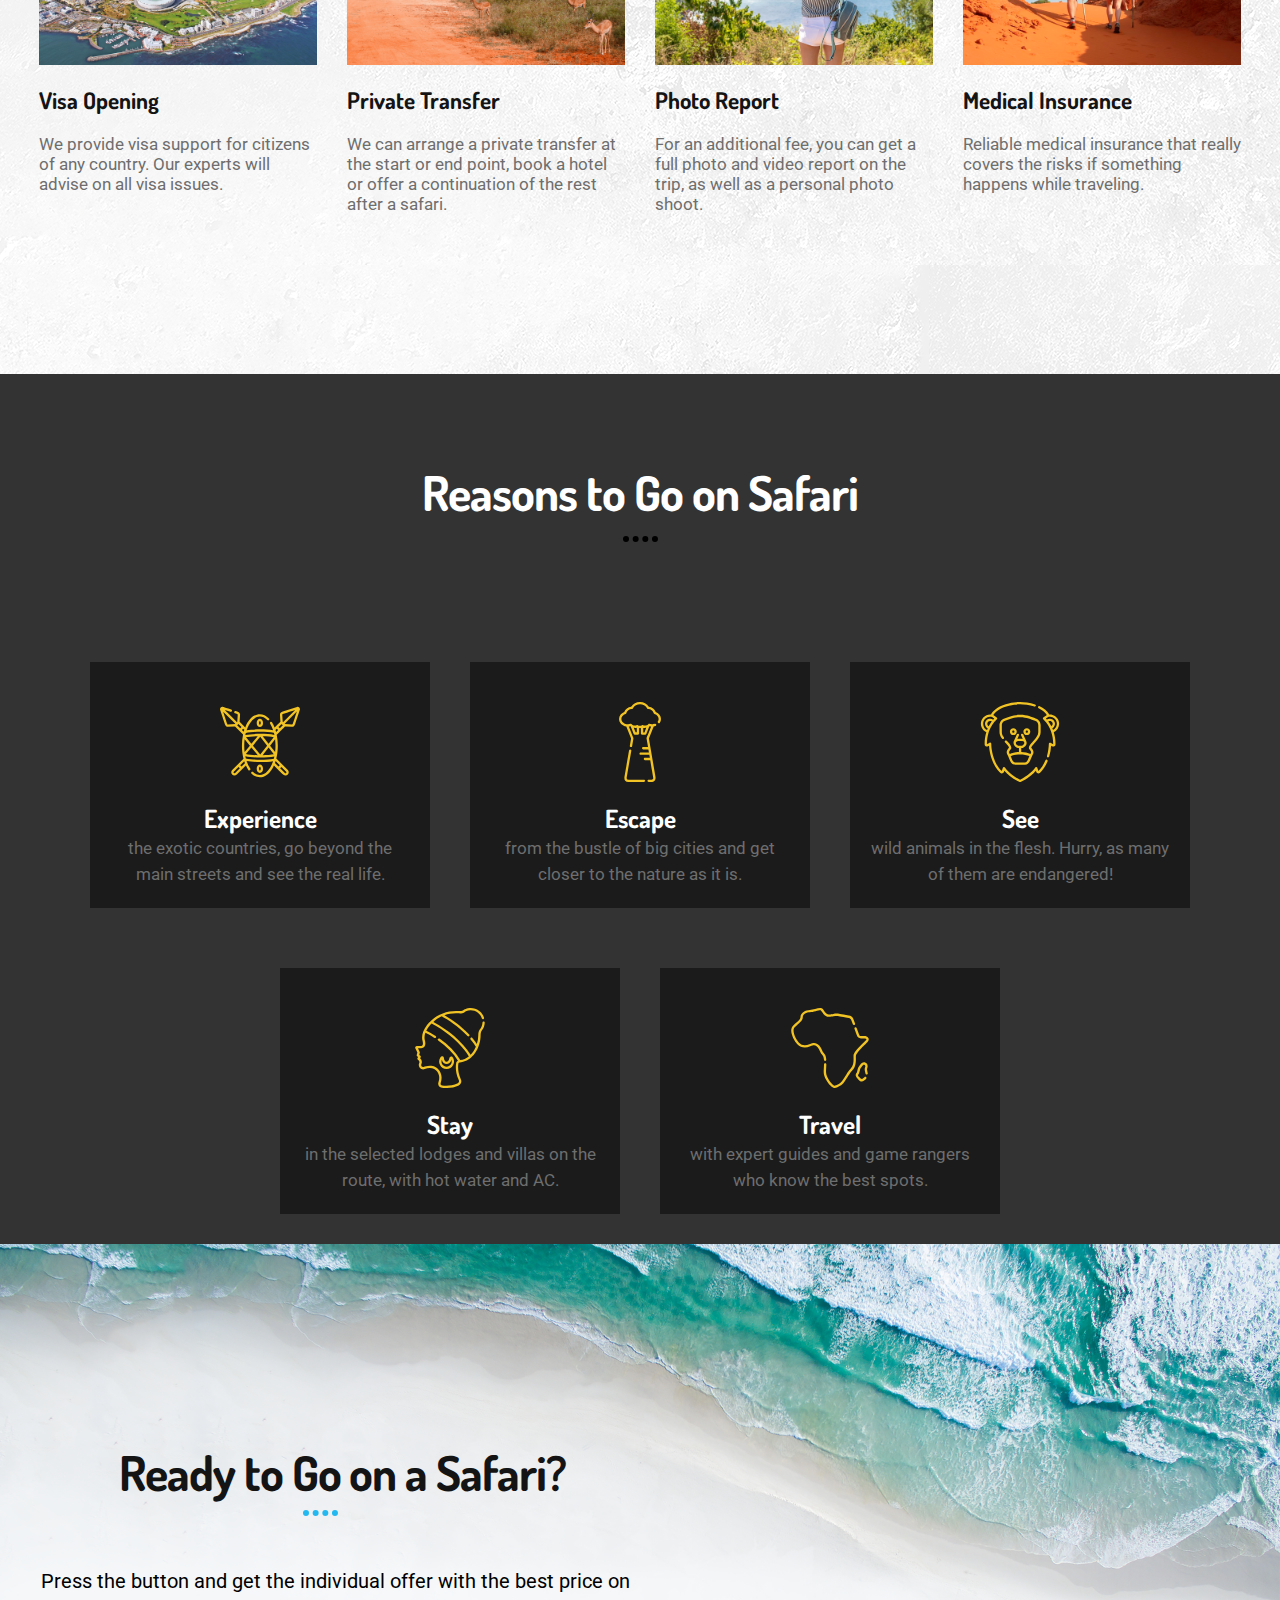
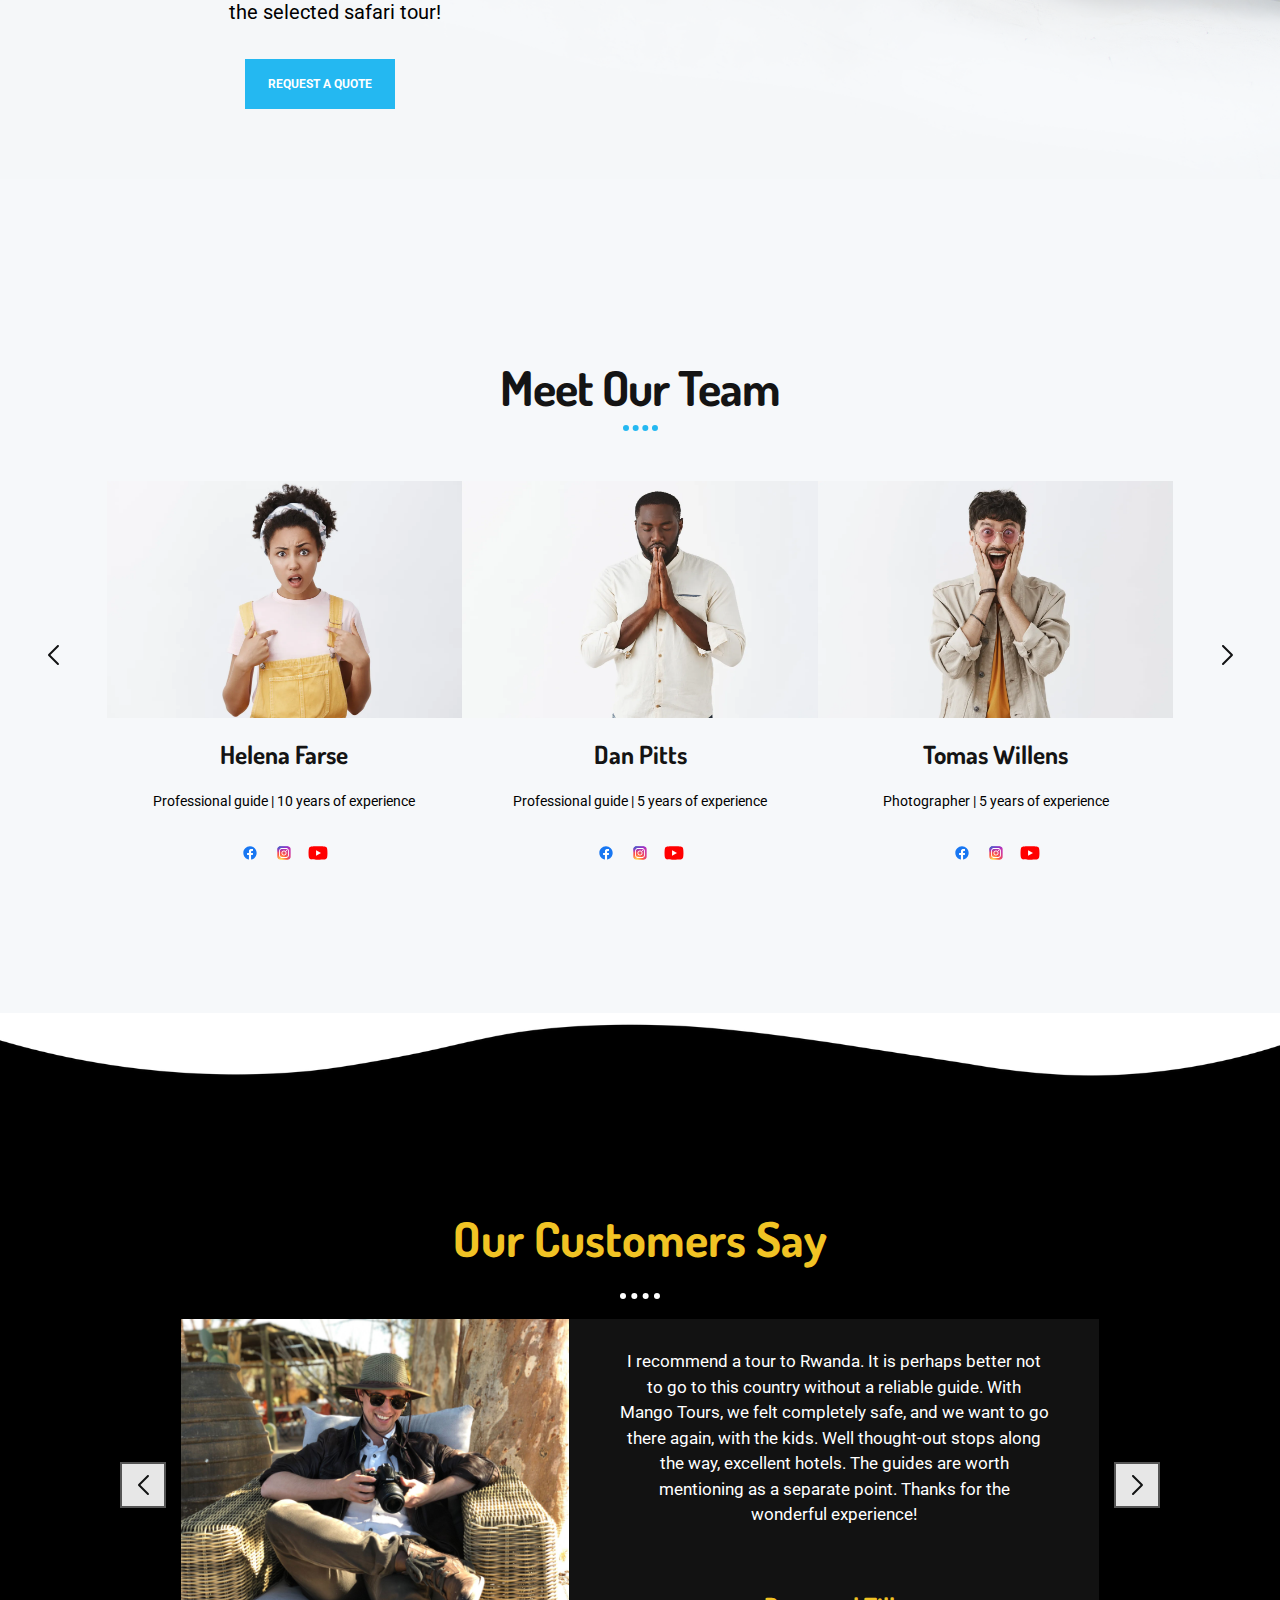
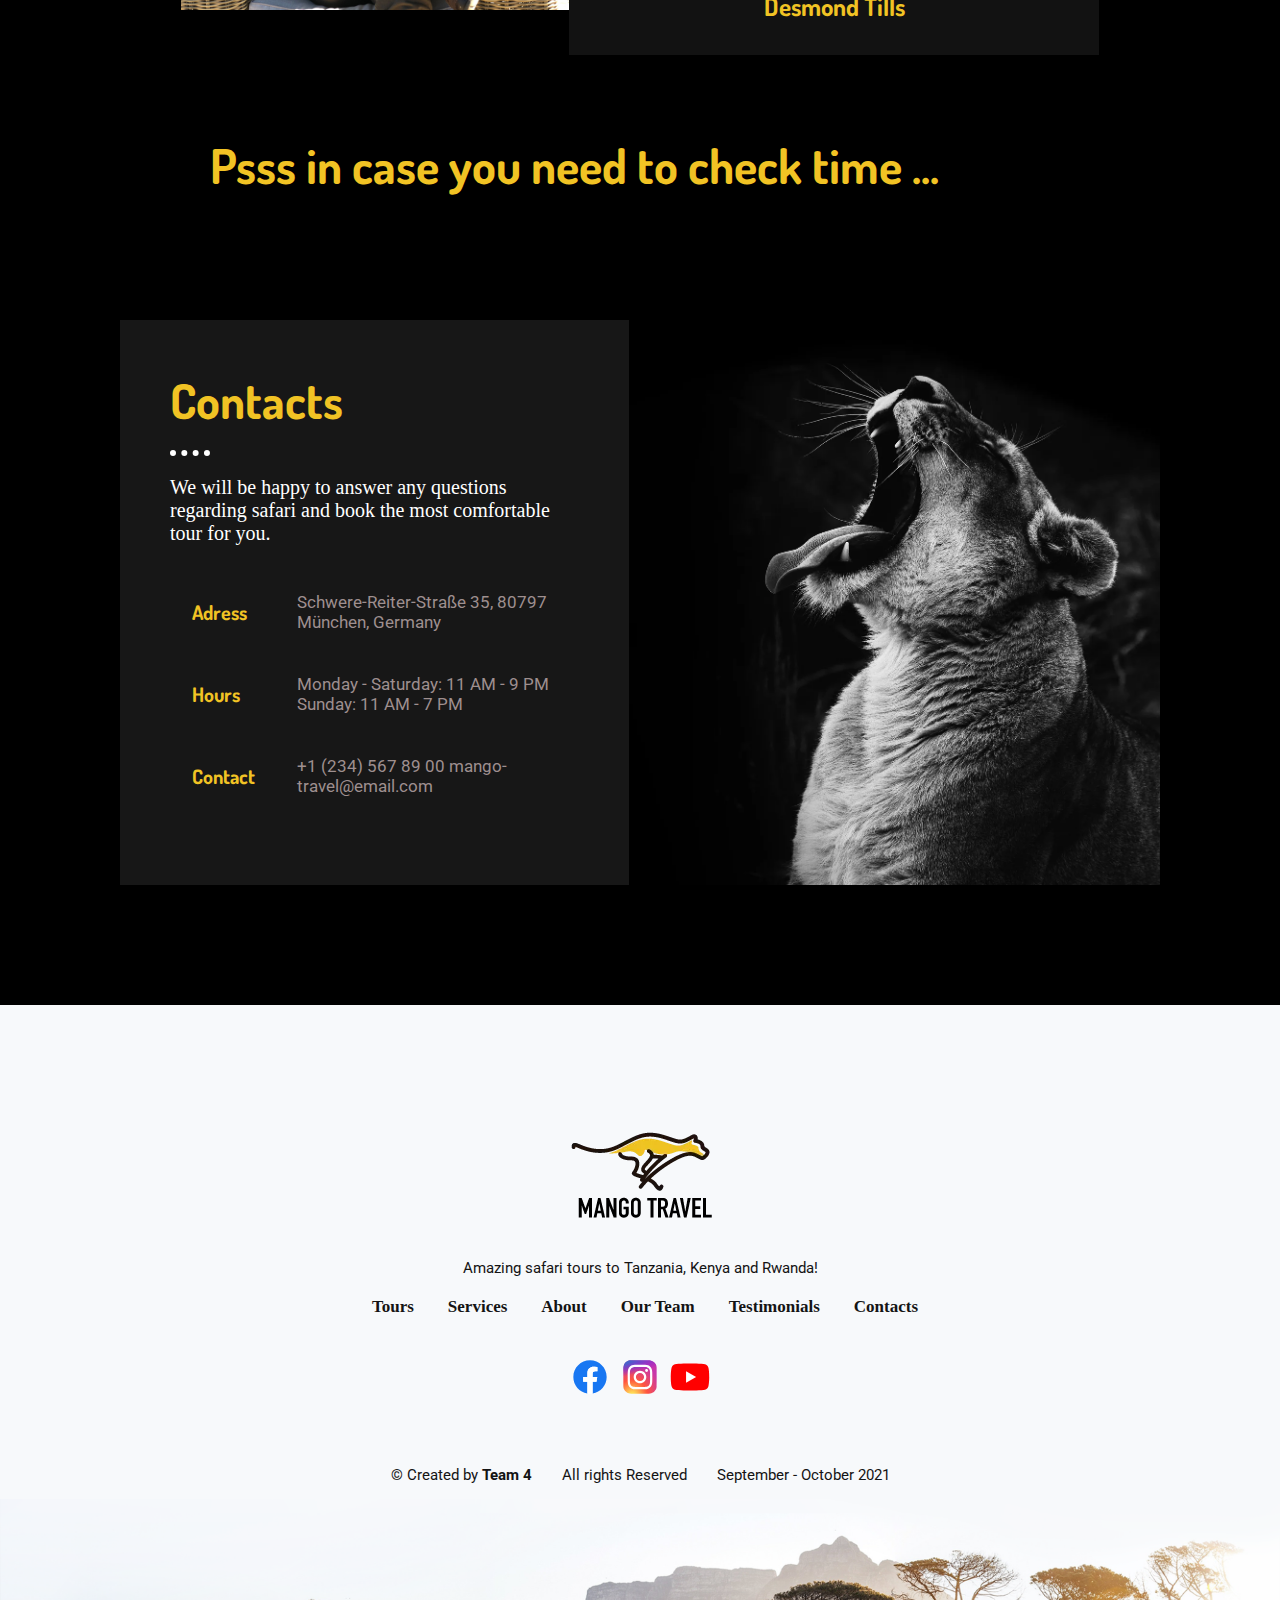
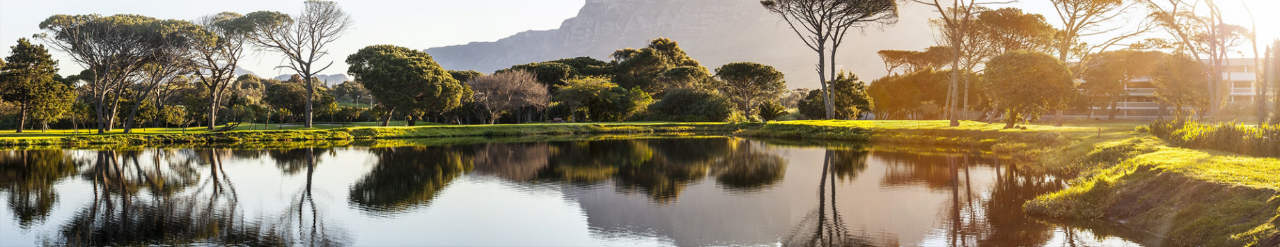
==== commit 4becba05: "changed dots color to black" ====
--- a/index.html
+++ b/index.html
@@ -1,492 +1,492 @@
-<!DOCTYPE html>
-<html lang="en">
-
-<head>
-    <meta charset="UTF-8">
-    <meta http-equiv="X-UA-Compatible" content="IE=edge">
-    <meta name="viewport" content="width=device-width, initial-scale=1.0">
-    <link rel="icon" type="image/png" href="img/first-header-and-section/icon-site.png">
-    <title>Mango Travel</title>
-    <link href="https://cdn.jsdelivr.net/npm/bootstrap@5.1.3/dist/css/bootstrap.min.css" rel="stylesheet" integrity="sha384-1BmE4kWBq78iYhFldvKuhfTAU6auU8tT94WrHftjDbrCEXSU1oBoqyl2QvZ6jIW3" crossorigin="anonymous">
-    <link rel="stylesheet" href="styles/first-header-and-section.css">
-    <link rel="stylesheet" href="styles/styles.css">
-</head>
-
-<body>
-    <!-- all below is Oleksandr..-->
-    <header class="main-background">
-        <div class="container">
-            <div class=" align-items-header">
-                <div class="for-fix">
-                    <p class="font-style-header-name">Safari Tours</p>
-                </div>
-                <div>
-                    <a href="index.html"><img src="img/first-header-and-section/mango-icon.png" class="img-mango" alt=""></a>
-                </div>
-                <div>
-                    <p><a href="http://mango-travel@email.com" class="font-style-header-name">mango-travel@email.com</a></p>
-                </div>
-            </div>
-            <nav class="navbar navbar-expand-lg navbar-dark bg-transparent">
-                <div class="container-fluid">
-                  <a class="navbar-brand" href="index.html"><img src="img/first-header-and-section/mango-icon.png" alt=""></a>
-                  <button class="navbar-toggler" type="button" data-bs-toggle="collapse" data-bs-target="#navbarNavAltMarkup" aria-controls="navbarNavAltMarkup" aria-expanded="false" aria-label="Toggle navigation">
-                    <span class="navbar-toggler-icon"></span>
-                  </button>
-                  <div class="collapse navbar-collapse" id="navbarNavAltMarkup">
-                    <div class="align-items-header">
-                        <ul class="nav">
-                            <li class="nav-li">
-                                <a class="nav-link" href="tanzania.html">Tours</a>
-                            </li>
-                            <li class="nav-li">
-                                <a class="nav-link" href="#services">Sevices</a>
-                            </li>
-                            <li class="nav-li">
-                                <a class="nav-link" href="#about-us">About us</a>
-                            </li>
-                            <li class="nav-li">
-                                <a class="nav-link" href="#our-team">Team</a>
-                            </li>
-                            <li class="nav-li">
-                                <a class="nav-link" href="#testimonials">Testimonials</a>
-                            </li>
-                            <li class="nav-li last-link">
-                                <a class="nav-link" href="#contacts">Contacts</a>
-                            </li>
-                        </ul>
-                    </div>
-                  </div>
-                </div>
-              </nav>
-            <div id="countdown" class="countdown">
-                <div class="countdown-number">
-                    <span class="days countdown-time"></span>
-                    <span class="countdown-text">Days</span>
-                </div>
-                <div class="countdown-number">
-                    <span class="hours countdown-time"></span>
-                     <span class="countdown-text">Hours</span>
-                </div>
-                <div class="countdown-number">
-                     <span class="minutes countdown-time"></span>
-                    <span class="countdown-text">Minutes</span>
-                </div>
-                <div class="countdown-number">
-                    <span class="seconds countdown-time"></span>
-                     <span class="countdown-text">Seconds</span>
-                </div>
-            </div>
-            <div class="big-text-align">
-                <h1 class="big-text">Mango Travel</h1>
-            </div>
-            <div class="big-text-align">
-                <p class="header-p">
-                    Spectacular safari tours in: Tanzania,
-                    Kenya, Rwanda</p>
-            </div>
-        </div>
-    </header>
-    <main>
-        <section class="container">
-            <div class="first-section-align">
-                <div class="align-about-learn-more">
-                    <h2 class="about-us-styles-and-title"><a id="about-us"></a>
-                        About Us
-                    </h2>
-                    <hr class="hr-style">
-                    <p class="about-us-p">It all started as a usual trip to Africa for a family with 2 children. But from the very
-                        first
-                        day of our trip we met prominent people, great guides, drivers. We became friends and
-                        decided to
-                        organize safari tours for other tourists as we already knew the best spots, routes and
-                        people in
-                        Africa. So, Mango Tours is a joint venture by Africans and Germans. We have designed routes,
-                        powerful jeeps and the best guides who have been working with us for 5 years.
-                    </p>
-                    <a href="#" class="button-learn-more">LEARN MORE</a>
-                </div>
-                <div>
-                    <img class="img-zebra" src="img/first-header-and-section/zebra-second-section.png" alt="">
-                </div>
-            </div>
-        </section>
-        <!-- all above is Oleksandr ..-->
-        <!--all below is Anastasiia-->
-        <section class="block-our-tours">
-            <div class="block-our-tours container"> 
-                    <h2 id="tours">Our Tours</h2>
-                    <hr class="dots-decorative-white">
-                <div class="our-tours-carousel">
-                    <div class="our-tours-btn-prev">
-                        <img src ="img/svg-icons/arrow-left.svg"> 
-                    </div>
-                    <div class="our-tours-slide-container"></div>
-                    <div  class="our-tours-btn-next">
-                        <img src ="img/svg-icons/arrow-right.svg">
-                    </div>
-                </div>
-            </div>
-        </section>
-       
-        <section class="block-want-to-see-real-africa">
-            <div class="block-want-to-see-real-africa container">
-                <div class="image-tiger-container">
-                    <img class="image-tiger" alt="" src="img/img-want-to-see-real-africa/tiger.png">
-                </div>
-                <div class="сontent-want-to-see-real-africa">
-                    <h2 id="want-to-see-real-africa">Want to See Real Africa?</h2>
-                    <hr class="dots-decorative-white">
-                    <p>Leave your contacts and we will offer you the best safari tours!</p>
-                    <div class="contact-form-want-to-see-real-africa">
-                        <form action="#">
-                            <div class="contact-form-item">
-                                <label for="name-form">
-                                    <input type="text" placeholder="Name" id="name-form">
-                                </label>
-                            </div>
-                            <div class="contact-form-item">
-                                <label for="phone-number-form">
-                                    <input type="number" placeholder="Phone number" id="phone-number-form">
-                                </label>
-                            </div>
-                            <div class="contact-form-item">
-                                <label for="email-form">
-                                    <input type="email" placeholder="Email" id="email-form">
-                                </label>
-                            </div>
-                            <div class="contact-form-item real-africa-button">
-                                <button type="submit">Send</button>
-                            </div>
-                        </form>
-                    </div>
-                </div>
-            </div>
-        </section>
-        <section  class="block-additional-services">
-            <div class="container">
-                <div>
-                    <h2 id="services">Additional Services We Provide</h2>
-                    <hr class="dots-decorative">
-                </div>
-                <div class="block-additional-services-container">
-                    <article class="block-additional-services-item">
-                        <div>
-                            <img src="img/img-additional-services/visa-opening.jfif" alt="" width="300">
-                        </div>
-                        <h3 class="additional-services-list">Visa Opening</h3>
-                        <p class="additional-services-list-description">We provide visa support for citizens of any country. Our experts will advise on all visa
-                            issues.</p>
-                    </article>
-                    <article class="block-additional-services-item">
-                        <div>
-                            <img src="img/img-additional-services/private-transfer.png" alt="" width="300">
-                        </div>
-                        <h3 class="additional-services-list">Private Transfer</h3>
-                        <p class="additional-services-list-description">We can arrange a private transfer at the start or end point, book a hotel or offer a
-                            continuation of the rest after a safari.</p>
-                    </article>
-                    <article class="block-additional-services-item">
-                        <div>
-                            <img src="img/img-additional-services/photo-report.jfif" alt="" width="300">
-                        </div>
-                        <h3 class="additional-services-list">Photo Report</h3>
-                        <p class="additional-services-list-description">For an additional fee, you can get a full photo and video report on the trip, as well as a
-                            personal photo shoot.</p>
-                    </article>
-                    <article class="block-additional-services-item">
-                        <div>
-                            <img src="img/img-additional-services/medical-insurance.png" alt="" width="300">
-                        </div>
-                        <h3 class="additional-services-list">Medical Insurance</h3>
-                        <p class="additional-services-list-description">Reliable medical insurance that really covers the risks if something happens while
-                            traveling.</p>
-                    </article>
-                </div>
-            </div>
-        </section>
-        <!--all above is Anastasiia-->
-        <!-- all below is Serhiy Pop-->
-        <section class="safari-go_on-reasons-block-wrapper">
-            <div class="reasons-section-wrapper">
-                <div class="reasons-section-inner">
-                    <h2 class="reasons-section-header">
-                        <span class="reasons-section-header-text">Reasons to Go on Safari</span>
-                        <div class="reasons-dots-white"></div>
-                    </h2>
-                    <div class="reasons-section-content">
-                        <div class="reasons-section-content-columns">
-                            <div class="generic-column">
-                                <div class="generic-column-inner-content-wrapper">
-                                    <div class="generic-column-icon-wrapper">
-                                        <span class="generic-column-icon-element">
-                                            <img src="img/svg-icons/experience-icon.svg" alt="Experience column icon">
-                                        </span>
-                                    </div>
-                                    <div class="generic-column-heading-text-wrapper">
-                                        <p>
-                                            <span class="generic-column-heading-text-content">Experience</span>
-                                        </p>
-                                    </div>
-                                    <div class="generic-column-body-text-wrapper">
-                                        <p>
-                                            <span class="generic-column-body-text-content">the exotic countries, go beyond the main streets and see the real life.</span>
-                                        </p>
-                                    </div>
-                                </div>
-                            </div>
-                            <div class="generic-column">
-                                <div class="generic-column-inner-content-wrapper">
-                                    <div class="generic-column-icon-wrapper">
-                                        <span class="generic-column-icon-element">
-                                            <img src="img/svg-icons/escape-icon.svg" alt="Escape column icon">
-                                        </span>
-                                    </div>
-                                    <div class="generic-column-heading-text-wrapper">
-                                        <p>
-                                            <span class="generic-column-heading-text-content">Escape</span>
-                                        </p>
-                                    </div>
-                                    <div class="generic-column-body-text-wrapper">
-                                        <p>
-                                            <span class="generic-column-body-text-content">from the bustle of big cities and get closer to the nature as it is.</span>
-                                        </p>
-                                    </div>
-                                </div>
-                            </div>
-                            <div class="generic-column">
-                                <div class="generic-column-inner-content-wrapper">
-                                    <div class="generic-column-icon-wrapper">
-                                        <span class="generic-column-icon-element">
-                                            <img src="img/svg-icons/see-icon.svg" alt="See column icon">
-                                        </span>
-                                    </div>
-                                    <div class="generic-column-heading-text-wrapper">
-                                        <p>
-                                            <span class="generic-column-heading-text-content">See</span>
-                                        </p>
-                                    </div>
-                                    <div class="generic-column-body-text-wrapper">
-                                        <p>
-                                            <span class="generic-column-body-text-content">wild animals in the flesh. Hurry, as many of them are endangered!</span>
-                                        </p>
-                                    </div>
-                                </div>
-                            </div>
-                            <div class="generic-column">
-                                <div class="generic-column-inner-content-wrapper">
-                                    <div class="generic-column-icon-wrapper">
-                                        <span class="generic-column-icon-element">
-                                            <img src="img/svg-icons/stay-icon.svg" alt="Stay column icon">
-                                        </span>
-                                    </div>
-                                    <div class="generic-column-heading-text-wrapper">
-                                        <p>
-                                            <span class="generic-column-heading-text-content">Stay</span>
-                                        </p>
-                                    </div>
-                                    <div class="generic-column-body-text-wrapper">
-                                        <p>
-                                            <span class="generic-column-body-text-content">in the selected lodges and villas on the route, with hot water and AC.</span>
-                                        </p>
-                                    </div>
-                                </div>
-                            </div>
-                            <div class="generic-column">
-                                <div class="generic-column-inner-content-wrapper">
-                                    <div class="generic-column-icon-wrapper">
-                                        <span class="generic-column-icon-element">
-                                            <img src="img/svg-icons/travel-icon.svg" alt="Travel column icon">
-                                        </span>
-                                    </div>
-                                    <div class="generic-column-heading-text-wrapper">
-                                        <p>
-                                            <span class="generic-column-heading-text-content">Travel</span>
-                                        </p>
-                                    </div>
-                                    <div class="generic-column-body-text-wrapper">
-                                        <p>
-                                            <span class="generic-column-body-text-content">with expert guides and game rangers who know the best spots.</span>
-                                        </p>
-                                    </div>
-                                </div>
-                            </div>
-                        </div>
-                    </div>
-                </div>
-            </div>
-        </section>
-        <section class="safari-go_on-ready-block-wrapper">
-            <div class="safari-go_on-ready-inner-block">
-                <div class="safari-go_on-ready-text_n_button-section">
-                    <h2 class="safari-go_on-ready-header">
-                        <span class="safari-go_on-ready-header-text">Ready to Go on a Safari?</span>
-                    </h2>
-                    <div class="ready-dots-blue-container">
-                        <div class="ready-dots-blue"></div>
-                    </div>
-                    <div class="safari-go_on-ready-text-container">
-                        <div class="safari-go_on-ready-text">
-                            Press the button and get the individual offer with the best price on the selected safari tour!
-                        </div>
-                    </div>
-                    <div class="safari-go_on-ready-button-group">                       
-                        <a class="quote-request-button" href="/#contacts">Request a quote</a>
-                    </div>
-                </div>
-            </div>
-        </section>
-        <section class="meet-our-team">
-            <div class="meet-our-team-block-wrapper">
-                <div class="meet-our-team-inner-section">
-                    <h2 id="our-team" class="meet-our-team-header">
-                        <span class="meet-our-team-header">Meet Our Team</span>
-                        <div class="meet-dots-blue"></div>
-                    </h2>
-                    <div class="team-members-carousel-wrapper">
-                        <div class="team-btn-slide-prev">
-                            <img class="team-btn-slide-prev" src="img/svg-icons/arrow-left.svg" alt="Arrow left">
-                        </div>
-                        <div class="team-members-carousel-slide-container"></div>                        
-                        <div class="team-btn-slide-next">
-                            <img class="team-btn-slide-next" src="img/svg-icons/arrow-right.svg" alt="Arrow right">
-                        </div>
-                    </div>
-                </div>
-            </div>
-        </section>
-        <!--all above is Serhiy Pop-->
-        <!--all below is Vlada -->
-        <section>
-            <img class="customer-say-img" src="img/img-our-customers-say/separator.png" alt="">
-            <div class="our-customers-say">
-                <h2 id="testimonials">Our Customers Say</h2>
-                <div class="dots"></div>
-                    <div class = "our-customers-say-carousel-container">
-                        <div><img class="slide-prev carousel-button"src="img/svg-icons/arrow-left.svg" alt="arrow-left">
-                        </div>
-                        <div class = "our-customers-say-slides-container"></div>
-                    <div><img class = "slide-next carousel-button"src="img/svg-icons/arrow-right.svg" alt="arrow-right">
-                    </div>
-                    </div>
-            <div class = "clock-div">
-                <h2> Psss in case you need to check time ...</h2>
-                <div class="clock"></div>
-            </div>
-            </div>
-                    <!-- 
-                    <div class="card-container">
-                        <div class="img">
-                            <img class="customer-say-img" src="img/img-our-customers-say/desmond-tills.jpeg"
-                            alt="Man in sunglasses is looking at his camera">
-                        </div>
-                        <div class="text">
-                            <p>I recommend a tour to Rwanda. It is perhaps better not to go to this country without a reliable
-                                guide. With Mango Tours, we felt completely safe, and we want to go there again, with the kids. Well
-                                thought-out stops along the way, excellent hotels. The guides are worth mentioning as a separate
-                                point. Thanks for the wonderful experience!</p>
-                            <p class="customer-name">Desmond Tills</p>
-                        </div>
-                    </div>
-                    <div class="card-container">
-                        <div class="img">
-                            <img class="customer-say-img" src="img/img-our-customers-say/cole-holmes.jpeg"
-                            alt="Man stands next to an elephant">
-                        </div>
-                        <div class="text">
-                            <p>This is the second time I'm going on a safari with Mango Tours. To anyone who doubts, I REALLY
-                                recommend this active vacation! It is a completely different experience than regular all-inclusive
-                                or sightseeing tours. Here you see the real Africa, in all its diversity.</p>
-                            <p class="customer-name">Cole Holmes</p>
-                        </div>
-                    </div>
-                    <div class="card-container">
-                        <div class="img">
-                            <img class="customer-say-img" src="img/img-our-customers-say/ann-and-peter-reiss.jpeg"
-                            alt="Man and a woman on a safari, driving in a car">
-                        </div>
-                        <div class="text">
-                            <p>This is a reliable travel company, the manager stays in touch throughout the trip. Everything was
-                                perfectly planned, the trip was comfortable and left a lot of pleasant impressions. We're thinking
-                                about the next safari trip with Mango Travel. Seeing lions and antelopes live - it's worth it!</p>
-                            <p class="customer-name"> Ann and Peter Reiss</p>
-                        </div>
-                    </div>
-            </div> -->
-            <!--Contacts-->
-            <div class="contacts container">
-                    <div class="text">
-                        <h2 id="contacts">Contacts</h2>
-                        <div class="dots"></div>
-                        <p>We will be happy to answer any questions regarding safari and book the most comfortable tour for you.</p>
-                        <div class="table">
-                            <table>
-                                <tr>
-                                    <td>
-                                        <h3>Adress</h3>
-                                    </td>
-                                    <td>Schwere-Reiter-Straße 35,
-                                        80797 München, Germany</td>
-                                </tr>
-                                <tr>
-                                    <td>
-                                        <h3>Hours</h3>
-                                    </td>
-                                    <td>Monday - Saturday: 11 AM - 9 PM
-                                        Sunday: 11 AM - 7 PM</td>
-                                </tr>
-                                <tr>
-                                    <td>
-                                        <h3>Contact</h3>
-                                    </td>
-                                    <td>+1 (234) 567 89 00
-                                        mango-travel@email.com</td>
-                                </tr>
-                            </table>
-                        </div>
-                    </div>   
-                    <div class="contacts-img"> 
-                        <img src="img/img-contacts/roaring-lioness.webp"
-                            alt="Roaring lioness">
-                  
-                      </div>    
-            </div>
-        </section>
-        <!--Footer Page 1-->
-        <footer>
-            <div class="inner-container">
-                <div class="logo">
-                <img src="img/img-footer/black-logo.webp"
-                    alt="logo"></div>
-                <p>Amazing safari tours to Tanzania, Kenya and Rwanda!</p>
-                <div class="jump-links">
-                    <a href="#tours">Tours</a>
-                    <a href="#services">Services</a>
-                    <a href="#about-us">About</a>
-                    <a href="#our-team">Our Team </a>
-                    <a href="#testimonials">Testimonials</a>
-                    <a href="#contacts">Contacts </a>
-                </div>
-                <div class="social-links">
-                    <a href="https://www.facebook.com/" target="_blank"><img src="img/img-social-icons/facebook-icon.svg" alt="facebook"></a>
-                    <a href="https://www.instagram.com/" target="_blank"><img src="img/img-social-icons/instagram-icon.svg" alt="instagram"></a>
-                    <a href="https://www.youtube.com/" target="_blank"><img src="img/img-social-icons/youtube-icon.svg" alt="YouTube"></a>
-                </div>
-                <div class="rights-reserved">
-                    <p class="p1"> © Created by <b>Team 4</b></p>
-                    <p class="p2">All rights Reserved</p>
-                    <p>September - October 2021</p>
-                </div>
-            </div>
-            <img class="footer-img" src= "img/img-footer/footer-image.png" alt="">
-        </footer>
-        <!--Vlada's code ends here-->
-    </main>
-    <script src="js/meet-our-team-carousel.js"></script>
-    <script src="js/our-customers-say-carousel.js"></script>
-    <script src="js/our-tours-carousel.js"></script>
-    <script src="js/clock.js"></script>
-    <script src="https://cdn.jsdelivr.net/npm/bootstrap@5.1.3/dist/js/bootstrap.bundle.min.js" integrity="sha384-ka7Sk0Gln4gmtz2MlQnikT1wXgYsOg+OMhuP+IlRH9sENBO0LRn5q+8nbTov4+1p" crossorigin="anonymous"></script>
-    <script src="js/countDown-o.js"></script>
-</body>
+<!DOCTYPE html>
+<html lang="en">
+
+<head>
+    <meta charset="UTF-8">
+    <meta http-equiv="X-UA-Compatible" content="IE=edge">
+    <meta name="viewport" content="width=device-width, initial-scale=1.0">
+    <link rel="icon" type="image/png" href="img/first-header-and-section/icon-site.png">
+    <title>Mango Travel</title>
+    <link href="https://cdn.jsdelivr.net/npm/bootstrap@5.1.3/dist/css/bootstrap.min.css" rel="stylesheet" integrity="sha384-1BmE4kWBq78iYhFldvKuhfTAU6auU8tT94WrHftjDbrCEXSU1oBoqyl2QvZ6jIW3" crossorigin="anonymous">
+    <link rel="stylesheet" href="styles/first-header-and-section.css">
+    <link rel="stylesheet" href="styles/styles.css">
+</head>
+
+<body>
+    <!-- all below is Oleksandr..-->
+    <header class="main-background">
+        <div class="container">
+            <div class=" align-items-header">
+                <div class="for-fix">
+                    <p class="font-style-header-name">Safari Tours</p>
+                </div>
+                <div>
+                    <a href="index.html"><img src="img/first-header-and-section/mango-icon.png" class="img-mango" alt=""></a>
+                </div>
+                <div>
+                    <p><a href="http://mango-travel@email.com" class="font-style-header-name">mango-travel@email.com</a></p>
+                </div>
+            </div>
+            <nav class="navbar navbar-expand-lg navbar-dark bg-transparent">
+                <div class="container-fluid">
+                  <a class="navbar-brand" href="index.html"><img src="img/first-header-and-section/mango-icon.png" alt=""></a>
+                  <button class="navbar-toggler" type="button" data-bs-toggle="collapse" data-bs-target="#navbarNavAltMarkup" aria-controls="navbarNavAltMarkup" aria-expanded="false" aria-label="Toggle navigation">
+                    <span class="navbar-toggler-icon"></span>
+                  </button>
+                  <div class="collapse navbar-collapse" id="navbarNavAltMarkup">
+                    <div class="align-items-header">
+                        <ul class="nav">
+                            <li class="nav-li">
+                                <a class="nav-link" href="tanzania.html">Tours</a>
+                            </li>
+                            <li class="nav-li">
+                                <a class="nav-link" href="#services">Sevices</a>
+                            </li>
+                            <li class="nav-li">
+                                <a class="nav-link" href="#about-us">About us</a>
+                            </li>
+                            <li class="nav-li">
+                                <a class="nav-link" href="#our-team">Team</a>
+                            </li>
+                            <li class="nav-li">
+                                <a class="nav-link" href="#testimonials">Testimonials</a>
+                            </li>
+                            <li class="nav-li last-link">
+                                <a class="nav-link" href="#contacts">Contacts</a>
+                            </li>
+                        </ul>
+                    </div>
+                  </div>
+                </div>
+              </nav>
+            <div id="countdown" class="countdown">
+                <div class="countdown-number">
+                    <span class="days countdown-time"></span>
+                    <span class="countdown-text">Days</span>
+                </div>
+                <div class="countdown-number">
+                    <span class="hours countdown-time"></span>
+                     <span class="countdown-text">Hours</span>
+                </div>
+                <div class="countdown-number">
+                     <span class="minutes countdown-time"></span>
+                    <span class="countdown-text">Minutes</span>
+                </div>
+                <div class="countdown-number">
+                    <span class="seconds countdown-time"></span>
+                     <span class="countdown-text">Seconds</span>
+                </div>
+            </div>
+            <div class="big-text-align">
+                <h1 class="big-text">Mango Travel</h1>
+            </div>
+            <div class="big-text-align">
+                <p class="header-p">
+                    Spectacular safari tours in: Tanzania,
+                    Kenya, Rwanda</p>
+            </div>
+        </div>
+    </header>
+    <main>
+        <section class="container">
+            <div class="first-section-align">
+                <div class="align-about-learn-more">
+                    <h2 class="about-us-styles-and-title"><a id="about-us"></a>
+                        About Us
+                    </h2>
+                    <hr class="hr-style">
+                    <p class="about-us-p">It all started as a usual trip to Africa for a family with 2 children. But from the very
+                        first
+                        day of our trip we met prominent people, great guides, drivers. We became friends and
+                        decided to
+                        organize safari tours for other tourists as we already knew the best spots, routes and
+                        people in
+                        Africa. So, Mango Tours is a joint venture by Africans and Germans. We have designed routes,
+                        powerful jeeps and the best guides who have been working with us for 5 years.
+                    </p>
+                    <a href="#" class="button-learn-more">LEARN MORE</a>
+                </div>
+                <div>
+                    <img class="img-zebra" src="img/first-header-and-section/zebra-second-section.png" alt="">
+                </div>
+            </div>
+        </section>
+        <!-- all above is Oleksandr ..-->
+        <!--all below is Anastasiia-->
+        <section class="block-our-tours">
+            <div class="block-our-tours container"> 
+                    <h2 id="tours">Our Tours</h2>
+                    <hr class="dots-decorative-white">
+                <div class="our-tours-carousel">
+                    <div class="our-tours-btn-prev">
+                        <img src ="img/svg-icons/arrow-left.svg"> 
+                    </div>
+                    <div class="our-tours-slide-container"></div>
+                    <div  class="our-tours-btn-next">
+                        <img src ="img/svg-icons/arrow-right.svg">
+                    </div>
+                </div>
+            </div>
+        </section>
+       
+        <section class="block-want-to-see-real-africa">
+            <div class="block-want-to-see-real-africa container">
+                <div class="image-tiger-container">
+                    <img class="image-tiger" alt="" src="img/img-want-to-see-real-africa/tiger.png">
+                </div>
+                <div class="сontent-want-to-see-real-africa">
+                    <h2 id="want-to-see-real-africa">Want to See Real Africa?</h2>
+                    <hr class="dots-decorative-white">
+                    <p>Leave your contacts and we will offer you the best safari tours!</p>
+                    <div class="contact-form-want-to-see-real-africa">
+                        <form action="#">
+                            <div class="contact-form-item">
+                                <label for="name-form">
+                                    <input type="text" placeholder="Name" id="name-form">
+                                </label>
+                            </div>
+                            <div class="contact-form-item">
+                                <label for="phone-number-form">
+                                    <input type="number" placeholder="Phone number" id="phone-number-form">
+                                </label>
+                            </div>
+                            <div class="contact-form-item">
+                                <label for="email-form">
+                                    <input type="email" placeholder="Email" id="email-form">
+                                </label>
+                            </div>
+                            <div class="contact-form-item real-africa-button">
+                                <button type="submit">Send</button>
+                            </div>
+                        </form>
+                    </div>
+                </div>
+            </div>
+        </section>
+        <section  class="block-additional-services">
+            <div class="container">
+                <div>
+                    <h2 id="services">Additional Services We Provide</h2>
+                    <hr class="dots-decorative">
+                </div>
+                <div class="block-additional-services-container">
+                    <article class="block-additional-services-item">
+                        <div>
+                            <img src="img/img-additional-services/visa-opening.jfif" alt="" width="300">
+                        </div>
+                        <h3 class="additional-services-list">Visa Opening</h3>
+                        <p class="additional-services-list-description">We provide visa support for citizens of any country. Our experts will advise on all visa
+                            issues.</p>
+                    </article>
+                    <article class="block-additional-services-item">
+                        <div>
+                            <img src="img/img-additional-services/private-transfer.png" alt="" width="300">
+                        </div>
+                        <h3 class="additional-services-list">Private Transfer</h3>
+                        <p class="additional-services-list-description">We can arrange a private transfer at the start or end point, book a hotel or offer a
+                            continuation of the rest after a safari.</p>
+                    </article>
+                    <article class="block-additional-services-item">
+                        <div>
+                            <img src="img/img-additional-services/photo-report.jfif" alt="" width="300">
+                        </div>
+                        <h3 class="additional-services-list">Photo Report</h3>
+                        <p class="additional-services-list-description">For an additional fee, you can get a full photo and video report on the trip, as well as a
+                            personal photo shoot.</p>
+                    </article>
+                    <article class="block-additional-services-item">
+                        <div>
+                            <img src="img/img-additional-services/medical-insurance.png" alt="" width="300">
+                        </div>
+                        <h3 class="additional-services-list">Medical Insurance</h3>
+                        <p class="additional-services-list-description">Reliable medical insurance that really covers the risks if something happens while
+                            traveling.</p>
+                    </article>
+                </div>
+            </div>
+        </section>
+        <!--all above is Anastasiia-->
+        <!-- all below is Serhiy Pop-->
+        <section class="safari-go_on-reasons-block-wrapper">
+            <div class="reasons-section-wrapper">
+                <div class="reasons-section-inner">
+                    <h2 class="reasons-section-header">
+                        <span class="reasons-section-header-text">Reasons to Go on Safari</span>
+                        <div class="reasons-dots-white"></div>
+                    </h2>
+                    <div class="reasons-section-content">
+                        <div class="reasons-section-content-columns">
+                            <div class="generic-column">
+                                <div class="generic-column-inner-content-wrapper">
+                                    <div class="generic-column-icon-wrapper">
+                                        <span class="generic-column-icon-element">
+                                            <img src="img/svg-icons/experience-icon.svg" alt="Experience column icon">
+                                        </span>
+                                    </div>
+                                    <div class="generic-column-heading-text-wrapper">
+                                        <p>
+                                            <span class="generic-column-heading-text-content">Experience</span>
+                                        </p>
+                                    </div>
+                                    <div class="generic-column-body-text-wrapper">
+                                        <p>
+                                            <span class="generic-column-body-text-content">the exotic countries, go beyond the main streets and see the real life.</span>
+                                        </p>
+                                    </div>
+                                </div>
+                            </div>
+                            <div class="generic-column">
+                                <div class="generic-column-inner-content-wrapper">
+                                    <div class="generic-column-icon-wrapper">
+                                        <span class="generic-column-icon-element">
+                                            <img src="img/svg-icons/escape-icon.svg" alt="Escape column icon">
+                                        </span>
+                                    </div>
+                                    <div class="generic-column-heading-text-wrapper">
+                                        <p>
+                                            <span class="generic-column-heading-text-content">Escape</span>
+                                        </p>
+                                    </div>
+                                    <div class="generic-column-body-text-wrapper">
+                                        <p>
+                                            <span class="generic-column-body-text-content">from the bustle of big cities and get closer to the nature as it is.</span>
+                                        </p>
+                                    </div>
+                                </div>
+                            </div>
+                            <div class="generic-column">
+                                <div class="generic-column-inner-content-wrapper">
+                                    <div class="generic-column-icon-wrapper">
+                                        <span class="generic-column-icon-element">
+                                            <img src="img/svg-icons/see-icon.svg" alt="See column icon">
+                                        </span>
+                                    </div>
+                                    <div class="generic-column-heading-text-wrapper">
+                                        <p>
+                                            <span class="generic-column-heading-text-content">See</span>
+                                        </p>
+                                    </div>
+                                    <div class="generic-column-body-text-wrapper">
+                                        <p>
+                                            <span class="generic-column-body-text-content">wild animals in the flesh. Hurry, as many of them are endangered!</span>
+                                        </p>
+                                    </div>
+                                </div>
+                            </div>
+                            <div class="generic-column">
+                                <div class="generic-column-inner-content-wrapper">
+                                    <div class="generic-column-icon-wrapper">
+                                        <span class="generic-column-icon-element">
+                                            <img src="img/svg-icons/stay-icon.svg" alt="Stay column icon">
+                                        </span>
+                                    </div>
+                                    <div class="generic-column-heading-text-wrapper">
+                                        <p>
+                                            <span class="generic-column-heading-text-content">Stay</span>
+                                        </p>
+                                    </div>
+                                    <div class="generic-column-body-text-wrapper">
+                                        <p>
+                                            <span class="generic-column-body-text-content">in the selected lodges and villas on the route, with hot water and AC.</span>
+                                        </p>
+                                    </div>
+                                </div>
+                            </div>
+                            <div class="generic-column">
+                                <div class="generic-column-inner-content-wrapper">
+                                    <div class="generic-column-icon-wrapper">
+                                        <span class="generic-column-icon-element">
+                                            <img src="img/svg-icons/travel-icon.svg" alt="Travel column icon">
+                                        </span>
+                                    </div>
+                                    <div class="generic-column-heading-text-wrapper">
+                                        <p>
+                                            <span class="generic-column-heading-text-content">Travel</span>
+                                        </p>
+                                    </div>
+                                    <div class="generic-column-body-text-wrapper">
+                                        <p>
+                                            <span class="generic-column-body-text-content">with expert guides and game rangers who know the best spots.</span>
+                                        </p>
+                                    </div>
+                                </div>
+                            </div>
+                        </div>
+                    </div>
+                </div>
+            </div>
+        </section>
+        <section class="safari-go_on-ready-block-wrapper">
+            <div class="safari-go_on-ready-inner-block">
+                <div class="safari-go_on-ready-text_n_button-section">
+                    <h2 class="safari-go_on-ready-header">
+                        <span class="safari-go_on-ready-header-text">Ready to Go on a Safari?</span>
+                    </h2>
+                    <div class="ready-dots-blue-container">
+                        <div class="ready-dots-blue"></div>
+                    </div>
+                    <div class="safari-go_on-ready-text-container">
+                        <div class="safari-go_on-ready-text">
+                            Press the button and get the individual offer with the best price on the selected safari tour!
+                        </div>
+                    </div>
+                    <div class="safari-go_on-ready-button-group">                       
+                        <a class="quote-request-button" href="https://koldovsky.github.io/631-team-04/#contacts">Request a quote</a>
+                    </div>
+                </div>
+            </div>
+        </section>
+        <section class="meet-our-team">
+            <div class="meet-our-team-block-wrapper">
+                <div class="meet-our-team-inner-section">
+                    <h2 id="our-team" class="meet-our-team-header">
+                        <span class="meet-our-team-header">Meet Our Team</span>
+                        <div class="meet-dots-blue"></div>
+                    </h2>
+                    <div class="team-members-carousel-wrapper">
+                        <div class="team-btn-slide-prev">
+                            <img class="team-btn-slide-prev" src="img/svg-icons/arrow-left.svg" alt="Arrow left">
+                        </div>
+                        <div class="team-members-carousel-slide-container"></div>                        
+                        <div class="team-btn-slide-next">
+                            <img class="team-btn-slide-next" src="img/svg-icons/arrow-right.svg" alt="Arrow right">
+                        </div>
+                    </div>
+                </div>
+            </div>
+        </section>
+        <!--all above is Serhiy Pop-->
+        <!--all below is Vlada -->
+        <section>
+            <img class="customer-say-img" src="img/img-our-customers-say/separator.png" alt="">
+            <div class="our-customers-say">
+                <h2 id="testimonials">Our Customers Say</h2>
+                <div class="dots"></div>
+                    <div class = "our-customers-say-carousel-container">
+                        <div><img class="slide-prev carousel-button"src="img/svg-icons/arrow-left.svg" alt="arrow-left">
+                        </div>
+                        <div class = "our-customers-say-slides-container"></div>
+                    <div><img class = "slide-next carousel-button"src="img/svg-icons/arrow-right.svg" alt="arrow-right">
+                    </div>
+                    </div>
+            <div class = "clock-div">
+                <h2> Psss in case you need to check time ...</h2>
+                <div class="clock"></div>
+            </div>
+            </div>
+                    <!-- 
+                    <div class="card-container">
+                        <div class="img">
+                            <img class="customer-say-img" src="img/img-our-customers-say/desmond-tills.jpeg"
+                            alt="Man in sunglasses is looking at his camera">
+                        </div>
+                        <div class="text">
+                            <p>I recommend a tour to Rwanda. It is perhaps better not to go to this country without a reliable
+                                guide. With Mango Tours, we felt completely safe, and we want to go there again, with the kids. Well
+                                thought-out stops along the way, excellent hotels. The guides are worth mentioning as a separate
+                                point. Thanks for the wonderful experience!</p>
+                            <p class="customer-name">Desmond Tills</p>
+                        </div>
+                    </div>
+                    <div class="card-container">
+                        <div class="img">
+                            <img class="customer-say-img" src="img/img-our-customers-say/cole-holmes.jpeg"
+                            alt="Man stands next to an elephant">
+                        </div>
+                        <div class="text">
+                            <p>This is the second time I'm going on a safari with Mango Tours. To anyone who doubts, I REALLY
+                                recommend this active vacation! It is a completely different experience than regular all-inclusive
+                                or sightseeing tours. Here you see the real Africa, in all its diversity.</p>
+                            <p class="customer-name">Cole Holmes</p>
+                        </div>
+                    </div>
+                    <div class="card-container">
+                        <div class="img">
+                            <img class="customer-say-img" src="img/img-our-customers-say/ann-and-peter-reiss.jpeg"
+                            alt="Man and a woman on a safari, driving in a car">
+                        </div>
+                        <div class="text">
+                            <p>This is a reliable travel company, the manager stays in touch throughout the trip. Everything was
+                                perfectly planned, the trip was comfortable and left a lot of pleasant impressions. We're thinking
+                                about the next safari trip with Mango Travel. Seeing lions and antelopes live - it's worth it!</p>
+                            <p class="customer-name"> Ann and Peter Reiss</p>
+                        </div>
+                    </div>
+            </div> -->
+            <!--Contacts-->
+            <div class="contacts container">
+                    <div class="text">
+                        <h2 id="contacts">Contacts</h2>
+                        <div class="dots"></div>
+                        <p>We will be happy to answer any questions regarding safari and book the most comfortable tour for you.</p>
+                        <div class="table">
+                            <table>
+                                <tr>
+                                    <td>
+                                        <h3>Adress</h3>
+                                    </td>
+                                    <td>Schwere-Reiter-Straße 35,
+                                        80797 München, Germany</td>
+                                </tr>
+                                <tr>
+                                    <td>
+                                        <h3>Hours</h3>
+                                    </td>
+                                    <td>Monday - Saturday: 11 AM - 9 PM
+                                        Sunday: 11 AM - 7 PM</td>
+                                </tr>
+                                <tr>
+                                    <td>
+                                        <h3>Contact</h3>
+                                    </td>
+                                    <td>+1 (234) 567 89 00
+                                        mango-travel@email.com</td>
+                                </tr>
+                            </table>
+                        </div>
+                    </div>   
+                    <div class="contacts-img"> 
+                        <img src="img/img-contacts/roaring-lioness.webp"
+                            alt="Roaring lioness">
+                  
+                      </div>    
+            </div>
+        </section>
+        <!--Footer Page 1-->
+        <footer>
+            <div class="inner-container">
+                <div class="logo">
+                <img src="img/img-footer/black-logo.webp"
+                    alt="logo"></div>
+                <p>Amazing safari tours to Tanzania, Kenya and Rwanda!</p>
+                <div class="jump-links">
+                    <a href="#tours">Tours</a>
+                    <a href="#services">Services</a>
+                    <a href="#about-us">About</a>
+                    <a href="#our-team">Our Team </a>
+                    <a href="#testimonials">Testimonials</a>
+                    <a href="#contacts">Contacts </a>
+                </div>
+                <div class="social-links">
+                    <a href="https://www.facebook.com/" target="_blank"><img src="img/img-social-icons/facebook-icon.svg" alt="facebook"></a>
+                    <a href="https://www.instagram.com/" target="_blank"><img src="img/img-social-icons/instagram-icon.svg" alt="instagram"></a>
+                    <a href="https://www.youtube.com/" target="_blank"><img src="img/img-social-icons/youtube-icon.svg" alt="YouTube"></a>
+                </div>
+                <div class="rights-reserved">
+                    <p class="p1"> © Created by <b>Team 4</b></p>
+                    <p class="p2">All rights Reserved</p>
+                    <p>September - October 2021</p>
+                </div>
+            </div>
+            <img class="footer-img" src= "img/img-footer/footer-image.png" alt="">
+        </footer>
+        <!--Vlada's code ends here-->
+    </main>
+    <script src="js/meet-our-team-carousel.js"></script>
+    <script src="js/our-customers-say-carousel.js"></script>
+    <script src="js/our-tours-carousel.js"></script>
+    <script src="js/clock.js"></script>
+    <script src="https://cdn.jsdelivr.net/npm/bootstrap@5.1.3/dist/js/bootstrap.bundle.min.js" integrity="sha384-ka7Sk0Gln4gmtz2MlQnikT1wXgYsOg+OMhuP+IlRH9sENBO0LRn5q+8nbTov4+1p" crossorigin="anonymous"></script>
+    <script src="js/countDown-o.js"></script>
+</body>
 </html>--- a/styles/first-header-and-section.css
+++ b/styles/first-header-and-section.css
@@ -1,544 +1,544 @@
-@import url('https://fonts.googleapis.com/css2?family=Dosis:wght@400;500;600;700;800&display=swap');
-@import url('https://fonts.googleapis.com/css2?family=Leckerli+One&display=swap');
-@import url('https://fonts.googleapis.com/css2?family=Leckerli+One&family=Roboto:ital,wght@0,100;0,300;0,400;0,500;0,700;0,900;1,100;1,300;1,400;1,500;1,700;1,900&display=swap');
-@import url('https://fonts.googleapis.com/css2?family=Roboto:wght@100&display=swap');
-
-* {
-    margin: 0px;
-    padding: 0px;
-    --main-color: white;
-    --nav-header-and-hover-color: #f1c324; 
-    --hr-section-and-bckgr-color: rgb(36,184, 241);
-    --main-grey-color: rgb(110, 110, 110);
-}
-
-.container {
-    margin: 0 auto;
-    max-width: 1440px;
-    /*max-height: 662px;*/
-}
-
-.main-background {
-    background: url(../img/first-header-and-section/first-background.png);
-    background-size: cover;
-    height: 100vh;
-}
-
-.align-items-header {
-    display: flex;
-    justify-content: space-around;
-    padding: 30px 15px;
-    margin: 0 auto;
-}
-
-.img-mango {
-    width: 113px;
-    height: 75px;
-}
-
-.for-fix {
-    padding-right: 50px;
-}
-
-.font-style-header-name {
-    font-family: 'Dosis';
-    color: var(--main-color);
-    font-weight: 500;
-    font-size: 19px;
-}
-
-.font-style-header-name:hover {
-    text-decoration: none;
-    color: var(--main-color);
-}
-
-.nav {
-    display: flex;
-    justify-content: center;
-    list-style-type: none;
-    margin: auto;
-}
-
-.nav-li{
-    margin: 15px;
-} 
-
-.nav-link {
-    color: white;
-    text-decoration: none;
-    font-family: 'Dosis';
-    font-weight: 700;
-}
-.nav-link:hover {
-    color: #f1c324;
-}
-
-.countdown {
-    font-family: Leckerli One;
-    color: white;
-    display: block;
-    font-weight: 100;
-    text-align: center;
-    font-size: 30px;
-    margin: 0 auto;
-  }
-   
-  .countdown-number {
-    padding: 10px;
-    border-radius: 3px;
-    background: transparent;
-    display: inline-block;
-  }
-   
-  .countdown-time {
-    padding: 15px;
-    border-radius: 3px;
-    background: transparent;
-    display: inline-block;
-  }
-   
-  .countdown-text {
-    display: block;
-    padding-top: 5px;
-    font-size: 16px;
-    color: white;
-  }
-
-.big-text-align {
-    text-align: center;
-}
-
-.big-text {
-    font-size: 110px;
-    align-items: center;
-    font-family: Leckerli One;
-    font-weight: 400;
-    color: var(--main-color);
-    margin-top: 130px; 
-}
-
-.header-p {
-    font-size: 20px; 
-    font-family: 'Roboto'; 
-    font-weight: 700; 
-    color: var(--main-color); 
-    margin-top: 18px;
-}
-
-.first-section-align {
-    display: grid;
-    grid-template-columns: 3fr 7fr;
-}
-
-.about-us-styles-and-title {
-    display: block;
-    padding-bottom: 18px;
-    font-size: 48px;
-    font-family: "Dosis";
-    font-weight: 700;
-}
-.hr-style {
-    width: 35px; 
-    border-top: 6px dotted rgb(36,184, 241);
-    margin-left: 0px;
-    margin-bottom: 20px;
-    border-bottom: .1px;
-    border-left: .1px;
-    border-right: .1px;
-    background-color: transparent;
-}
-
-.align-about-learn-more {
-    /* margin-left: 100px;
-    margin-top: 60px;
-    margin-bottom: 40px; */
-    margin: auto;
-}
-
-.about-us-p {
-    min-width: 565px;
-    line-height: 25px;
-    margin-bottom: 50px;
-    color: var(--main-grey-color);
-    font-family: 'Roboto';
-    font-size: 17px;
-}
-
-.img-zebra {
-    max-width: 100%;
-    display: block;
-}
-
-.button-learn-more {
-    border-style: solid;
-    border-width: 1px;
-    padding: 18px 18px 18px 18px;
-    cursor: pointer;
-    background-color: var(--hr-section-and-bckgr-color);
-    text-decoration: none;
-    color: var(--main-color);
-    font-weight: 700;
-    text-align: center;
-    font-size: 12px;
-    font-family: 'Roboto';
-}
-
-.button-learn-more:hover {
-    background-color: var(--nav-header-and-hover-color);
-    transition: 300ms;
-    color: white;
-}
-
-@media (min-width: 993px) {
-    .navbar-brand {
-        display: none;
-    }
-} 
-
-@media (max-width: 992px) {
-    /* header */
-    
-    /* .main-background {
-        height: 100vh;
-    } */
-    .navbar-toggler-icon {
-        border-color: (255, 255, 255, 0.5);
-    }
-
-    .font-style-header-name {
-        display: none;
-    }
-
-    .img-mango {
-        display: none;
-    }
-
-    .align-items-header {
-        margin-top: -50px;
-    }
-
-    .nav {
-        display: flex;
-        flex-direction: column;
-        margin-top: 215px;
-    }
-
-    .nav-li {
-        margin: 10px auto;
-        border: 5px solid var(--nav-header-and-hover-color);
-        border-radius: 10%;
-        width: 300px;
-        text-align: center;
-        font-size: 18px;
-    }
-
-    .nav-li:hover {
-        background-color: #141414;
-    }
-
-    .last-link {
-        margin-bottom: 100px;
-    }
-
-    .big-text {
-        margin-top: 170px;
-        font-size: 90px;
-    }
-
-    /* first section */
-    .first-section-align {
-        display: grid;
-        grid-template-columns: 1fr;
-    }
-
-    .align-about-learn-more {
-        margin-left: 35px;
-        margin-right: 35px;
-        margin-bottom: 20px;
-        margin-top: 20px;
-        text-align: center;
-    }
-
-    .about-us-p {
-        text-align: justify;
-    }
-
-    .hr-style {
-        margin: 15px auto;
-    }
-    .countdown {
-        display: none;
-    }
-}
-
-
-
-
-.safari-go_on-reasons-block-wrapper {
-    background: linear-gradient(rgba(0,0,0,0.8), rgba(0,0,0,0.8)), url('../img/reasons-to-go-on-safari-background.jpg') fixed;
-    min-height: 670px;
-}
-.reasons-section-wrapper{
-    display: flex;
-    flex-wrap: wrap;
-    justify-content: space-between;
-}
-.reasons-section-header {
-    padding-top: 90px;
-    padding-bottom: 90px;
-}
-.reasons-section-header-text {
-    font-size: 48px;
-    color: #fff;
-    font-family: Dosis,sans-serif;
-    font-weight: 700;
-    line-height: 1.18;
-    letter-spacing: -.021em;
-    display: block;
-    text-align: center;
-    margin-bottom: 15px;
-}
-
-.reasons-dots-white {
-    width: 35px;
-    border-top: 6px dotted white;
-    border-bottom: .1px;
-    border-left: .1px;
-    border-right: .1px;
-    margin: auto;
-}
-
-.reasons-section-content-columns {    
-    display: flex;
-    flex-wrap: wrap;
-    justify-content: center;
-}
-.generic-column {
-    background-color: rgba(20, 20, 20, 0.75);
-    text-align: center;
-    margin: 30px 20px;
-    padding: 20px;
-    min-width: 50px;
-    max-width: 300px;
-    min-height: 50px;
-    max-height: 300px;
-    display: flex;
-    align-self: center;
-}
-.generic-column-icon-element {
-    display: block;
-    width: 80px;
-    height: 80px;
-    margin: auto;
-    margin-top: 20px;
-    margin-bottom: 20px;
-    background-color: transparent!important;
-    box-sizing: border-box;
-}
-.generic-column-heading-text-content {
-    font-size: 25px;
-    line-height: 1.31;
-    font-family: Dosis,sans-serif;
-    font-weight: 700;
-    letter-spacing: 0;
-    text-align: center;
-    color: #fff;
-    margin-bottom: 30px;
-}
-.generic-column-body-text-content {
-    font-size: 17px;
-    line-height: 1.56;
-    font-family: Roboto,sans-serif;
-    letter-spacing: 0;
-    color: #6e6e6e;
-    text-transform: none;
-    word-wrap: break-word;
-    margin-bottom: 30px;
-    word-wrap: break-word;
-}
-
-
-
-
-.safari-go_on-ready-block-wrapper {
-    background: url('../img/ready-to-go-on-safari-background.jpg');
-    background-size: cover;
-    min-height: 535px;
-}
-.safari-go_on-ready-inner-block {
-    padding-top: 200px;
-}
-.safari-go_on-ready-header {
-    display: grid;
-    grid-template-columns: 1fr 1fr;
-    padding-left: 30px;
-}
-.safari-go_on-ready-header-text {
-    font-size: 48px;
-    color: #141414;
-    line-height: 1.18;
-    font-family: Dosis,sans-serif;
-    font-weight: 700;
-    letter-spacing: -.021em;
-    word-wrap: break-word;
-    text-align: center;
-    margin-bottom: 10px;
-}
-.ready-dots-blue-container {
-    display: grid;
-    grid-template-columns: 1fr 1fr;
-    text-align: center;
-    padding-bottom: 50px;
-}
-.ready-dots-blue {
-    width: 35px;
-    border-top: 6px dotted rgb(36,184, 241);
-    border-bottom: .1px;
-    border-left: .1px;
-    border-right: .1px;
-    display: block;
-    margin: auto;
-}
-.safari-go_on-ready-text-container {
-    display: grid;
-    grid-template-columns: 1fr 1fr;
-    text-align: center;
-}
-.safari-go_on-ready-text {
-    font-size: 20px;
-    line-height: 1.56;
-    font-family: Roboto,sans-serif;
-    word-wrap: break-word;
-    margin-left: 50px;
-}
-
-.quote-request-button {
-    width: 150px;
-    height: 50px;
-    background-color: #24b8f1;
-    border: none;
-    display: flex;
-    justify-content: center;
-    align-items: center;
-    margin: 0px auto;
-    font-size: 12px!important;
-    line-height: 1em!important;
-    letter-spacing: 0!important;
-    font-family: Roboto,sans-serif;
-    font-weight: 700;
-    text-align: center;
-    color: #fff;
-    text-transform: uppercase;
-    text-decoration: none;
-}
-.quote-request-button:hover {
-    background-color: #f1c41f;
-}
-.safari-go_on-ready-button-group {
-    display: grid;
-    grid-template-columns: 1fr 1fr;
-    padding-top: 30px;
-    padding-bottom: 30px;
-}
-
-
-
-
-.meet-our-team-block-wrapper {
-    background:rgb(246, 248, 250);
-    padding-bottom: 150px;
-}
-.meet-our-team-header{
-    font-size: 48px;
-    color: #141414;
-    line-height: 1.18;
-    font-family: Dosis,sans-serif;
-    font-weight: 700;
-    letter-spacing: -.021em;
-    text-align: center;
-    padding-top: 90px;
-    padding-bottom: 10px;
-    display: block;
-}
-
-.meet-dots-blue {
-    width: 35px;
-    border-top: 6px dotted rgb(36,184, 241);
-    border-bottom: .1px;
-    border-left: .1px;
-    border-right: .1px;
-    margin: auto;
-}
-
-.team-members-carousel-wrapper {
-    margin-top: 40px;
-    display: grid;
-    grid-template-columns: 1fr 10fr 1fr;
-}
-.team-btn-slide-prev img {
-    padding-top: 150px;
-    cursor: pointer;
-}
-.team-btn-slide-prev {
-    margin: auto;
-    padding-bottom: 90px;
-}
-.team-btn-slide-next img {
-    padding-top: 150px;
-    cursor: pointer;
-}
-.team-btn-slide-next {
-    margin: auto;
-    padding-bottom: 90px;
-}
-.team-members-carousel-slide-container {
-    display: flex;
-    justify-content: space-around;
-}
-
-.team-members-carousel-wrapper .team-members-carousel-slide-container img {
-    width: 100%;
-    vertical-align: middle;
-}
-
-.team-members-carousel-item-generic {
-    display: flex;
-    flex-direction: column;
-    align-items: inherit;
-}
-
-.team-members-carousel-h2-style {
-    font-size: 25px;
-    line-height: 1.31;
-    font-family: Dosis,sans-serif;
-    font-weight: 700;
-    letter-spacing: 0;
-    color: #141414;
-    text-align: center;
-    margin: 20px 0px;
-}
-.team-members-about {
-    font-size: 14px;
-    line-height: 1.56;
-    font-family: Roboto,sans-serif;
-    word-wrap: break-word;
-    margin: 0px auto 15px auto;
-    text-align: center;
-}
-
-.team-members-social-icons-container {
-    display: flex;
-    flex-wrap: wrap;
-    justify-content: space-around;
-    box-sizing: border-box;
-}
-
-
-.team-members-social-icons-element {
-    display: inline-block;
-}
-
-#team-members-social-icons-element {
-    max-width: 30px;
-    max-width: 30px;
-}
+@import url('https://fonts.googleapis.com/css2?family=Dosis:wght@400;500;600;700;800&display=swap');
+@import url('https://fonts.googleapis.com/css2?family=Leckerli+One&display=swap');
+@import url('https://fonts.googleapis.com/css2?family=Leckerli+One&family=Roboto:ital,wght@0,100;0,300;0,400;0,500;0,700;0,900;1,100;1,300;1,400;1,500;1,700;1,900&display=swap');
+@import url('https://fonts.googleapis.com/css2?family=Roboto:wght@100&display=swap');
+
+* {
+    margin: 0px;
+    padding: 0px;
+    --main-color: white;
+    --nav-header-and-hover-color: #f1c324; 
+    --hr-section-and-bckgr-color: rgb(36,184, 241);
+    --main-grey-color: rgb(110, 110, 110);
+}
+
+.container {
+    margin: 0 auto;
+    max-width: 1440px;
+    /*max-height: 662px;*/
+}
+
+.main-background {
+    background: url(../img/first-header-and-section/first-background.png);
+    background-size: cover;
+    height: 100vh;
+}
+
+.align-items-header {
+    display: flex;
+    justify-content: space-around;
+    padding: 30px 15px;
+    margin: 0 auto;
+}
+
+.img-mango {
+    width: 113px;
+    height: 75px;
+}
+
+.for-fix {
+    padding-right: 50px;
+}
+
+.font-style-header-name {
+    font-family: 'Dosis';
+    color: var(--main-color);
+    font-weight: 500;
+    font-size: 19px;
+}
+
+.font-style-header-name:hover {
+    text-decoration: none;
+    color: var(--main-color);
+}
+
+.nav {
+    display: flex;
+    justify-content: center;
+    list-style-type: none;
+    margin: auto;
+}
+
+.nav-li{
+    margin: 15px;
+} 
+
+.nav-link {
+    color: white;
+    text-decoration: none;
+    font-family: 'Dosis';
+    font-weight: 700;
+}
+.nav-link:hover {
+    color: #f1c324;
+}
+
+.countdown {
+    font-family: Leckerli One;
+    color: white;
+    display: block;
+    font-weight: 100;
+    text-align: center;
+    font-size: 30px;
+    margin: 0 auto;
+  }
+   
+  .countdown-number {
+    padding: 10px;
+    border-radius: 3px;
+    background: transparent;
+    display: inline-block;
+  }
+   
+  .countdown-time {
+    padding: 15px;
+    border-radius: 3px;
+    background: transparent;
+    display: inline-block;
+  }
+   
+  .countdown-text {
+    display: block;
+    padding-top: 5px;
+    font-size: 16px;
+    color: white;
+  }
+
+.big-text-align {
+    text-align: center;
+}
+
+.big-text {
+    font-size: 110px;
+    align-items: center;
+    font-family: Leckerli One;
+    font-weight: 400;
+    color: var(--main-color);
+    margin-top: 130px; 
+}
+
+.header-p {
+    font-size: 20px; 
+    font-family: 'Roboto'; 
+    font-weight: 700; 
+    color: var(--main-color); 
+    margin-top: 18px;
+}
+
+.first-section-align {
+    display: grid;
+    grid-template-columns: 3fr 7fr;
+}
+
+.about-us-styles-and-title {
+    display: block;
+    padding-bottom: 18px;
+    font-size: 48px;
+    font-family: "Dosis";
+    font-weight: 700;
+}
+.hr-style {
+    width: 35px; 
+    border-top: 6px dotted rgb(36,184, 241);
+    margin-left: 0px;
+    margin-bottom: 20px;
+    border-bottom: .1px;
+    border-left: .1px;
+    border-right: .1px;
+    background-color: transparent;
+}
+
+.align-about-learn-more {
+    /* margin-left: 100px;
+    margin-top: 60px;
+    margin-bottom: 40px; */
+    margin: auto;
+}
+
+.about-us-p {
+    min-width: 565px;
+    line-height: 25px;
+    margin-bottom: 50px;
+    color: var(--main-grey-color);
+    font-family: 'Roboto';
+    font-size: 17px;
+}
+
+.img-zebra {
+    max-width: 100%;
+    display: block;
+}
+
+.button-learn-more {
+    border-style: solid;
+    border-width: 1px;
+    padding: 18px 18px 18px 18px;
+    cursor: pointer;
+    background-color: var(--hr-section-and-bckgr-color);
+    text-decoration: none;
+    color: var(--main-color);
+    font-weight: 700;
+    text-align: center;
+    font-size: 12px;
+    font-family: 'Roboto';
+}
+
+.button-learn-more:hover {
+    background-color: var(--nav-header-and-hover-color);
+    transition: 300ms;
+    color: white;
+}
+
+@media (min-width: 993px) {
+    .navbar-brand {
+        display: none;
+    }
+} 
+
+@media (max-width: 992px) {
+    /* header */
+    
+    /* .main-background {
+        height: 100vh;
+    } */
+    .navbar-toggler-icon {
+        border-color: (255, 255, 255, 0.5);
+    }
+
+    .font-style-header-name {
+        display: none;
+    }
+
+    .img-mango {
+        display: none;
+    }
+
+    .align-items-header {
+        margin-top: -50px;
+    }
+
+    .nav {
+        display: flex;
+        flex-direction: column;
+        margin-top: 215px;
+    }
+
+    .nav-li {
+        margin: 10px auto;
+        border: 5px solid var(--nav-header-and-hover-color);
+        border-radius: 10%;
+        width: 300px;
+        text-align: center;
+        font-size: 18px;
+    }
+
+    .nav-li:hover {
+        background-color: #141414;
+    }
+
+    .last-link {
+        margin-bottom: 100px;
+    }
+
+    .big-text {
+        margin-top: 170px;
+        font-size: 90px;
+    }
+
+    /* first section */
+    .first-section-align {
+        display: grid;
+        grid-template-columns: 1fr;
+    }
+
+    .align-about-learn-more {
+        margin-left: 35px;
+        margin-right: 35px;
+        margin-bottom: 20px;
+        margin-top: 20px;
+        text-align: center;
+    }
+
+    .about-us-p {
+        text-align: justify;
+    }
+
+    .hr-style {
+        margin: 15px auto;
+    }
+    .countdown {
+        display: none;
+    }
+}
+
+
+
+
+.safari-go_on-reasons-block-wrapper {
+    background: linear-gradient(rgba(0,0,0,0.8), rgba(0,0,0,0.8)), url('../img/reasons-to-go-on-safari-background.jpg') fixed;
+    min-height: 670px;
+}
+.reasons-section-wrapper{
+    display: flex;
+    flex-wrap: wrap;
+    justify-content: space-between;
+}
+.reasons-section-header {
+    padding-top: 90px;
+    padding-bottom: 90px;
+}
+.reasons-section-header-text {
+    font-size: 48px;
+    color: #fff;
+    font-family: Dosis,sans-serif;
+    font-weight: 700;
+    line-height: 1.18;
+    letter-spacing: -.021em;
+    display: block;
+    text-align: center;
+    margin-bottom: 15px;
+}
+
+.reasons-dots-white {
+    width: 35px;
+    border-top: 6px dotted #000;
+    border-bottom: .1px;
+    border-left: .1px;
+    border-right: .1px;
+    margin: auto;
+}
+
+.reasons-section-content-columns {    
+    display: flex;
+    flex-wrap: wrap;
+    justify-content: center;
+}
+.generic-column {
+    background-color: rgba(20, 20, 20, 0.75);
+    text-align: center;
+    margin: 30px 20px;
+    padding: 20px;
+    min-width: 50px;
+    max-width: 300px;
+    min-height: 50px;
+    max-height: 300px;
+    display: flex;
+    align-self: center;
+}
+.generic-column-icon-element {
+    display: block;
+    width: 80px;
+    height: 80px;
+    margin: auto;
+    margin-top: 20px;
+    margin-bottom: 20px;
+    background-color: transparent!important;
+    box-sizing: border-box;
+}
+.generic-column-heading-text-content {
+    font-size: 25px;
+    line-height: 1.31;
+    font-family: Dosis,sans-serif;
+    font-weight: 700;
+    letter-spacing: 0;
+    text-align: center;
+    color: #fff;
+    margin-bottom: 30px;
+}
+.generic-column-body-text-content {
+    font-size: 17px;
+    line-height: 1.56;
+    font-family: Roboto,sans-serif;
+    letter-spacing: 0;
+    color: #6e6e6e;
+    text-transform: none;
+    word-wrap: break-word;
+    margin-bottom: 30px;
+    word-wrap: break-word;
+}
+
+
+
+
+.safari-go_on-ready-block-wrapper {
+    background: url('../img/ready-to-go-on-safari-background.jpg');
+    background-size: cover;
+    min-height: 535px;
+}
+.safari-go_on-ready-inner-block {
+    padding-top: 200px;
+}
+.safari-go_on-ready-header {
+    display: grid;
+    grid-template-columns: 1fr 1fr;
+    padding-left: 30px;
+}
+.safari-go_on-ready-header-text {
+    font-size: 48px;
+    color: #141414;
+    line-height: 1.18;
+    font-family: Dosis,sans-serif;
+    font-weight: 700;
+    letter-spacing: -.021em;
+    word-wrap: break-word;
+    text-align: center;
+    margin-bottom: 10px;
+}
+.ready-dots-blue-container {
+    display: grid;
+    grid-template-columns: 1fr 1fr;
+    text-align: center;
+    padding-bottom: 50px;
+}
+.ready-dots-blue {
+    width: 35px;
+    border-top: 6px dotted rgb(36,184, 241);
+    border-bottom: .1px;
+    border-left: .1px;
+    border-right: .1px;
+    display: block;
+    margin: auto;
+}
+.safari-go_on-ready-text-container {
+    display: grid;
+    grid-template-columns: 1fr 1fr;
+    text-align: center;
+}
+.safari-go_on-ready-text {
+    font-size: 20px;
+    line-height: 1.56;
+    font-family: Roboto,sans-serif;
+    word-wrap: break-word;
+    padding-left: 30px;
+}
+
+.quote-request-button {
+    width: 150px;
+    height: 50px;
+    background-color: #24b8f1;
+    border: none;
+    display: flex;
+    justify-content: center;
+    align-items: center;
+    margin: 0px auto;
+    font-size: 12px!important;
+    line-height: 1em!important;
+    letter-spacing: 0!important;
+    font-family: Roboto,sans-serif;
+    font-weight: 700;
+    text-align: center;
+    color: #fff;
+    text-transform: uppercase;
+    text-decoration: none;
+}
+.quote-request-button:hover {
+    background-color: #f1c41f;
+}
+.safari-go_on-ready-button-group {
+    display: grid;
+    grid-template-columns: 1fr 1fr;
+    padding-top: 30px;
+    padding-bottom: 30px;
+}
+
+
+
+
+.meet-our-team-block-wrapper {
+    background:rgb(246, 248, 250);
+    padding-bottom: 150px;
+}
+.meet-our-team-header{
+    font-size: 48px;
+    color: #141414;
+    line-height: 1.18;
+    font-family: Dosis,sans-serif;
+    font-weight: 700;
+    letter-spacing: -.021em;
+    text-align: center;
+    padding-top: 90px;
+    padding-bottom: 10px;
+    display: block;
+}
+
+.meet-dots-blue {
+    width: 35px;
+    border-top: 6px dotted rgb(36,184, 241);
+    border-bottom: .1px;
+    border-left: .1px;
+    border-right: .1px;
+    margin: auto;
+}
+
+.team-members-carousel-wrapper {
+    margin-top: 40px;
+    display: grid;
+    grid-template-columns: 1fr 10fr 1fr;
+}
+.team-btn-slide-prev img {
+    padding-top: 150px;
+    cursor: pointer;
+}
+.team-btn-slide-prev {
+    margin: auto;
+    padding-bottom: 90px;
+}
+.team-btn-slide-next img {
+    padding-top: 150px;
+    cursor: pointer;
+}
+.team-btn-slide-next {
+    margin: auto;
+    padding-bottom: 90px;
+}
+.team-members-carousel-slide-container {
+    display: flex;
+    justify-content: space-around;
+}
+
+.team-members-carousel-wrapper .team-members-carousel-slide-container img {
+    width: 100%;
+    vertical-align: middle;
+}
+
+.team-members-carousel-item-generic {
+    display: flex;
+    flex-direction: column;
+    align-items: inherit;
+}
+
+.team-members-carousel-h2-style {
+    font-size: 25px;
+    line-height: 1.31;
+    font-family: Dosis,sans-serif;
+    font-weight: 700;
+    letter-spacing: 0;
+    color: #141414;
+    text-align: center;
+    margin: 20px 0px;
+}
+.team-members-about {
+    font-size: 14px;
+    line-height: 1.56;
+    font-family: Roboto,sans-serif;
+    word-wrap: break-word;
+    margin: 0px auto 15px auto;
+    text-align: center;
+}
+
+.team-members-social-icons-container {
+    display: flex;
+    flex-wrap: wrap;
+    justify-content: space-around;
+    box-sizing: border-box;
+}
+
+
+.team-members-social-icons-element {
+    display: inline-block;
+}
+
+#team-members-social-icons-element {
+    max-width: 30px;
+    max-width: 30px;
+}
--- a/styles/styles.css
+++ b/styles/styles.css
@@ -1,597 +1,597 @@
-@import url("https://fonts.googleapis.com/css2?family=Dosis:wght@400;500;600;700;800&display=swap");
-@import url("https://fonts.googleapis.com/css2?family=Leckerli+One&display=swap");
-@import url("https://fonts.googleapis.com/css2?family=Leckerli+One&family=Roboto:ital,wght@0,100;0,300;0,400;0,500;0,700;0,900;1,100;1,300;1,400;1,500;1,700;1,900&display=swap");
-
-/*our customers say section*/
-:root {
-  scroll-behavior: smooth;
-  text-decoration: none;
-  --header-color: #f1c324;
-  --p-color: #fff;
-  --blue-color: rgb(36, 184, 241);
-}
-
-.our-customers-say {
-  background-color: black;
-  font-family: Roboto, sans-serif;
-  font-size: 17px;
-  font-weight: 400;
-  padding-top: 120px;
-  padding-bottom: 20px;
-}
-
-.our-customers-say p {
-  color: var(--p-color);
-  padding: 30px 25px;
-  margin: 0 25px;
-  line-height: 1.5;
-}
-
-.our-customers-say h2 {
-  color: var(--header-color);
-  font-family: Dosis, sans-serif;
-  font-size: 48px;
-  font-weight: 700;
-  padding-bottom: 25px;
-  text-align: center;
-}
-.our-customers-say .dots {
-  width: 40px;
-  border-top: 6px dotted rgb(255, 255, 255);
-  margin: auto;
-  padding-bottom: 20px;
-}
-.our-customers-say p.customer-name {
-  color: var(--header-color);
-  font-family: Dosis, sans-serif;
-  font-size: 25px;
-  font-weight: 700;
-}
-
-.our-customers-say div.card-container {
-  display: flex;
-  padding: 0 15px;
-}
-
-.our-customers-say .text {
-  background-color: rgba(255, 255, 255, 0.07);
-  text-align: center;
-  margin: 0;
-  position: relative;
-}
-
-.customer-say-img {
-  display: block;
-  width: 100%;
-}
-
-.carousel-button {
-  background-color: #e7e7e7; /* Green */
-  border: 2px solid #555555;
-  color: black;
-  padding: 5px;
-  text-align: center;
-  text-decoration: none;
-  display: inline-block;
-  transition-duration: 0.4s;
-  cursor: pointer;
-}
-
-.carousel-button:hover {
-  background-color: white;
-}
-
-.our-customers-say-carousel-container {
-  display: flex;
-  align-items: center;
-  justify-content: center;
-  margin: 0 120px;
-}
-
-@media (max-width: 980px) {
-  .our-customers-say-slides-container .card-container {
-    display: flex;
-    flex-direction: column;
-  }
-  .our-customers-say-carousel-container {
-    margin: 0;
-  }
-}
-/* contacts section */
-.contacts {
-  background-color: black;
-  display: flex;
-  margin: auto;
-  padding-right: 120px;
-}
-
-.contacts .text {
-  margin-left: 120px;
-  background-color: rgba(255, 255, 255, 0.09);
-  padding: 50px 50px 50px 50px;
-  margin-bottom: 120px;
-}
-
-.contacts h2 {
-  color: var(--header-color);
-  font-family: Dosis, sans-serif;
-  font-size: 48px;
-  font-weight: 700;
-  padding-bottom: 20px;
-}
-.contacts div.dots {
-  width: 40px;
-  border-top: 6px dotted rgb(255, 255, 255);
-  padding-bottom: 20px;
-  text-align: center;
-}
-.contacts h3 {
-  color: var(--header-color);
-  font-family: Dosis, sans-serif;
-  font-size: 20px;
-  font-weight: 700;
-}
-
-.contacts td {
-  color: #9e8f8f;
-  font-size: 17px;
-  font-family: Roboto, sans-serif;
-  padding: 20px 20px 20px 20px;
-}
-
-.contacts p {
-  color: var(--p-color);
-  font-size: 20px;
-  padding: 0px 25px 25px 0px;
-  text-align: left;
-}
-
-.contacts img {
-  display: block;
-  width: 100%;
-  margin-bottom: 120px;
-}
-
-@media (max-width: 980px) {
-  .contacts {
-    display: flex;
-    flex-direction: column-reverse;
-  }
-  .contacts img {
-    margin-bottom: 0px;
-  }
-
-  .contacts {
-    padding-right: 30px;
-  }
-  .contacts .text {
-    margin-left: 30px;
-  }
-}
-/* Clock */
-.clock {
-  color: var(--p-color);
-  font-size: 40px;
-  font-family: Dosis, sans-serif;
-}
-
-.clock-div {
-  display: flex;
-  flex-direction: row;
-  justify-content: space-evenly;
-  align-items: center;
-  padding: 80px;
-}
-
-@media (max-width: 980px) {
-  .clock-div {
-    display: flex;
-    flex-direction: column;
-  }
-}
-/* footer page 1 */
-footer {
-  background-color: rgb(247, 249, 251);
-}
-footer div.logo {
-  display: block;
-  background-color: transparent;
-  margin: auto;
-  text-align: center;
-}
-
-footer p {
-  color: #141414;
-  font-family: Roboto, sans-serif;
-  font-size: 15px;
-  font-weight: 400;
-  text-align: center;
-  margin-top: 30px;
-}
-
-footer .inner-container {
-  padding: 120px 120px 0px 120px;
-}
-footer .jump-links {
-  text-decoration: none;
-  text-align: center;
-  padding: 20px 20px 20px 20px;
-}
-
-footer .jump-links a {
-  text-decoration: none;
-  text-align: center;
-  padding: 20px 10px 10px 20px;
-  color: #141414;
-  font-size: 17px;
-  font-weight: 600;
-}
-
-footer .jump-links a:hover {
-  color: var(--blue-color);
-}
-
-footer .rights-reserved {
-  display: flex;
-  justify-content: center;
-  padding: 15px 15px;
-  font-size: 16px;
-  margin: auto;
-}
-footer .rights-reserved p {
-  padding: 0 15px;
-}
-
-footer .footer-img {
-  display: block;
-  width: 100%;
-}
-
-footer .social-links {
-  display: flex;
-  justify-content: center;
-  padding: 15px;
-  margin: auto;
-}
-
-footer .social-links img {
-  width: 50px;
-  height: 50px;
-  border-radius: 50%;
-}
-
-@media (max-width: 980px) {
-  .jump-links {
-    display: flex;
-    flex-direction: column;
-  }
-
-  .rights-reserved {
-    display: flex;
-    flex-direction: column;
-  }
-}
-/* our tours section */
-section.block-our-tours {
-  background-color: black;
-  padding-top: 90px;
-}
-
-h2#tours {
-  display: block;
-  font-size: 41px;
-  color: #f1c324;
-  font-family: Dosis;
-  text-align: center;
-  margin-bottom: 10px;
-}
-
-.our-tours-btn-next,
-.our-tours-btn-prev {
-  border-radius: 50%;
-  background-color: white;
-  margin: auto;
-  opacity: 0.5;
-}
-
-.our-tours-btn-next:hover,
-.our-tours-btn-prev:hover {
-  border-radius: 50%;
-  background-color: white;
-  margin: auto;
-  opacity: 0.7;
-}
-
-.our-tours-carousel img {
-  display: block;
-}
-
-.our-tours-slide-container {
-  display: flex;
-  justify-content: space-around;
-}
-
-.our-tours-carousel {
-  padding: 0 24px;
-  margin-top: 40px;
-  display: grid;
-  grid-template-columns: 1fr 10fr 1fr;
-  align-items: center;
-}
-
-.our-tours-carousel-item {
-  padding: 0 15px;
-  display: flex;
-  flex-direction: column;
-  align-items: inherit;
-}
-
-.our-tours-carousel-item img {
-  display: block;
-  width: 100%;
-}
-
-.our-tours-carousel-item h3 {
-  margin: 20px 0;
-  color: rgb(255, 255, 255);
-  font-size: 23px;
-  font-family: Dosis;
-}
-
-.our-tours-description {
-  color: rgb(110, 110, 110);
-  font-size: 17px;
-  font-family: Roboto;
-  margin-top: 5px;
-  margin-bottom: 30px;
-}
-
-.block-our-tours p.our-tours-bold {
-  color: rgb(110, 110, 110);
-  font-size: 17px;
-  font-family: Roboto;
-  font-weight: 700;
-}
-
-.our-tours-bold-yellow {
-  color: rgb(241, 195, 36);
-  font-size: 17px;
-  font-family: Roboto;
-  font-weight: 700;
-  margin: 5px 0;
-}
-
-.block-our-tours a {
-  display: block;
-  color: rgb(255, 255, 255);
-  font-size: 10.8px;
-  font-family: Roboto;
-  font-weight: 700;
-  text-transform: uppercase;
-  border-width: 1px;
-  border-color: rgb(255, 255, 255);
-  border-style: solid;
-  margin: 20px 0 20px 0;
-  padding: 15px 17px 15px 17px;
-  width: fit-content;
-  text-decoration: none;
-  position: relative;
-}
-
-.block-our-tours a:hover {
-  color: black;
-  font-size: 10.8px;
-  font-family: Roboto;
-  font-weight: 700;
-  text-transform: uppercase;
-  border-width: 1px;
-  border-color: rgb(255, 255, 255);
-  border-style: solid;
-  padding: 15px 17px 15px 17px;
-  background-color: rgb(255, 255, 255);
-  text-decoration: none;
-  display: block;
-  margin: 20px 0 20px 0;
-  width: fit-content;
-}
-/* our tours section */
-/* real africa section */
-section.block-want-to-see-real-africa {
-    background-color: black;
-    padding-top: 70px;
-    padding-bottom: 90px;
-  }
-
-.block-want-to-see-real-africa .image-tiger {
-  max-width: 100%;
-  display: block;
-}
-
-#want-to-see-real-africa {
-  font-size: 32px;
-  color: rgb(241, 195, 36);
-  font-family: Dosis;
-  margin-bottom: 10px;
-}
-
-.dots-decorative-white {
-  border-top: 6px dotted rgb(255, 255, 255);
-  width: 40px;
-  margin: auto;
-  border-bottom: 0.1px;
-  border-left: 0.1px;
-  border-right: 0.1px;
-}
-
-.сontent-want-to-see-real-africa {
-  margin: 0 24px;
-  padding: 40px;
-  background-color: rgba(255, 255, 255, 0.1);
-  text-align: center;
-  max-width: 100%;
-}
-
-@media (min-width: 800px) {
-  div.block-want-to-see-real-africa {
-    display: flex;
-    flex-direction: row;
-    justify-content: space-between;
-  }
-
-  .сontent-want-to-see-real-africa {
-    margin: 0 40px;
-    padding: 50px;
-    background-color: rgba(255, 255, 255, 0.1);
-    text-align: center;
-    width: 50%;
-  }
-
-  .image-tiger-container {
-    width: 50%;
-  }
-}
-
-.сontent-want-to-see-real-africa p {
-  color: rgb(110, 110, 110);
-  font-size: 19px;
-  font-family: Dosis;
-  font-weight: 500;
-  margin-top: 24px;
-}
-
-.contact-form-want-to-see-real-africa {
-  margin-top: 24px;
-  max-width: 100%;
-}
-
-div.contact-form-item {
-  margin-bottom: 24px;
-}
-
-.contact-form-item input {
-  background-color: rgba(255, 255, 255, 0.1);
-  color: rgb(110, 110, 110);
-  width: 100%;
-  height: 52px;
-  padding-left: 15px;
-  border: none;
-  box-sizing: border-box;
-}
-
-.contact-form-item input[placeholder] {
-  font-size: 12px;
-  font-family: Roboto;
-  font-weight: 500;
-}
-
-.contact-form-want-to-see-real-africa button {
-  color: rgb(255, 255, 255);
-  font-size: 12px;
-  font-family: Roboto;
-  font-weight: 700;
-  background-color: rgb(241, 195, 36);
-  text-transform: uppercase;
-  padding: 19px 21px 19px 21px;
-  width: 100%;
-  border: none;
-  transition: background-color .8s;
-}
-
-.contact-form-want-to-see-real-africa button:hover {
-  color: rgb(255, 255, 255);
-  font-size: 12px;
-  font-family: Roboto;
-  font-weight: 700;
-  background-color: var(--blue-color);
-  text-transform: uppercase;
-  padding: 19px 21px 19px 21px;
-  max-width: 100%;
-  cursor: pointer;
-}
-
-.real-africa-button {
-  margin-top: 56px;
-}
-
-/* real africa section */
-/* additional services */
-.dots-decorative {
-  border-top: 6px dotted rgb(36, 184, 241);
-  width: 40px;
-  margin: auto;
-  border-bottom: 0.1px;
-  border-left: 0.1px;
-  border-right: 0.1px;
-}
-.block-additional-services {
-  background-image: url(../img/img-additional-services/add-services-background-texture.png);
-  padding-top: 120px;
-  padding-bottom: 120px;
-}
-
-.block-additional-services-container {
-  margin: 40px 24px;
-}
-
-@media (min-width: 800px) {
-  .block-additional-services-container {
-    margin: 40px 24px;
-    display: grid;
-    justify-content: space-between;
-    grid-template-columns: 1fr 1fr;
-  }
-}
-
-@media (min-width: 1000px) {
-  .block-additional-services-container {
-    margin: 40px 24px;
-    display: grid;
-    justify-content: space-between;
-    grid-template-columns: 1fr 1fr 1fr 1fr;
-  }
-}
-
-.block-additional-services-item {
-  margin-top: 50px;
-  padding-left: 15px;
-  padding-right: 15px;
-}
-
-.block-additional-services-item img {
-  display: block;
-  width: 100%;
-}
-
-.block-additional-services-item div:hover {
-    display: block;
-    width: 100%;
-    box-shadow: 7px 7px 7px rgba(110, 110, 110, 0.1);
-    transform: scale(1.1);
-  }
-
-#services {
-  color: rgb(20, 20, 20);
-  font-family: Dosis;
-  font-size: 41px;
-  font-weight: 700;
-  text-align: center;
-  margin-bottom: 10px;
-}
-
-.additional-services-list {
-  color: rgb(20, 20, 20);
-  font-family: Dosis;
-  font-size: 23px;
-  font-weight: 700;
-  margin-top: 20px;
-}
-
-.additional-services-list-description {
-  color: rgb(110, 110, 110);
-  font-family: Roboto;
-  font-size: 17px;
-  font-weight: 400;
-  width: 100%;
-  margin-top: 20px;
-}
-/* additional services */
+@import url("https://fonts.googleapis.com/css2?family=Dosis:wght@400;500;600;700;800&display=swap");
+@import url("https://fonts.googleapis.com/css2?family=Leckerli+One&display=swap");
+@import url("https://fonts.googleapis.com/css2?family=Leckerli+One&family=Roboto:ital,wght@0,100;0,300;0,400;0,500;0,700;0,900;1,100;1,300;1,400;1,500;1,700;1,900&display=swap");
+
+/*our customers say section*/
+:root {
+  scroll-behavior: smooth;
+  text-decoration: none;
+  --header-color: #f1c324;
+  --p-color: #fff;
+  --blue-color: rgb(36, 184, 241);
+}
+
+.our-customers-say {
+  background-color: black;
+  font-family: Roboto, sans-serif;
+  font-size: 17px;
+  font-weight: 400;
+  padding-top: 120px;
+  padding-bottom: 20px;
+}
+
+.our-customers-say p {
+  color: var(--p-color);
+  padding: 30px 25px;
+  margin: 0 25px;
+  line-height: 1.5;
+}
+
+.our-customers-say h2 {
+  color: var(--header-color);
+  font-family: Dosis, sans-serif;
+  font-size: 48px;
+  font-weight: 700;
+  padding-bottom: 25px;
+  text-align: center;
+}
+.our-customers-say .dots {
+  width: 40px;
+  border-top: 6px dotted rgb(255, 255, 255);
+  margin: auto;
+  padding-bottom: 20px;
+}
+.our-customers-say p.customer-name {
+  color: var(--header-color);
+  font-family: Dosis, sans-serif;
+  font-size: 25px;
+  font-weight: 700;
+}
+
+.our-customers-say div.card-container {
+  display: flex;
+  padding: 0 15px;
+}
+
+.our-customers-say .text {
+  background-color: rgba(255, 255, 255, 0.07);
+  text-align: center;
+  margin: 0;
+  position: relative;
+}
+
+.customer-say-img {
+  display: block;
+  width: 100%;
+}
+
+.carousel-button {
+  background-color: #e7e7e7; /* Green */
+  border: 2px solid #555555;
+  color: black;
+  padding: 5px;
+  text-align: center;
+  text-decoration: none;
+  display: inline-block;
+  transition-duration: 0.4s;
+  cursor: pointer;
+}
+
+.carousel-button:hover {
+  background-color: white;
+}
+
+.our-customers-say-carousel-container {
+  display: flex;
+  align-items: center;
+  justify-content: center;
+  margin: 0 120px;
+}
+
+@media (max-width: 980px) {
+  .our-customers-say-slides-container .card-container {
+    display: flex;
+    flex-direction: column;
+  }
+  .our-customers-say-carousel-container {
+    margin: 0;
+  }
+}
+/* contacts section */
+.contacts {
+  background-color: black;
+  display: flex;
+  margin: auto;
+  padding-right: 120px;
+}
+
+.contacts .text {
+  margin-left: 120px;
+  background-color: rgba(255, 255, 255, 0.09);
+  padding: 50px 50px 50px 50px;
+  margin-bottom: 120px;
+}
+
+.contacts h2 {
+  color: var(--header-color);
+  font-family: Dosis, sans-serif;
+  font-size: 48px;
+  font-weight: 700;
+  padding-bottom: 20px;
+}
+.contacts div.dots {
+  width: 40px;
+  border-top: 6px dotted rgb(255, 255, 255);
+  padding-bottom: 20px;
+  text-align: center;
+}
+.contacts h3 {
+  color: var(--header-color);
+  font-family: Dosis, sans-serif;
+  font-size: 20px;
+  font-weight: 700;
+}
+
+.contacts td {
+  color: #9e8f8f;
+  font-size: 17px;
+  font-family: Roboto, sans-serif;
+  padding: 20px 20px 20px 20px;
+}
+
+.contacts p {
+  color: var(--p-color);
+  font-size: 20px;
+  padding: 0px 25px 25px 0px;
+  text-align: left;
+}
+
+.contacts img {
+  display: block;
+  width: 100%;
+  margin-bottom: 120px;
+}
+
+@media (max-width: 980px) {
+  .contacts {
+    display: flex;
+    flex-direction: column-reverse;
+  }
+  .contacts img {
+    margin-bottom: 0px;
+  }
+
+  .contacts {
+    padding-right: 30px;
+  }
+  .contacts .text {
+    margin-left: 30px;
+  }
+}
+/* Clock */
+.clock {
+  color: var(--p-color);
+  font-size: 40px;
+  font-family: Dosis, sans-serif;
+}
+
+.clock-div {
+  display: flex;
+  flex-direction: row;
+  justify-content: space-evenly;
+  align-items: center;
+  padding: 80px;
+}
+
+@media (max-width: 980px) {
+  .clock-div {
+    display: flex;
+    flex-direction: column;
+  }
+}
+/* footer page 1 */
+footer {
+  background-color: rgb(247, 249, 251);
+}
+footer div.logo {
+  display: block;
+  background-color: transparent;
+  margin: auto;
+  text-align: center;
+}
+
+footer p {
+  color: #141414;
+  font-family: Roboto, sans-serif;
+  font-size: 15px;
+  font-weight: 400;
+  text-align: center;
+  margin-top: 30px;
+}
+
+footer .inner-container {
+  padding: 120px 120px 0px 120px;
+}
+footer .jump-links {
+  text-decoration: none;
+  text-align: center;
+  padding: 20px 20px 20px 20px;
+}
+
+footer .jump-links a {
+  text-decoration: none;
+  text-align: center;
+  padding: 20px 10px 10px 20px;
+  color: #141414;
+  font-size: 17px;
+  font-weight: 600;
+}
+
+footer .jump-links a:hover {
+  color: var(--blue-color);
+}
+
+footer .rights-reserved {
+  display: flex;
+  justify-content: center;
+  padding: 15px 15px;
+  font-size: 16px;
+  margin: auto;
+}
+footer .rights-reserved p {
+  padding: 0 15px;
+}
+
+footer .footer-img {
+  display: block;
+  width: 100%;
+}
+
+footer .social-links {
+  display: flex;
+  justify-content: center;
+  padding: 15px;
+  margin: auto;
+}
+
+footer .social-links img {
+  width: 50px;
+  height: 50px;
+  border-radius: 50%;
+}
+
+@media (max-width: 980px) {
+  .jump-links {
+    display: flex;
+    flex-direction: column;
+  }
+
+  .rights-reserved {
+    display: flex;
+    flex-direction: column;
+  }
+}
+/* our tours section */
+section.block-our-tours {
+  background-color: black;
+  padding-top: 90px;
+}
+
+h2#tours {
+  display: block;
+  font-size: 41px;
+  color: #f1c324;
+  font-family: Dosis;
+  text-align: center;
+  margin-bottom: 10px;
+}
+
+.our-tours-btn-next,
+.our-tours-btn-prev {
+  border-radius: 50%;
+  background-color: white;
+  margin: auto;
+  opacity: 0.5;
+}
+
+.our-tours-btn-next:hover,
+.our-tours-btn-prev:hover {
+  border-radius: 50%;
+  background-color: white;
+  margin: auto;
+  opacity: 0.7;
+}
+
+.our-tours-carousel img {
+  display: block;
+}
+
+.our-tours-slide-container {
+  display: flex;
+  justify-content: space-around;
+}
+
+.our-tours-carousel {
+  padding: 0 24px;
+  margin-top: 40px;
+  display: grid;
+  grid-template-columns: 1fr 10fr 1fr;
+  align-items: center;
+}
+
+.our-tours-carousel-item {
+  padding: 0 15px;
+  display: flex;
+  flex-direction: column;
+  align-items: inherit;
+}
+
+.our-tours-carousel-item img {
+  display: block;
+  width: 100%;
+}
+
+.our-tours-carousel-item h3 {
+  margin: 20px 0;
+  color: rgb(255, 255, 255);
+  font-size: 23px;
+  font-family: Dosis;
+}
+
+.our-tours-description {
+  color: rgb(110, 110, 110);
+  font-size: 17px;
+  font-family: Roboto;
+  margin-top: 5px;
+  margin-bottom: 30px;
+}
+
+.block-our-tours p.our-tours-bold {
+  color: rgb(110, 110, 110);
+  font-size: 17px;
+  font-family: Roboto;
+  font-weight: 700;
+}
+
+.our-tours-bold-yellow {
+  color: rgb(241, 195, 36);
+  font-size: 17px;
+  font-family: Roboto;
+  font-weight: 700;
+  margin: 5px 0;
+}
+
+.block-our-tours a {
+  display: block;
+  color: rgb(255, 255, 255);
+  font-size: 10.8px;
+  font-family: Roboto;
+  font-weight: 700;
+  text-transform: uppercase;
+  border-width: 1px;
+  border-color: rgb(255, 255, 255);
+  border-style: solid;
+  margin: 20px 0 20px 0;
+  padding: 15px 17px 15px 17px;
+  width: fit-content;
+  text-decoration: none;
+  position: relative;
+}
+
+.block-our-tours a:hover {
+  color: black;
+  font-size: 10.8px;
+  font-family: Roboto;
+  font-weight: 700;
+  text-transform: uppercase;
+  border-width: 1px;
+  border-color: rgb(255, 255, 255);
+  border-style: solid;
+  padding: 15px 17px 15px 17px;
+  background-color: rgb(255, 255, 255);
+  text-decoration: none;
+  display: block;
+  margin: 20px 0 20px 0;
+  width: fit-content;
+}
+/* our tours section */
+/* real africa section */
+section.block-want-to-see-real-africa {
+    background-color: black;
+    padding-top: 70px;
+    padding-bottom: 90px;
+  }
+
+.block-want-to-see-real-africa .image-tiger {
+  max-width: 100%;
+  display: block;
+}
+
+#want-to-see-real-africa {
+  font-size: 32px;
+  color: rgb(241, 195, 36);
+  font-family: Dosis;
+  margin-bottom: 10px;
+}
+
+.dots-decorative-white {
+  border-top: 6px dotted rgb(255, 255, 255);
+  width: 40px;
+  margin: auto;
+  border-bottom: 0.1px;
+  border-left: 0.1px;
+  border-right: 0.1px;
+}
+
+.сontent-want-to-see-real-africa {
+  margin: 0 24px;
+  padding: 40px;
+  background-color: rgba(255, 255, 255, 0.1);
+  text-align: center;
+  max-width: 100%;
+}
+
+@media (min-width: 800px) {
+  div.block-want-to-see-real-africa {
+    display: flex;
+    flex-direction: row;
+    justify-content: space-between;
+  }
+
+  .сontent-want-to-see-real-africa {
+    margin: 0 40px;
+    padding: 50px;
+    background-color: rgba(255, 255, 255, 0.1);
+    text-align: center;
+    width: 50%;
+  }
+
+  .image-tiger-container {
+    width: 50%;
+  }
+}
+
+.сontent-want-to-see-real-africa p {
+  color: rgb(110, 110, 110);
+  font-size: 19px;
+  font-family: Dosis;
+  font-weight: 500;
+  margin-top: 24px;
+}
+
+.contact-form-want-to-see-real-africa {
+  margin-top: 24px;
+  max-width: 100%;
+}
+
+div.contact-form-item {
+  margin-bottom: 24px;
+}
+
+.contact-form-item input {
+  background-color: rgba(255, 255, 255, 0.1);
+  color: rgb(110, 110, 110);
+  width: 100%;
+  height: 52px;
+  padding-left: 15px;
+  border: none;
+  box-sizing: border-box;
+}
+
+.contact-form-item input[placeholder] {
+  font-size: 12px;
+  font-family: Roboto;
+  font-weight: 500;
+}
+
+.contact-form-want-to-see-real-africa button {
+  color: rgb(255, 255, 255);
+  font-size: 12px;
+  font-family: Roboto;
+  font-weight: 700;
+  background-color: rgb(241, 195, 36);
+  text-transform: uppercase;
+  padding: 19px 21px 19px 21px;
+  width: 100%;
+  border: none;
+  transition: background-color .8s;
+}
+
+.contact-form-want-to-see-real-africa button:hover {
+  color: rgb(255, 255, 255);
+  font-size: 12px;
+  font-family: Roboto;
+  font-weight: 700;
+  background-color: var(--blue-color);
+  text-transform: uppercase;
+  padding: 19px 21px 19px 21px;
+  max-width: 100%;
+  cursor: pointer;
+}
+
+.real-africa-button {
+  margin-top: 56px;
+}
+
+/* real africa section */
+/* additional services */
+.dots-decorative {
+  border-top: 6px dotted rgb(36, 184, 241);
+  width: 40px;
+  margin: auto;
+  border-bottom: 0.1px;
+  border-left: 0.1px;
+  border-right: 0.1px;
+}
+.block-additional-services {
+  background-image: url(../img/img-additional-services/add-services-background-texture.png);
+  padding-top: 120px;
+  padding-bottom: 120px;
+}
+
+.block-additional-services-container {
+  margin: 40px 24px;
+}
+
+@media (min-width: 800px) {
+  .block-additional-services-container {
+    margin: 40px 24px;
+    display: grid;
+    justify-content: space-between;
+    grid-template-columns: 1fr 1fr;
+  }
+}
+
+@media (min-width: 1000px) {
+  .block-additional-services-container {
+    margin: 40px 24px;
+    display: grid;
+    justify-content: space-between;
+    grid-template-columns: 1fr 1fr 1fr 1fr;
+  }
+}
+
+.block-additional-services-item {
+  margin-top: 50px;
+  padding-left: 15px;
+  padding-right: 15px;
+}
+
+.block-additional-services-item img {
+  display: block;
+  width: 100%;
+}
+
+.block-additional-services-item div:hover {
+    display: block;
+    width: 100%;
+    box-shadow: 7px 7px 7px rgba(110, 110, 110, 0.1);
+    transform: scale(1.1);
+  }
+
+#services {
+  color: rgb(20, 20, 20);
+  font-family: Dosis;
+  font-size: 41px;
+  font-weight: 700;
+  text-align: center;
+  margin-bottom: 10px;
+}
+
+.additional-services-list {
+  color: rgb(20, 20, 20);
+  font-family: Dosis;
+  font-size: 23px;
+  font-weight: 700;
+  margin-top: 20px;
+}
+
+.additional-services-list-description {
+  color: rgb(110, 110, 110);
+  font-family: Roboto;
+  font-size: 17px;
+  font-weight: 400;
+  width: 100%;
+  margin-top: 20px;
+}
+/* additional services */
